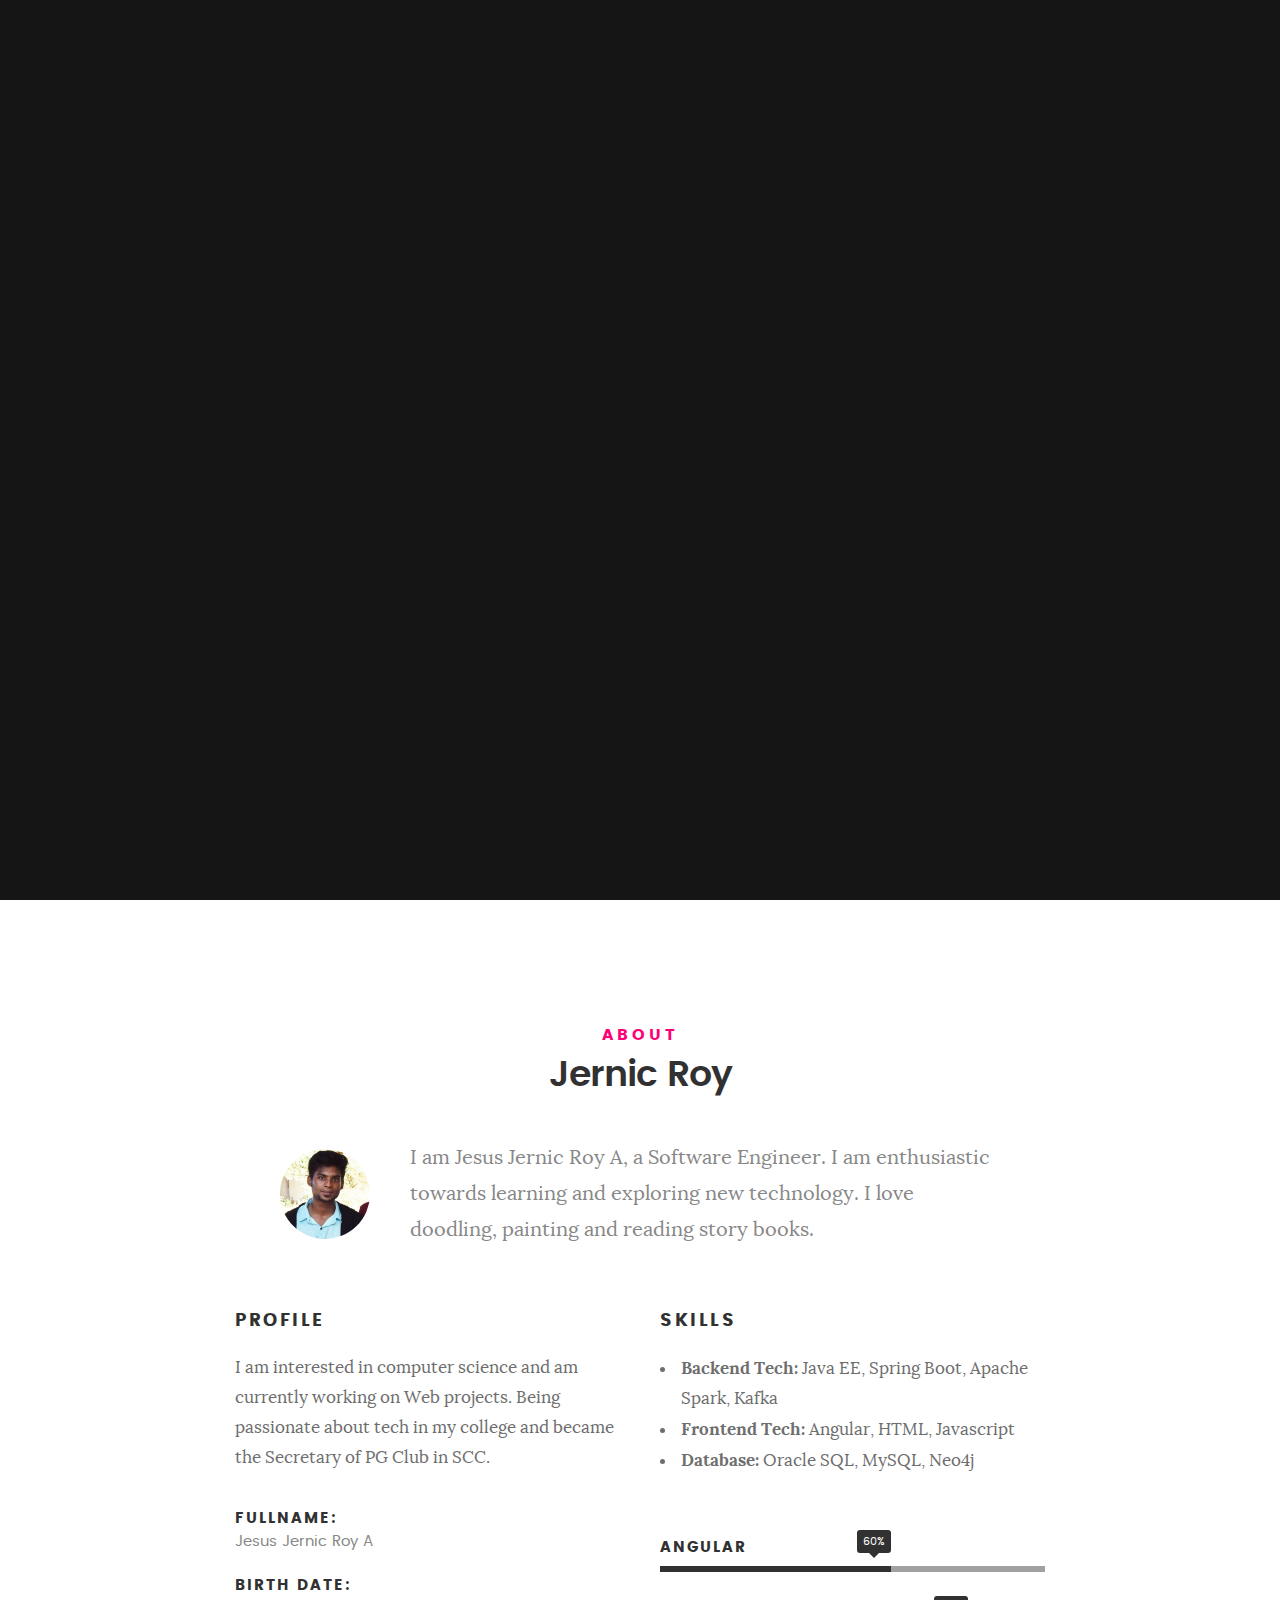
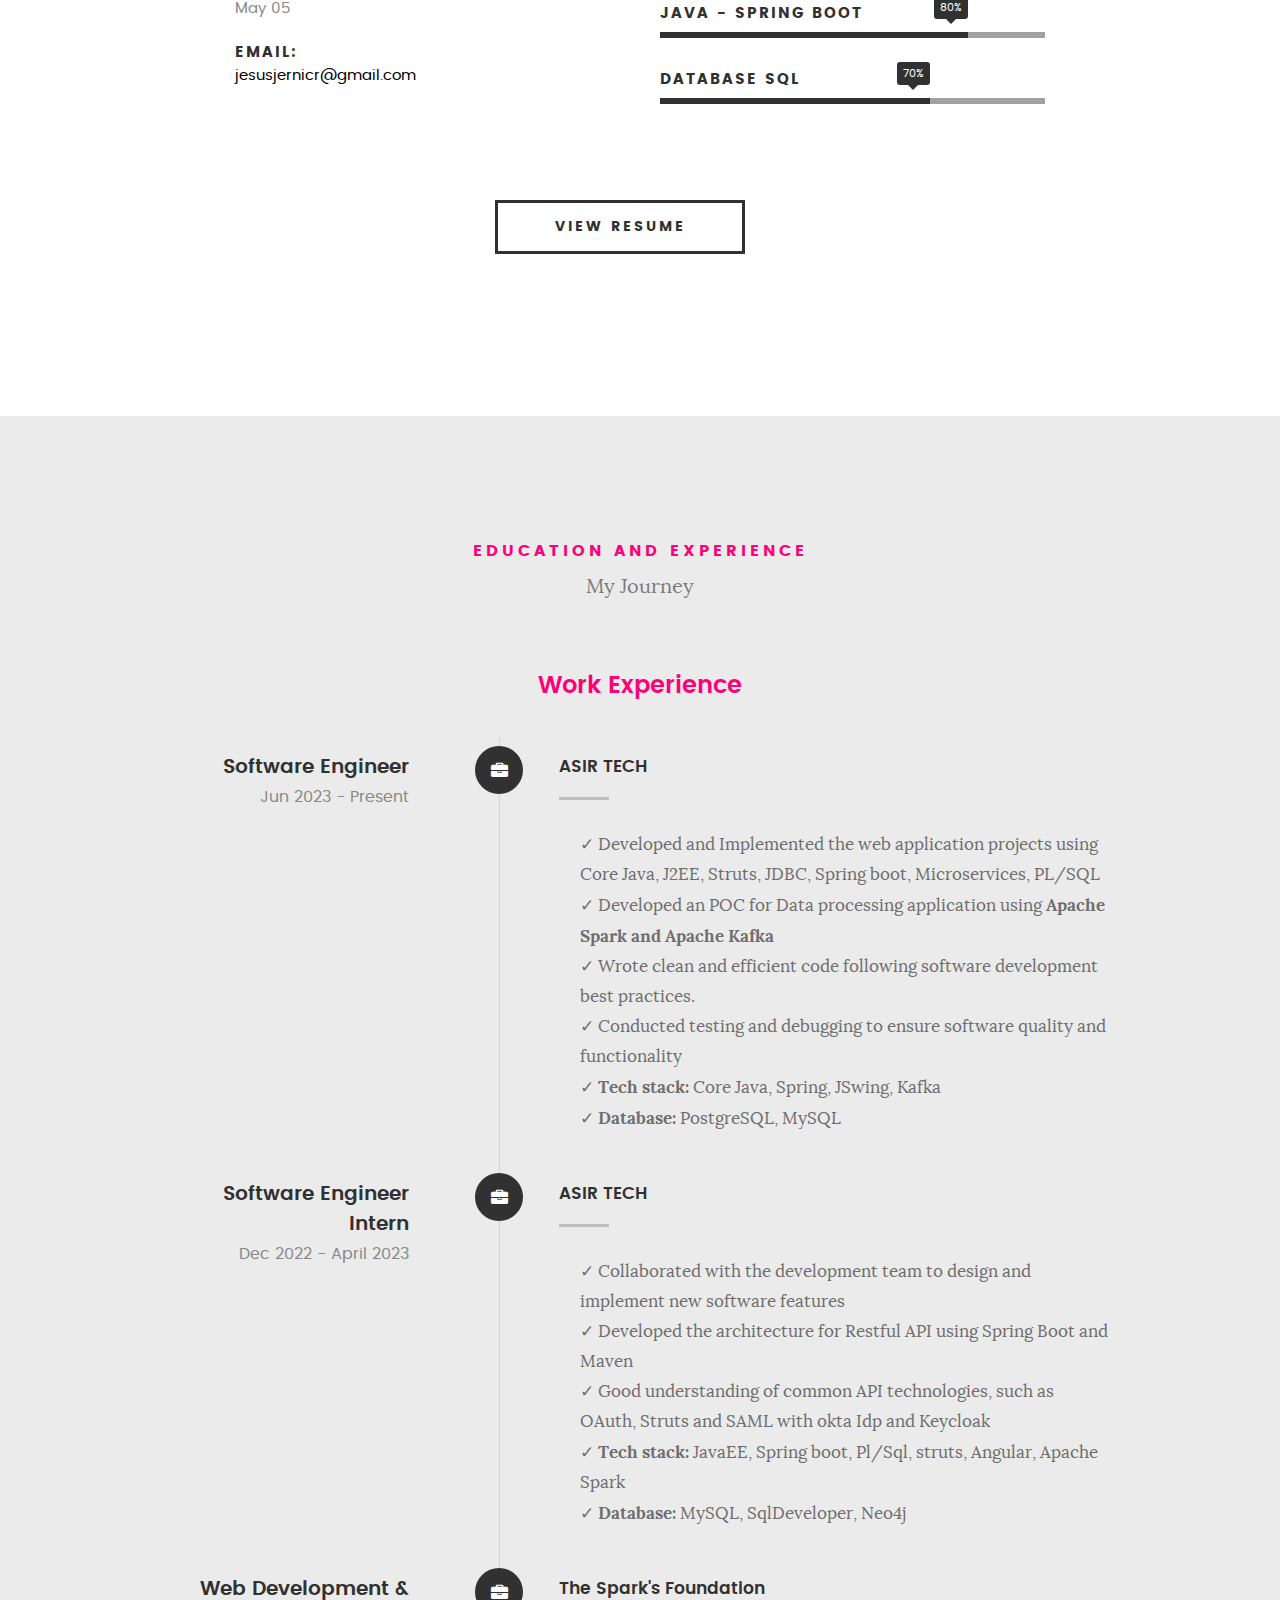
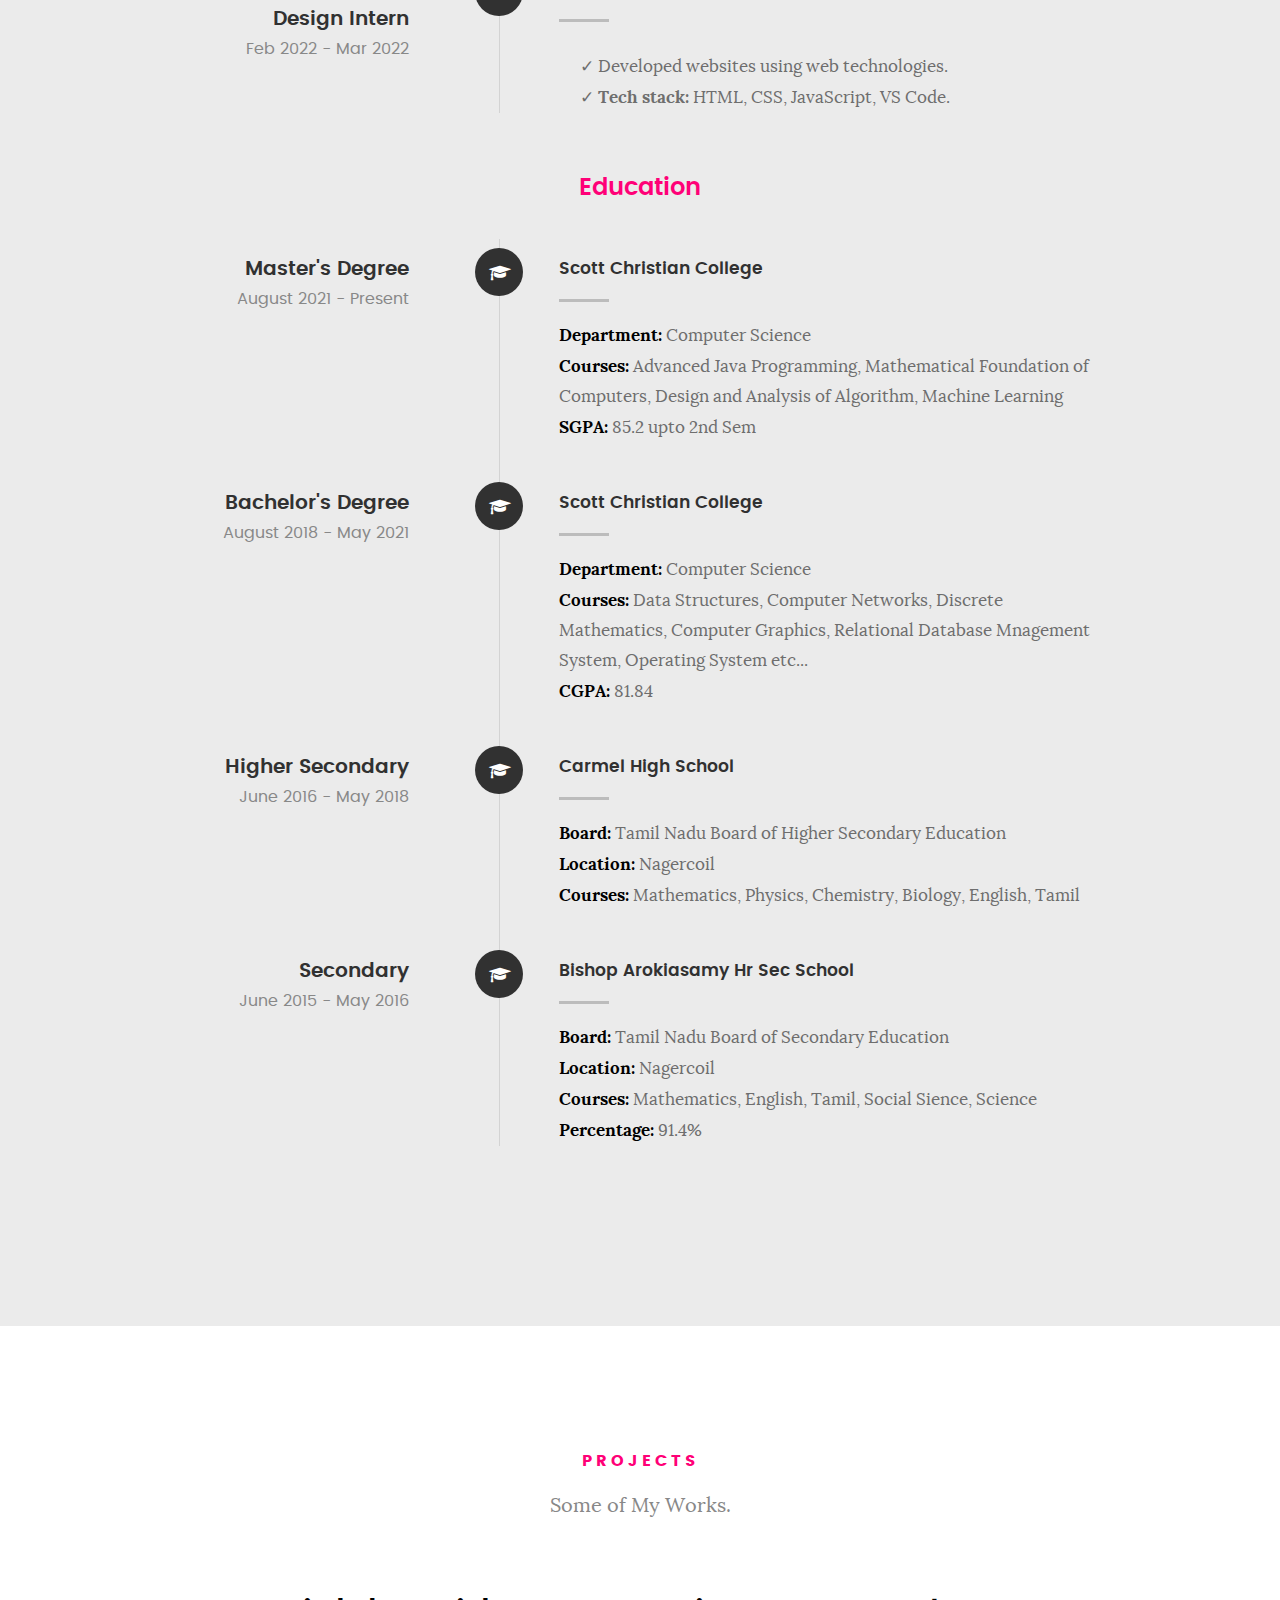
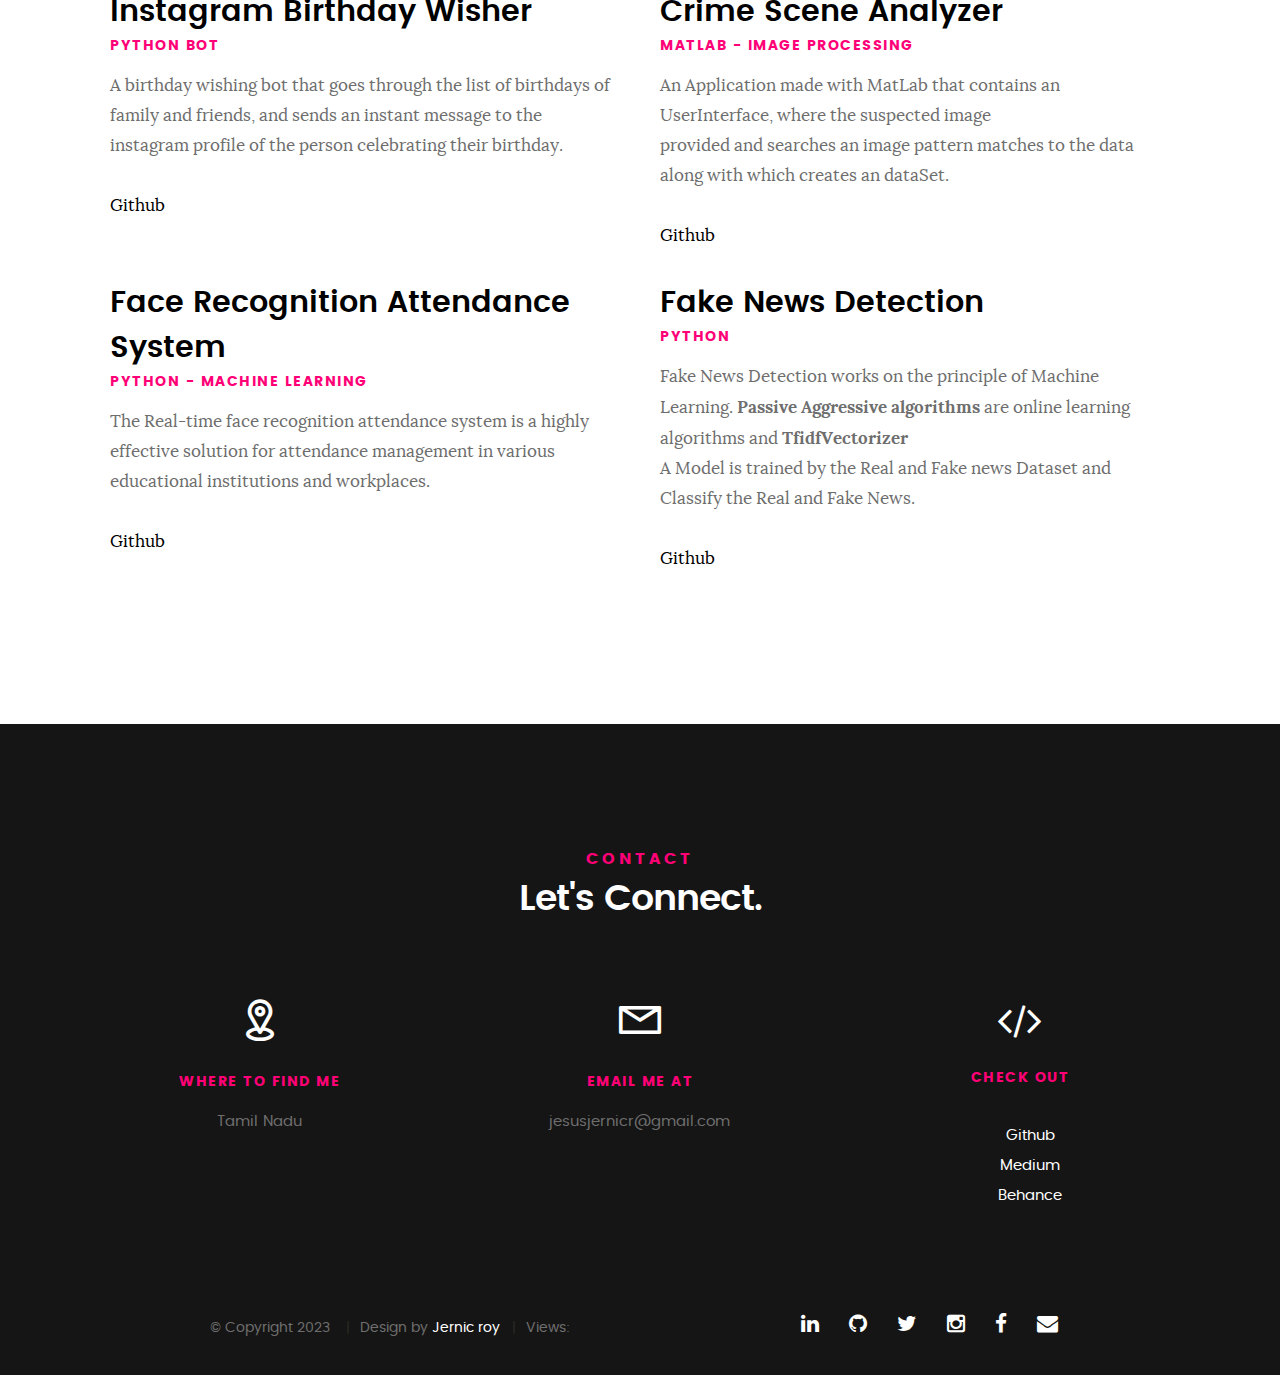
==== index.html @ b1a0dbc3 "alignment changes" ====
<!DOCTYPE html>
<!--[if IE 8 ]><html class="no-js oldie ie8" lang="en"> <![endif]-->
<!--[if IE 9 ]><html class="no-js oldie ie9" lang="en"> <![endif]-->
<!--[if (gte IE 9)|!(IE)]><!--><html class="no-js" lang="en"> <!--<![endif]-->
<head>

   <!--- basic page needs
   ================================================== -->
   <meta charset="utf-8">
	<title>Jernic Roy</title>
	<meta name="description" content="">  
	<meta name="author" content="">
	<meta name="google-site-verification" content="KGTA0Y9LGxuVoIXpGUr-eZbUnv25ZSPDcuXbjYUgkkc" />

   <!-- mobile specific metas
   ================================================== -->
	<meta name="viewport" content="width=device-width, initial-scale=1, maximum-scale=1">

 	<!-- CSS
   ================================================== -->
   <link rel="stylesheet" href="css/base.css">  
   <link rel="stylesheet" href="css/main.css">
   <link rel="stylesheet" href="css/vendor.css">     


   <!-- script
   ================================================== -->   
	<script src="js/modernizr.js"></script>
	<script src="js/pace.min.js"></script>
	<script src="js/add.on.js"></script>
   <!-- favicons
	================================================== -->
	<link rel="icon" type="image/png" href="logo.png">

</head>

<body id="top">

	<!-- header 
   ================================================== -->
   <header>   	
   	<div class="row">

   		<div class="top-bar">
   			<a class="menu-toggle" href="#"><span>Menu</span></a>

	   		<div class="logo">
		         <a target="_self" href="index.html"><b>Jernic Roy</b></a>
		      </div>		      

		   	<nav id="main-nav-wrap">
					<ul class="main-navigation">
						<li class="current"><a class="smoothscroll"  href="#intro" title="">Home</a></li>
						<li><a class="smoothscroll"  href="#about" title="">About</a></li>
						<li><a class="smoothscroll"  href="#resume" title="">Education and Experience</a></li>
						<li><a class="smoothscroll"  href="#portfolio" title="">Projects</a></li>				
						<li><a class="smoothscroll"  href="#contact" title="">Contact</a></li>				
					</ul>
				</nav>    		
   		</div> <!-- /top-bar --> 
   		
   	</div> <!-- /row --> 		
   </header> <!-- /header -->

	<!-- intro section
   ================================================== -->
   <section id="intro">   

   	<div class="intro-overlay"></div>	

   	<div class="intro-content">
   		<div class="row">

   			<div class="col-twelve">

	   			<h5>I AM</h5>
	   			<h1>Jernic Roy</h1>

	   			<p class="intro-position">
	   				<span>Software Engineer</span>
	   				<span>Full Stack Developer</span> 
	   			</p>

	   			<a class="button stroke smoothscroll" href="#about" title="">More About Me</a>

	   		</div>  
   			
   		</div>   		 		
   	</div> <!-- /intro-content --> 

   	<ul class="intro-social">        
         <li><a href="https://www.linkedin.com/in/jesus-jernic-roy/"><i class="fa fa-linkedin"></i></a></li>
         <li><a href="https://github.com/jernicroy"><i class="fa fa-github"></i></a></li>
         <li><a href="https://twitter.com/jernic_roy"><i class="fa fa-twitter"></i></a></li>
         <li><a href="https://www.instagram.com/jernic_roy/"><i class="fa fa-instagram"></i></a></li>
	 	 <li><a href="https://www.facebook.com/jernicroy.abraham/"><i class="fa fa-facebook"></i></a></li>
		 <li><a href="https://leetcode.com/jernicroy/"><i class="fa fa-solid fa-code"></i></a></li>
         <li><a href="mailto:jesusjernicr@gmail.com"><i class="fa fas fa-envelope"></i></a></li>

      </ul> <!-- /intro-social -->      	

   </section> <!-- /intro -->


   <!-- about section
   ================================================== -->
   <section id="about">  

   	<div class="row section-intro">
   		<div class="col-twelve">

   			<h5>About</h5>
   			<h1>Jernic Roy</h1>

   			<div class="intro-info">

   				<img src="images/profile-pic.jpg" alt="Profile Picture">

   				<p class="lead">I am Jesus Jernic Roy A, a Software Engineer. I am enthusiastic towards learning and exploring new technology. I love doodling, painting and reading story books.</p>
   			</div>   			

   		</div>   		
   	</div> <!-- /section-intro -->

   	<div class="row about-content">

   		<div class="col-six tab-full">

   			<h3>Profile</h3>
   			<p>I am interested in computer science and am currently working on Web projects. Being passionate about tech in my college and became the Secretary of PG Club in SCC. </p>

   			<ul class="info-list">
   				<li>
   					<strong>Fullname:</strong>
   					<span>Jesus Jernic Roy A</span>
   				</li>
   				<li>
   					<strong>Birth Date:</strong>
   					<span>May 05 </span>
   				</li>
   				<!-- <li>
   					<strong>Pronouns:</strong>
   					<span>He, Him</span>
   				</li> -->
   				<li>
   					<strong>Email:</strong>
   					<span><a href="mailto:jesusjernicr@gmail.com">jesusjernicr@gmail.com</a></span>
   				</li>

   			</ul> <!-- /info-list -->

   		</div>

   		<div class="col-six tab-full">

   			<h3>Skills</h3>
   			<!-- <p>I was introduced to coding only after I joined college. My college coursework includes languages like C, C++, Java and Python. Besides, I have developed projects using Java and the MySQL. I have worked with technologies such as HTML/CSS, Git and Linux.</p> -->
				<ul>
					<li><b>Backend Tech:</b> Java EE, Spring Boot, Apache Spark, Kafka </li>
					<li><b>Frontend Tech:</b> Angular, HTML, Javascript </li>
					<li><b>Database:</b> Oracle SQL, MySQL, Neo4j </li>
					&nbsp;
				</ul>
				<ul class="skill-bars">
				   <li>
				   	<div class="progress percent60"><span>60%</span></div>
				   	<strong>Angular </strong>
				   </li>
				   <li>
				   	<div class="progress percent80"><span>80%</span></div>
				   	<strong>Java - Spring Boot </strong>
				   </li>
				   <li>
				   	<div class="progress percent70"><span>70%</span></div>
				   	<strong>Database SQL</strong>
				   </li>
				   <!--<li>
				   <div class="progress percent60"><span>60%</span></div>
				   	<strong>JavaScript</strong>
				   </li>
				   <li>

				   	<div class="progress percent50"><span>50%</span></div>
				   	<strong>Dart</strong>
				   </li>-->
      
				</ul> <!-- /skill-bars -->		

   		</div>

   	</div>

   	<div class="row button-section">
   		<div class="col-twelve">
   			<a href="resources\Jernic Roy - Nov 2023.pdf" title="View Resume" class="button stroke">View Resume</a>
   		</div>   		
   	</div>

   </section> <!-- /process-->    


   <!-- resume Section
   ================================================== -->
	<section id="resume" class="grey-section">

		<div class="row section-intro">
   		<div class="col-twelve">

   			<h5>Education and Experience</h5>

   			<p class="lead">My Journey</p>

   		</div>   		
   	</div> <!-- /section-intro--> 

   	<div class="row resume-timeline">
   		<div class="col-twelve resume-header">
   			<h2>Work Experience</h2>
   		</div> <!-- /resume-header -->
   		<div class="col-twelve">
   			<div class="timeline-wrap">

				<div class="timeline-block">
					<div class="timeline-ico">
						<i class="fa fa-briefcase"></i>
					</div>

					<div class="timeline-header">
						<h3>Software Engineer</h3>
						<p>Jun 2023 - Present </p>
					</div>

					<div class="timeline-content">
						<h4>ASIR TECH</h4>
						<p>
							<ul class="no-bullet">
								<li>&#10003; Developed and Implemented the web application projects using Core Java,
											 J2EE, Struts, JDBC, Spring boot, Microservices, PL/SQL</li>
								<li>&#10003; Developed an POC for Data processing application using <b>Apache Spark and
Apache Kafka</b></li>
								<li>&#10003; Wrote clean and efficient code following software development best practices.</li>
								<li>&#10003; Conducted testing and debugging to ensure software quality and functionality</li>
								<li>&#10003; <b>Tech stack:</b> Core Java, Spring, JSwing, Kafka</li>
								<li>&#10003; <b>Database:</b> PostgreSQL, MySQL</li>
							</ul>
						</p>
					</div>
			 
				</div> <!-- Software Engineer -->

				<div class="timeline-block">
					<div class="timeline-ico">
						<i class="fa fa-briefcase"></i>
					</div>
					<div class="timeline-header">
						<h3>Software Engineer Intern</h3>
						<p>Dec 2022 - April 2023 </p>
					</div>

					<div class="timeline-content">
						<h4>ASIR TECH</h4>
						<p>
							<ul class="no-bullet">
								<li>&#10003; Collaborated with the development team to design and implement new
software features</li>
								<li>&#10003; Developed the architecture for Restful API using Spring Boot and Maven</b></li>
								<li>&#10003; Good understanding of common API technologies, such as OAuth, Struts and
									SAML with okta Idp and Keycloak</li>
								<li>&#10003; <b>Tech stack:</b> JavaEE, Spring boot, Pl/Sql, struts, Angular, Apache Spark</li>
								<li>&#10003; <b>Database:</b> MySQL, SqlDeveloper, Neo4j</li>
							</ul>
						</p>
					</div>
			 
				</div> <!-- Software Engineer Intern -->

				<div class="timeline-block">

	   				<div class="timeline-ico">
	   					<i class="fa fa-briefcase"></i>
	   				</div>

	   				<div class="timeline-header">
	   					<h3>Web Development & Design Intern</h3>
	   					<p>Feb 2022 - Mar 2022</p>
	   				</div>

	   				<div class="timeline-content">
	   					<h4>The Spark's Foundation</h4>
	   					<p>
	   						<ul class="no-bullet">
	   							<li> &#10003; Developed websites using web technologies.</li>
								<li> &#10003; <b>Tech stack:</b> HTML, CSS, JavaScript, VS Code.</li>
	   						</ul>
	   					</p>
	   				</div>
				
	   			</div> <!-- /timeline-block -->

   			</div> <!-- /timeline-block -->

   			</div> <!-- /timeline-wrap -->   			

   		</div> <!-- /col-twelve -->
   		
   	</div> <!-- /resume-timeline -->


   	<div class="row resume-timeline">

   		<div class="col-twelve resume-header">

   			<h2>Education</h2>

   		</div> <!-- /resume-header -->

   		<div class="col-twelve">

   			<div class="timeline-wrap">

				<div class="timeline-block">

					<div class="timeline-ico">
						<i class="fa fa-graduation-cap"></i>
					</div>

					<div class="timeline-header">
						<h3>Master's Degree</h3>
						<p>August 2021 - Present</p>
					</div>

					<div class="timeline-content">
						<h4>Scott Christian College</h4>
						<p>
							<strong style="color: black">Department:</strong> Computer Science<br>
						 <strong style="color: black">Courses: </strong>Advanced Java Programming, Mathematical Foundation of Computers, Design and Analysis of Algorithm, Machine Learning<br>
							<strong style="color: black">SGPA:</strong> 85.2 upto 2nd Sem
						</p>
					</div>

				</div> <!-- Master's Degree -->


   				<div class="timeline-block">

	   				<div class="timeline-ico">
	   					<i class="fa fa-graduation-cap"></i>
	   				</div>

	   				<div class="timeline-header">
	   					<h3>Bachelor's Degree</h3>
	   					<p>August 2018 - May 2021</p>
	   				</div>

	   				<div class="timeline-content">
	   					<h4>Scott Christian College</h4>
	   					<p>
	   						<strong style="color: black">Department:</strong> Computer Science<br>
							<strong style="color: black">Courses: </strong>Data Structures, Computer Networks, Discrete Mathematics, Computer Graphics, Relational Database Mnagement System, Operating System etc...<br>
	   						<strong style="color: black">CGPA:</strong> 81.84
	   					</p>
	   				</div>

	   			</div> <!-- Bachelor's Degree -->

	   			<div class="timeline-block">

	   				<div class="timeline-ico">
	   					<i class="fa fa-graduation-cap"></i>
	   				</div>

	   				<div class="timeline-header">
	   					<h3>Higher Secondary</h3>
	   					<p>June 2016 - May 2018</p>
	   				</div>

	   				<div class="timeline-content">
	   					<h4>Carmel High School </h4>
	   					<p>
	   						<strong style="color: black">Board: </strong> Tamil Nadu Board of Higher Secondary Education<br>
							<strong style="color: black">Location: </strong> Nagercoil<br>
							<strong style="color: black">Courses: </strong> Mathematics, Physics, Chemistry, Biology, English, Tamil<br>
	   						<!-- <strong style="color: black">Percentage:</strong> 88.4% -->
	   					</p>
	   				</div>

	   			</div> <!-- Higher Secondary -->

	   			<div class="timeline-block">

	   				<div class="timeline-ico">
	   					<i class="fa fa-graduation-cap"></i>
	   				</div>

	   				<div class="timeline-header">
	   					<h3>Secondary</h3>
	   					<p>June 2015 - May 2016</p>
	   				</div>

	   				<div class="timeline-content">
	   					<h4>Bishop Arokiasamy Hr Sec School </h4>
	   					<p>
							
	   						<strong style="color: black">Board: </strong> Tamil Nadu Board of Secondary Education <br>
							<strong style="color: black">Location: </strong> Nagercoil <br>
 							<strong style="color: black">Courses: </strong> Mathematics, English, Tamil, Social Sience, Science<br>
	   						<strong style="color: black">Percentage:</strong> 91.4%
	   					</p>
	   				</div>

	   			</div> <!-- Secondary -->

   			</div> <!-- /timeline-wrap -->   			

   		</div> <!-- /col-twelve -->
   		
   	</div> <!-- /resume-timeline -->
		
	</section> <!-- /features -->


	<!-- Portfolio Section
   ================================================== -->
	<section id="portfolio">

		<div class="row section-intro">
   		<div class="col-twelve">

   			<h5>Projects</h5>
   			<h1></h1>

   			<p class="lead">Some of My Works.</p>

   		</div>   		
   	</div> <!-- /section-intro--> 

   	<div class="row portfolio-content">

   		<div class="col-twelve">

			
			<div class="col-six tab-full projects">
				<h3 class="title-black">Instagram Birthday Wisher</h3>	

				<h5 class="project-type">Python Bot</h5>
				<p>
					 A birthday wishing bot that goes through the list of birthdays of family and friends, and sends an instant message to the instagram profile of the person celebrating their birthday.<br>
			 </p>
			 <p><a href="https://github.com/jernicroy/Birthday-Wishing-on-Instagram-Bot">Github</a></p>
			</div>

			<div class="col-six tab-full projects">
				<h3 class="title-black">Crime Scene Analyzer</h3>

				<h5 class="project-type">MatLAb - Image Processing</h5>
				<p>
					An Application made with MatLab that contains an UserInterface, where the suspected image <br>
					provided and searches an image pattern matches to the data along with which creates an
					dataSet.
				</p> 
				<p><a href="https://github.com/jernicroy/Crime-scene-analyzer">Github</a>
			</div>

		   <div class="col-six tab-full projects">
			<h3 class="title-black">Face Recognition Attendance System</h3>	
			<h5 class="project-type">Python - Machine Learning</h5>
			<p>
				The Real-time face recognition attendance system is a highly effective solution for
				attendance management in various educational institutions and workplaces.										 </p>
			 <p><a href="javascript:void(0)">Github</a></p>
		</div>

			<div class="col-six tab-full projects">
					
				<h3 class="title-black">Fake News Detection</h3>

				<h5 class="project-type">Python</h5>
				<p>
					Fake News Detection works on the principle of Machine Learning. <b>Passive Aggressive algorithms</b> are online learning<br>
					 algorithms and <b>TfidfVectorizer</b> <br>
					A Model is trained by the Real and Fake news Dataset and Classify the Real and Fake News.
				</p> 
				<p><a href="https://github.com/jernicroy/Fake-News-Detection">Github</a>
			</div>

			<!-- <div class="col-six tab-full projects">
					
				<h3 class="title-black">Number Guessing Game</h3>

				<h5 class="project-type">Java</h5>
				<p>
					Number Guessing game is a console application developed by Java based on OOPs Concepts. When an application starts,<br>
					a Random number generated and there are 10 attempts to find the number.<br>
					Based on the number of attempts, the scores will be displayed.
				</p> 
				<p><a href="https://github.com/jernicroy/Number_Game">Github</a>
			</div> -->

 			<!--checking code-->

   		</div>  <!-- /twelve -->   

   	</div> <!-- /portfolio-content --> 
	
	</section> <!-- /portfolio --> 


	
   <!-- contact
   ================================================== -->
	<section id="contact">

		<div class="row section-intro">
   		<div class="col-twelve">

   			<h5>Contact</h5>
   			<h1>Let's Connect.</h1>

   			<p class="lead"></p>

   		</div> 
   	</div> <!-- /section-intro -->

   	<div class="row contact-info">

   		<div class="col-four tab-full">

   			<div class="icon">
   				<i class="icon-pin"></i>
   			</div>

   			<h5>Where to find me</h5>
   			<p>
            Tamil Nadu<br>
            </p>

   		</div>

   		<div class="col-four tab-full collapse">

   			<div class="icon">
   				<i class="icon-mail"></i>
   			</div>

   			<h5>Email Me At</h5>

   			<p>jesusjernicr@gmail.com		     
			   </p>

   		</div>

   		<div class="col-four tab-full">

   			<div class="icon">
   				<i class="fa fas fa-code"></i>
   			</div>

   			<h5>Check out</h5>

   			<p>
   				<ul class="no-bullet">
   					<li><a href="https://github.com/jernicroy" >Github</a></li>
   					<li><a href="https://jernicroy.medium.com/">Medium</a></li>
   					<li><a href="https://www.behance.net/jernicroy" >Behance</a></li>
   				</ul>
			   </p>

   		</div>
   		
   	</div> <!-- /contact-info -->
		
	</section> <!-- /contact -->


   <!-- footer
   ================================================== -->

   <footer>
     	<div class="row">

     		<div class="col-six tab-full pull-right social">

     			<ul class="footer-social">        
			             <li><a href="https://www.linkedin.com/in/jesus-jernic-roy/"><i class="fa fa-linkedin"></i></a></li>
				         <li><a href="https://github.com/jernicroy"><i class="fa fa-github"></i></a></li>
				         <li><a href="https://twitter.com/jernic_roy"><i class="fa fa-twitter"></i></a></li>
				         <li><a href="https://www.instagram.com/jernic_roy/"><i class="fa fa-instagram"></i></a></li>
					 <li><a href="https://www.facebook.com/jernicroy.abraham/"><i class="fa fa-facebook"></i></a></li>
				         <li><a href="mailto:jernicroy2000@gmail.com"><i class="fa fas fa-envelope"></i></a></li>
			   </ul> 
	      		
	      </div>

      	<div class="col-six tab-full">
	      	<div class="copyright" style="display: flex;">
		        	<span>© Copyright 2023 </span> 
		        	<span>Design by <a href="https://www.linkedin.com/in/jesus-jernic-roy/" target="_blank">Jernic roy</a></span>   
					<span class="total-views" style="display: flex;">Views: &nbsp <b><p id = "count" style="color:rgb(255, 255, 255);"></p></b></span>      	
		         </div>		                  
	      	</div>

	      	<div id="go-top">
		         <a class="smoothscroll" title="Back to Top" href="#top"><i class="fa fa-long-arrow-up"></i></a>
		      </div>

      	</div> <!-- /row -->     	
   </footer>  

   <div id="preloader"> 
    	<div id="loader"></div>
   </div> 

   <!-- Java Script
   ================================================== --> 
   <script src="js/jquery-2.1.3.min.js"></script>
   <script src="js/plugins.js"></script>
   <script src="js/main.js"></script>
   <script src="js/api-script.js"></script>

</body>

</html>
---- css/base.css ----
/**
 * =================================================================== 
 *
 *  Kards v1.0 Base Stylesheet
 *  url: styleshout.com
 *  03-01-2016
 *  ------------------------------------------------------------------
 *  TOC:
 *  01. reset
 *  02. basic/base setup styles
 *  03. grid
 *  04. MISC
 *
 * =================================================================== 
 */

/** 
 * ===================================================================
 * 01. reset - normalize.css v3.0.2 | MIT License | git.io/normalize
 *
 * ------------------------------------------------------------------- 
 */
html {
	font-family: sans-serif;
	-ms-text-size-adjust: 100%;
	-webkit-text-size-adjust: 100%;
}

body {
	margin: 0;
}

article,
aside,
details,
figcaption,
figure,
footer,
header,
hgroup,
main,
menu,
nav,
section,
summary {
	display: block;
}

audio,
canvas,
progress,
video {
	display: inline-block;
	vertical-align: baseline;
}

audio:not([controls]) {
	display: none;
	height: 0;
}

[hidden],
template {
	display: none;
}

a {
	background: transparent;
}

a:active,
a:hover {
	outline: 0;
}

abbr[title] {
	border-bottom: 1px dotted;
}

b,
strong {
	font-weight: bold;
}

dfn {
	font-style: italic;
}

h1 {
	font-size: 2em;
	margin: 0.67em 0;
}

mark {
	background: #ff0;
	color: #000;
}

small {
	font-size: 80%;
}

sub,
sup {
	font-size: 75%;
	line-height: 0;
	position: relative;
	vertical-align: baseline;
}

sup {
	top: -0.5em;
}

sub {
	bottom: -0.25em;
}

img {
	border: 0;
}

svg:not(:root) {
	overflow: hidden;
}

figure {
	margin: 1em 40px;
}

hr {
	-moz-box-sizing: content-box;
	box-sizing: content-box;
	height: 0;
}

pre {
	overflow: auto;
}

code,
kbd,
pre,
samp {
	font-family: monospace, monospace;
	font-size: 1em;
}

button,
input,
optgroup,
select,
textarea {
	color: inherit;
	font: inherit;
	margin: 0;
}

button {
	overflow: visible;
}

button,
select {
	text-transform: none;
}

button,
html input[type="button"],
input[type="reset"],
input[type="submit"] {
	-webkit-appearance: button;
	cursor: pointer;
}

button[disabled],
html input[disabled] {
	cursor: default;
}

button::-moz-focus-inner,
input::-moz-focus-inner {
	border: 0;
	padding: 0;
}

input {
	line-height: normal;
}

input[type="checkbox"],
input[type="radio"] {
	box-sizing: border-box;
	padding: 0;
}

input[type="number"]::-webkit-inner-spin-button,
input[type="number"]::-webkit-outer-spin-button {
	height: auto;
}

input[type="search"] {
	-webkit-appearance: textfield;
	-moz-box-sizing: content-box;
	-webkit-box-sizing: content-box;
	box-sizing: content-box;
}

input[type="search"]::-webkit-search-cancel-button,
input[type="search"]::-webkit-search-decoration {
	-webkit-appearance: none;
}

fieldset {
	border: 1px solid #c0c0c0;
	margin: 0 2px;
	padding: 0.35em 0.625em 0.75em;
}

legend {
	border: 0;
	padding: 0;
}

textarea {
	overflow: auto;
}

optgroup {
	font-weight: bold;
}

table {
	border-collapse: collapse;
	border-spacing: 0;
}

td,
th {
	padding: 0;
}

/** 
 * ===================================================================
 * 02. basic/base setup styles - (_basic.scss)
 *
 * ------------------------------------------------------------------- 
 */
html {
	font-size: 62.5%;
	box-sizing: border-box;
}

*,
*::before,
*::after {
	box-sizing: inherit;
}

body {
	font-weight: normal;
	line-height: 1;
	text-rendering: optimizeLegibility;
	word-wrap: break-word;
	-webkit-overflow-scrolling: touch;
	-webkit-text-size-adjust: none;
}

body,
input,
button {
	-moz-osx-font-smoothing: grayscale;
	-webkit-font-smoothing: antialiased;
}

/**
 * Media - (_basic.scss)
 * ------------------------------------------------------------------- 
 */
img,
video {
	max-width: 100%;
	height: auto;
}

/**
 * Typography resets - (_basic.scss)
 * ------------------------------------------------------------------- 
 */
div,
dl,
dt,
dd,
ul,
ol,
li,
h1,
h2,
h3,
h4,
h5,
h6,
pre,
form,
p,
blockquote,
th,
td {
	margin: 0;
	padding: 0;
}

h1,
h2,
h3,
h4,
h5,
h6 {
	-webkit-font-variant-ligatures: common-ligatures;
	-moz-font-variant-ligatures: common-ligatures;
	font-variant-ligatures: common-ligatures;
	text-rendering: optimizeLegibility;
}

em,
i {
	font-style: italic;
	line-height: inherit;
}

strong,
b {
	font-weight: bold;
	line-height: inherit;
}

small {
	font-size: 60%;
	line-height: inherit;
}

ol,
ul {
	list-style: none;
}

li {
	display: block;
}

/**
 * links - (_basic.scss)
 * ------------------------------------------------------------------- 
 */
a {
	text-decoration: none;
	line-height: inherit;
}

a img {
	border: none;
}

/**
 * inputs - (_basic.scss)
 * ------------------------------------------------------------------- 
 */
fieldset {
	margin: 0;
	padding: 0;
}

input[type="email"],
input[type="number"],
input[type="search"],
input[type="text"],
input[type="tel"],
input[type="url"],
input[type="password"],
textarea {
	-webkit-appearance: none;
	-moz-appearance: none;
	-ms-appearance: none;
	-o-appearance: none;
	appearance: none;
}

/** 
 * ===================================================================
 * 03. grid - (_grid.scss)
 *
 * ------------------------------------------------------------------- 
 */
.row {
	width: 94%;
	max-width: 1140px;
	margin: 0 auto;
}

.row:before,
.row:after {
	content: "";
	display: table;
}

.row:after {
	clear: both;
}

.row .row {
	width: auto;
	max-width: none;
	margin-left: -20px;
	margin-right: -20px;
}

[class*="col-"],
.bgrid {
	float: left;
}

[class*="col-"] + [class*="col-"].end {
	float: right;
}

[class*="col-"] {
	padding: 0 20px;
}

.col-one {
	width: 8.33333%;
}

.col-two,
.col-1-6 {
	width: 16.66667%;
}

.col-three,
.col-1-4 {
	width: 25%;
}

.col-four,
.col-1-3 {
	width: 33.33333%;
}

.col-five {
	width: 41.66667%;
}

.col-six,
.col-1-2 {
	width: 50%;
}

.col-seven {
	width: 58.33333%;
}

.col-eight,
.col-2-3 {
	width: 66.66667%;
}

.col-nine,
.col-3-4 {
	width: 75%;
}

.col-ten,
.col-5-6 {
	width: 83.33333%;
}

.col-eleven {
	width: 91.66667%;
}

.col-twelve,
.col-full {
	width: 100%;
}

/**
 * small screens - (_grid.scss)
 * --------------------------------------------------------------- 
 */
@media screen and (max-width:1024px) {
	.row .row {
		margin-left: -18px;
		margin-right: -18px;
	}

	[class*="col-"] {
		padding: 0 18px;
	}

}

/**
 * tablets - (_grid.scss)
 * --------------------------------------------------------------- 
 */
@media screen and (max-width:768px) {
	.row {
		width: auto;
		padding-left: 30px;
		padding-right: 30px;
	}

	.row .row {
		padding-left: 0;
		padding-right: 0;
		margin-left: -15px;
		margin-right: -15px;
	}

	[class*="col-"] {
		padding: 0 15px;
	}

	.tab-1-4 {
		width: 25%;
	}

	.tab-1-3 {
		width: 33.33333%;
	}

	.tab-1-2 {
		width: 50%;
	}

	.tab-2-3 {
		width: 66.66667%;
	}

	.tab-3-4 {
		width: 75%;
	}

	.tab-full {
		width: 100%;
	}

}

/**
 * large mobile devices - (_grid.scss)
 * --------------------------------------------------------------- 
 */
@media screen and (max-width:600px) {
	.row {
		padding-left: 25px;
		padding-right: 25px;
	}

	.row .row {
		margin-left: -10px;
		margin-right: -10px;
	}

	[class*="col-"] {
		padding: 0 10px;
	}

	.mob-1-4 {
		width: 25%;
	}

	.mob-1-2 {
		width: 50%;
	}

	.mob-3-4 {
		width: 75%;
	}

	.mob-full {
		width: 100%;
	}

}

/**
 * small mobile devices - (_grid.scss)
 * --------------------------------------------------------------- 
 */
@media screen and (max-width:400px) {
	.row .row {
		padding-left: 0;
		padding-right: 0;
		margin-left: 0;
		margin-right: 0;
	}

	[class*="col-"] {
		width: 100% !important;
		float: none !important;
		clear: both !important;
		margin-left: 0;
		margin-right: 0;
		padding: 0;
	}

	[class*="col-"] + [class*="col-"].end {
		float: none;
	}

}

/** 
 * ===================================================================
 * block grids - (_grid.scss)
 *
 * ------------------------------------------------------------------- 
 */
[class*="block-"]:before,
[class*="block-"]:after {
	content: "";
	display: table;
}

[class*="block-"]:after {
	clear: both;
}

.block-1-6 .bgrid {
	width: 16.66667%;
}

.block-1-4 .bgrid {
	width: 25%;
}

.block-1-3 .bgrid {
	width: 33.33333%;
}

.block-1-2 .bgrid {
	width: 50%;
}

/**
 * Clearing for block grid columns. Allow columns with 
 * different heights to align properly.
 */
.block-1-6 .bgrid:nth-child(6n+1),
.block-1-4 .bgrid:nth-child(4n+1),
.block-1-3 .bgrid:nth-child(3n+1),
.block-1-2 .bgrid:nth-child(2n+1) {
	clear: both;
}

/**
 * small screens - (_grid.scss)
 * --------------------------------------------------------------- 
 */
@media screen and (max-width:1024px) {
	.block-s-1-6 .bgrid {
		width: 16.66667%;
	}

	.block-s-1-4 .bgrid {
		width: 25%;
	}

	.block-s-1-3 .bgrid {
		width: 33.33333%;
	}

	.block-s-1-2 .bgrid {
		width: 50%;
	}

	.block-s-full .bgrid {
		width: 100%;
		clear: both;
	}

	[class*="block-s-"] .bgrid:nth-child(n) {
		clear: none;
	}

	.block-s-1-6 .bgrid:nth-child(6n+1),
	.block-s-1-4 .bgrid:nth-child(4n+1),
	.block-s-1-3 .bgrid:nth-child(3n+1),
	.block-s-1-2 .bgrid:nth-child(2n+1) {
		clear: both;
	}

}

/**
 * tablets - (_grid.scss)
 * --------------------------------------------------------------- 
 */
@media screen and (max-width:768px) {
	.block-tab-1-6 .bgrid {
		width: 16.66667%;
	}

	.block-tab-1-4 .bgrid {
		width: 25%;
	}

	.block-tab-1-3 .bgrid {
		width: 33.33333%;
	}

	.block-tab-1-2 .bgrid {
		width: 50%;
	}

	.block-tab-full .bgrid {
		width: 100%;
		clear: both;
	}

	[class*="block-tab-"] .bgrid:nth-child(n) {
		clear: none;
	}

	.block-tab-1-6 .bgrid:nth-child(6n+1),
	.block-tab-1-4 .bgrid:nth-child(4n+1),
	.block-tab-1-3 .bgrid:nth-child(3n+1),
	.block-tab-1-2 .bgrid:nth-child(2n+1) {
		clear: both;
	}

}

/**
 * large mobile devices - (_grid.scss)
 * --------------------------------------------------------------- 
 */
@media screen and (max-width:600px) {
	.block-mob-1-6 .bgrid {
		width: 16.66667%;
	}

	.block-mob-1-4 .bgrid {
		width: 25%;
	}

	.block-mob-1-3 .bgrid {
		width: 33.33333%;
	}

	.block-mob-1-2 .bgrid {
		width: 50%;
	}

	.block-mob-full .bgrid {
		width: 100%;
		clear: both;
	}

	[class*="block-mob-"] .bgrid:nth-child(n) {
		clear: none;
	}

	.block-mob-1-6 .bgrid:nth-child(6n+1),
	.block-mob-1-4 .bgrid:nth-child(4n+1),
	.block-mob-1-3 .bgrid:nth-child(3n+1),
	.block-mob-1-2 .bgrid:nth-child(2n+1) {
		clear: both;
	}

}

/**
 * stack on small mobile devices - (_grid.scss)
 * --------------------------------------------------------------- 
 */
@media screen and (max-width:400px) {
	.stack .bgrid {
		width: 100% !important;
		float: none !important;
		clear: both !important;
		margin-left: 0;
		margin-right: 0;
	}

}

/** 
 * ===================================================================
 * 04. MISC  - (_grid.scss)
 *
 * ------------------------------------------------------------------- 
 */

/**
 * Clearing - (http://nicolasgallagher.com/micro-clearfix-hack/
 */
.group:before,
.group:after {
	content: "";
	display: table;
}

.group:after {
	clear: both;
}

/**
 * Misc Helper Styles 
 */
.hide {
	display: none;
}

.invisible {
	visibility: hidden;
}

.antialiased {
	-webkit-font-smoothing: antialiased;
	-moz-osx-font-smoothing: grayscale;
}

.remove-bottom {
	margin-bottom: 0;
}

.half-bottom {
	margin-bottom: 1.5rem !important;
}

.add-bottom {
	margin-bottom: 3rem !important;
}

.no-border {
	border: none;
}

.full-width {
	width: 100%;
}

.text-center {
	text-align: center;
}

.text-left {
	text-align: left;
}

.text-right {
	text-align: right;
}

.pull-left {
	float: left;
}

.pull-right {
	float: right;
}

.align-center {
	margin-left: auto;
	margin-right: auto;
	text-align: center;
}

/*# sourceMappingURL=base.css.map */
---- css/main.css ----
/**
 * =================================================================== 
 *
 *  Kards v1.0 Main Stylesheet
 *  url: styleshout.com
 *  03-01-2016
 *  ------------------------------------------------------------------
 *  TOC:
 *  01. webfonts and iconfonts
 *  02. base style overrides
 *  03. typography & general theme styles
 *  04. preloader
 *  05. forms
 *  06. buttons 
 *  07. other components
 *  08. common styles
 *  09. header styles
 *  10. intro
 *  11. about
 *  12. resume
 *  13. portfolio
 *  14. call-to-action section
 *  15. services
 *  16. stats
 *  17. contact
 *  18. footer
 *
 * =================================================================== 
 */


/** 
 * ===================================================================
 * 01. webfonts and iconfonts - (_document-setup.scss)
 *
 * ------------------------------------------------------------------- 
 */
@import url("fonts.css");
@import url("font-awesome/css/font-awesome.min.css");
@import url("micons/micons.css");


/** 
 * ===================================================================
 * 02. base style overrides - (_document-setup.scss)
 *
 * ------------------------------------------------------------------- 
 */
html {
	font-size: 10px;
}

@media only screen and (max-width:1024px) {
	html {
		font-size: 9.411764705882353px;
	}
}
@media only screen and (max-width:768px) {
	html {
		font-size: 10px;
	}
}
@media only screen and (max-width:400px) {
	html {
		font-size: 9.411764705882353px;
	}
}

html, body {
	height: 100%;
}
body {
	background: #151515;
	font-family: "lora-regular", serif;
	font-size: 1.7rem;
	line-height: 3rem;
	color: #6e6e6e;
}

/**
 * links - (_document-setup.scss)
 * -------------------------------------------------------------------
 */
a, a:visited {
	color: #000000;
	-moz-transition: all 0.3s ease-in-out;
	-o-transition: all 0.3s ease-in-out;
	-webkit-transition: all 0.3s ease-in-out;
	-ms-transition: all 0.3s ease-in-out;
	transition: all 0.3s ease-in-out;
}
a:hover, a:focus, a:active {
	color: #FF0077;
	outline: 0;
}

/** 
 * ===================================================================
 * 03. typography & general theme styles - (_document-setup.scss)
 *
 * ------------------------------------------------------------------- 
 */
h1, h2, h3, h4, h5, h6, .h01, .h02, .h03, .h04, .h05, .h06 {
	font-family: "poppins-semibold", sans-serif;
	color: #313131;
	font-style: normal;
	text-rendering: optimizeLegibility;
	margin-bottom: 2.1rem;
}
h3, .h03, h4, .h04 {
	margin-bottom: 1.8rem;
}
h5, .h05, h6, .h06 {
	font-family: "poppins-bold";
	margin-bottom: 1.2rem;
}
h1, .h01 {
	font-size: 3.1rem;
	line-height: 1.355;
	letter-spacing: -.1rem;
}
@media only screen and (max-width:600px) {
	h1, .h01 {
		font-size: 2.6rem;
		letter-spacing: -.07rem;
	}
}
h2, .h02 {
	font-size: 2.4rem;
	line-height: 1.25;
}
h3, .h03 {
	font-size: 2rem;
	line-height: 1.5;
}
h4, .h04 {
	font-size: 1.7rem;
	line-height: 1.765;
}
h5, .h05 {
	font-size: 1.4rem;
	line-height: 1.714;
	text-transform: uppercase;
	letter-spacing: .15rem;
}
h6, .h06 {
	font-size: 1.3rem;
	line-height: 1.846;
	text-transform: uppercase;
	letter-spacing: .15rem;
}
p img {
	margin: 0;
}
p.lead {
	font-family: "lora-regular", serif;
	font-size: 2rem;
	line-height: 1.8;
	color: #888888;
}
@media only screen and (max-width:768px) {
	p.lead {
		font-size: 1.7rem;
	}
}
em, i, strong, b {
	font-size: 1.7rem;
	line-height: 3rem;
	font-style: normal;
	font-weight: normal;
}
em, i {
	font-family: "lora-italic", serif;
}
strong, b {
	font-family: "lora-bold", serif;
}
small {
	font-size: 1.2rem;
	line-height: inherit;
}
blockquote {
	margin: 3rem 0;
	padding-left: 4rem;
	position: relative;
}
blockquote:before {
	content: "\201C";
	font-size: 8rem;
	line-height: 0px;
	margin: 0;
	color: #313131;
	font-family: arial, sans-serif;
	position: absolute;
	top: 3rem;
	left: 0;
}
blockquote p {
	font-family: georgia, serif;
	font-style: italic;
	padding: 0;
	font-size: 1.9rem;
	line-height: 1.737;
}
blockquote cite {
	display: block;
	font-size: 1.3rem;
	font-style: normal;
	line-height: 1.616;
}
blockquote cite:before {
	content: "\2014 \0020";
}
blockquote cite a, blockquote cite a:visited {
	color: #888888;
	border: none;
}
abbr {
	font-family: "poppins-bold", serif;
	font-variant: small-caps;
	text-transform: lowercase;
	letter-spacing: .05rem;
	color: #888888;
}
var, kbd, samp, code, pre {
	font-family: Consolas, "Andale Mono", Courier, "Courier New", monospace;
}
pre {
	padding: 2.4rem 3rem 3rem;
	background: #F1F1F1;
}
code {
	font-size: 1.4rem;
	margin: 0 .2rem;
	padding: .3rem .6rem;
	white-space: nowrap;
	background: #F1F1F1;
	border: 1px solid #E1E1E1;
	border-radius: 3px;
}
pre > code {
	display: block;
	white-space: pre;
	line-height: 2;
	padding: 0;
	margin: 0;
}
pre.prettyprint > code {
	border: none;
}
del {
	text-decoration: line-through;
}
abbr[title], dfn[title] {
	border-bottom: 1px dotted;
	cursor: help;
}
mark {
	background: #FFF49B;
	color: #000;
}
hr {
	border: solid #d2d2d2;
	border-width: 1px 0 0;
	clear: both;
	margin: 2.4rem 0 1.5rem;
	height: 0;
}

/**
 * Lists - (_document-setup.scss)  
 * -------------------------------------------------------------------
 */
ol {
	list-style: decimal;
}
ul {
	list-style: disc;
}
li {
	display: list-item;
}
ol, ul {
	margin-left: 1.7rem;
}
ul li {
	padding-left: .4rem;
}
ul ul, ul ol, ol ol, ol ul {
	margin: .6rem 0 .6rem 1.7rem;
}
ul.disc li {
	display: list-item;
	list-style: none;
	padding: 0 0 0 .8rem;
	position: relative;
}
ul.disc li::before {
	content: "";
	display: inline-block;
	width: 8px;
	height: 8px;
	border-radius: 50%;
	background: #FF0077;
	position: absolute;
	left: -17px;
	top: 11px;
	vertical-align: middle;
}
ul.no-bullet{
	list-style: none;
}
ul.no-bullet li a{
	color: white;
}
ul.no-bullet li a:hover{
	color: #FF0077;
}
dt {
	margin: 0;
	color: #FF0077;
}
dd {
	margin: 0 0 0 2rem;
}

/**
 * tables - (_document-setup.scss)  
 * -------------------------------------------------------------------
 */
table {
	border-width: 0;
	width: 100%;
	max-width: 100%;
	font-family: "lora-regular", sans-serif;
}
th, td {
	padding: 1.5rem 3rem;
	text-align: left;
	border-bottom: 1px solid #E8E8E8;
}
th {
	color: #313131;
	font-family: "poppins-bold", sans-serif;
}
td {
	line-height: 1.5;
}
th:first-child, td:first-child {
	padding-left: 0;
}
th:last-child, td:last-child {
	padding-right: 0;
}
.table-responsive {
	overflow-x: auto;
	-webkit-overflow-scrolling: touch;
}

/**
 * Spacing - (_document-setup.scss)  
 * -------------------------------------------------------------------
 */
button, .button {
	margin-bottom: 1.2;
}
fieldset {
	margin-bottom: 1.5rem;
}
input,
textarea,
select,
pre,
blockquote,
figure,
table,
p,
ul,
ol,
dl,
form,
.fluid-video-wrapper,
.ss-custom-select {
	margin-bottom: 3rem;
}

/**
 * floated image - (_document-setup.scss)  
 * -------------------------------------------------------------------
 */
img.pull-right {
	margin: .9rem 0 0 2.4rem;
}
img.pull-left {
	margin: .9rem 2.4rem 0 0;
}

/**
 * block grid paddings - (_document-setup.scss) 
 * -------------------------------------------------------------------
 */
.bgrid {
	padding: 0 20px;
}
@media only screen and (max-width:1024px) {
	.bgrid {
		padding: 0 18px;
	}
}
@media only screen and (max-width:768px) {
	.bgrid {
		padding: 0 15px;
	}
}
@media only screen and (max-width:600px) {
	.bgrid {
		padding: 0 10px;
	}
}
@media only screen and (max-width:400px) {
	.bgrid {
		padding: 0;
	}
}

/**
 * pace.js styles - minimal  - (_document-setup.scss)
 * -------------------------------------------------------------------
 */
.pace {
	-webkit-pointer-events: none;
	pointer-events: none;
	-webkit-user-select: none;
	-moz-user-select: none;
	user-select: none;
}
.pace-inactive {
	display: none;
}
.pace .pace-progress {
	background: #FF0077;
	position: fixed;
	z-index: 900;
	top: 0;
	right: 100%;
	width: 100%;
	height: 6px;
}

/** 
 * ===================================================================
 * 04. preloader - (_preloader-1.scss)
 *
 * ------------------------------------------------------------------- 
 */
#preloader {
	position: fixed;
	top: 0;
	left: 0;
	right: 0;
	bottom: 0;
	background: #151515;
	z-index: 800;
	height: 100%;
	width: 100%;
}
.no-js #preloader, .oldie #preloader {
	display: none;
}
#loader {
	position: absolute;
	left: 50%;
	top: 50%;
	width: 60px;
	height: 60px;
	margin: -30px 0 0 -30px;
	padding: 0;
}
#loader:before {
	content: "";
	border-top: 11px solid rgba(255, 255, 255, 0.1);
	border-right: 11px solid rgba(255, 255, 255, 0.1);
	border-bottom: 11px solid rgba(255, 255, 255, 0.1);
	border-left: 11px solid #FF0077;
	-webkit-animation: load 1.1s infinite linear;
	animation: load 1.1s infinite linear;
	display: block;
	border-radius: 50%;
	width: 60px;
	height: 60px;
}
@-webkit-keyframes load {
	0% {
		-webkit-transform: rotate(0deg);
		transform: rotate(0deg);
	}
	100% {
		-webkit-transform: rotate(360deg);
		transform: rotate(360deg);
	}
}
@keyframes load {
	0% {
		-webkit-transform: rotate(0deg);
		transform: rotate(0deg);
	}
	100% {
		-webkit-transform: rotate(360deg);
		transform: rotate(360deg);
	}
}

/** 
 * ===================================================================
 * 05. forms - (_forms.scss)
 *
 * ------------------------------------------------------------------- 
 */
fieldset {
	border: none;
}
input[type="email"],
input[type="number"],
input[type="search"],
input[type="text"],
input[type="tel"],
input[type="url"],
input[type="password"],
textarea,
select {
	display: block;
	height: 6rem;
	padding: 1.5rem 0;
	border: 0;
	outline: none;
	vertical-align: middle;
	color: #313131;
	font-family: "poppins-regular", sans-serif;
	font-size: 1.5rem;
	line-height: 3rem;
	max-width: 100%;
	background: transparent;
	border-bottom: 1px solid rgba(0, 0, 0, 0.3);
	-moz-transition: all 0.3s ease-in-out;
	-o-transition: all 0.3s ease-in-out;
	-webkit-transition: all 0.3s ease-in-out;
	-ms-transition: all 0.3s ease-in-out;
	transition: all 0.3s ease-in-out;
}
.ss-custom-select {
	position: relative;
	padding: 0;
}
.ss-custom-select select {
	-webkit-appearance: none;
	-moz-appearance: none;
	-ms-appearance: none;
	-o-appearance: none;
	appearance: none;
	text-indent: 0.01px;
	text-overflow: '';
	margin: 0;
	line-height: 3rem;
	vertical-align: middle;
}
.ss-custom-select select option {
	padding-left: 2rem;
	padding-right: 2rem;
}
.ss-custom-select select::-ms-expand {
	display: none;
}
.ss-custom-select::after {
	content: '\f0d7';
	font-family: 'FontAwesome';
	position: absolute;
	top: 50%;
	right: 1.5rem;
	margin-top: -10px;
	bottom: auto;
	width: 20px;
	height: 20px;
	line-height: 20px;
	font-size: 18px;
	text-align: center;
	pointer-events: none;
	color: #252525;
}

/* IE9 and below */
.oldie .ss-custom-select::after {
	display: none;
}
textarea {
	min-height: 25rem;
}
input[type="email"]:focus,
input[type="number"]:focus,
input[type="search"]:focus,
input[type="text"]:focus,
input[type="tel"]:focus,
input[type="url"]:focus,
input[type="password"]:focus,
textarea:focus,
select:focus {
	color: #cc005f;
	border-bottom: 1px solid #FF0077;
}
label, legend {
	font-family: "poppins-bold", sans-serif;
	font-size: 1.4rem;
	margin-bottom: .6rem;
	color: #3b3b3b;
	display: block;
}
input[type="checkbox"], input[type="radio"] {
	display: inline;
}
label > .label-text {
	display: inline-block;
	margin-left: 1rem;
	font-family: "poppins-regular", sans-serif;
	line-height: inherit;
}
label > input[type="checkbox"], label > input[type="radio"] {
	margin: 0;
	position: relative;
	top: .15rem;
}

/**
 * Style Placeholder Text  
 * -
 */
::-webkit-input-placeholder {
	color: #a1a1a1;
}
:-moz-placeholder {
	color: #a1a1a1;  /* Firefox 18- */
}
::-moz-placeholder {
	color: #a1a1a1;  /* Firefox 19+ */
}
:-ms-input-placeholder {
	color: #a1a1a1;
}
.placeholder {
	color: #a1a1a1 !important;
}

/** 
 * ===================================================================
 * 06. buttons - (_button-essentials.scss)
 *
 * ------------------------------------------------------------------- 
 */
.button,
a.button,
button,
input[type="submit"],
input[type="reset"],
input[type="button"] {
	display: inline-block;
	font-family: "poppins-bold", sans-serif;
	font-size: 1.4rem;
	text-transform: uppercase;
	letter-spacing: .3rem;
	height: 5.4rem;
	line-height: 5.4rem;
	padding: 0 3rem;
	margin: 0 .3rem 1.2rem 0;
	background: #d8d8d8;
	color: #313131;
	text-decoration: none;
	cursor: pointer;
	text-align: center;
	white-space: nowrap;
	border: none;
	-moz-transition: all 0.3s ease-in-out;
	-o-transition: all 0.3s ease-in-out;
	-webkit-transition: all 0.3s ease-in-out;
	-ms-transition: all 0.3s ease-in-out;
	transition: all 0.3s ease-in-out;
}
.button:hover,
a.button:hover,
button:hover,
input[type="submit"]:hover,
input[type="reset"]:hover,
input[type="button"]:hover,
.button:focus,
button:focus,
input[type="submit"]:focus,
input[type="reset"]:focus,
input[type="button"]:focus {
	background: #bebebe;
	color: #000000;
	outline: 0;
}
.button.button-primary,
a.button.button-primary,
button.button-primary,
input[type="submit"].button-primary,
input[type="reset"].button-primary,
input[type="button"].button-primary {
	background: #313131;
	color: #FFFFFF;
}
.button.button-primary:hover,
a.button.button-primary:hover,
button.button-primary:hover,
input[type="submit"].button-primary:hover,
input[type="reset"].button-primary:hover,
input[type="button"].button-primary:hover,
.button.button-primary:focus,
button.button-primary:focus,
input[type="submit"].button-primary:focus,
input[type="reset"].button-primary:focus,
input[type="button"].button-primary:focus {
	background: #1f1f1f;
}
button.full-width, .button.full-width {
	width: 100%;
	margin-right: 0;
}
button.medium, .button.medium {
	height: 5.7rem !important;
	line-height: 5.7rem !important;
	padding: 0 1.8rem !important;
}
button.large, .button.large {
	height: 6rem !important;
	line-height: 6rem !important;
	padding: 0rem 3rem !important;
}
button.stroke, .button.stroke {
	background: transparent !important;
	border: 3px solid #313131;
	line-height: 4.8rem;
}
button.stroke.medium, .button.stroke.medium {
	line-height: 5.1rem !important;
}
button.stroke.large, .button.stroke.large {
	line-height: 5.4rem !important;
}
button.stroke:hover, .button.stroke:hover {
	border: 3px solid #FF0077;
	color: #FF0077;
}
button::-moz-focus-inner, input::-moz-focus-inner {
	border: 0;
	padding: 0;
}


/** 
 * ===================================================================
 * 07. other components - (_others.scss)
 *
 * ------------------------------------------------------------------- 
 */

/**
 * alert box - (_alert-box.scss)
 * -------------------------------------------------------------------
 */
.alert-box {
	padding: 2.1rem 4rem 2.1rem 3rem;
	position: relative;
	margin-bottom: 3rem;
	border-radius: 3px;
	font-family: "poppins-regular", sans-serif;
	font-size: 1.5rem;
}
.alert-box .close {
	position: absolute;
	right: 1.8rem;
	top: 1.8rem;
	cursor: pointer;
}
.ss-error {
	background-color: #ffd1d2;
	color: #e65153;
}
.ss-success {
	background-color: #c8e675;
	color: #758c36;
}
.ss-info {
	background-color: #d7ecfb;
	color: #4a95cc;
}
.ss-notice {
	background-color: #fff099;
	color: #bba31b;
}

/**
 * additional typo styles - (_additional-typo.scss)
 * -------------------------------------------------------------------
 */

/**
 * drop cap 
 */
.drop-cap:first-letter {
	float: left;
	margin: 0;
	padding: 1.5rem .6rem 0 0;
	font-size: 8.4rem;
	font-family: "poppins-bold", sans-serif;
	line-height: 6rem;
	text-indent: 0;
	background: transparent;
	color: #313131;
}

/**
 * line definition style
 */
.lining dt, .lining dd {
	display: inline;
	margin: 0;
}
.lining dt + dt:before, .lining dd + dt:before {
	content: "\A";
	white-space: pre;
}
.lining dd + dd:before {
	content: ", ";
}
.lining dd + dd:before {
	content: ", ";
}
.lining dd:before {
	content: ": ";
	margin-left: -0.2em;
}

/**
 * dictionary definition style
 */
.dictionary-style dt {
	display: inline;
	counter-reset: definitions;
}
.dictionary-style dt + dt:before {
	content: ", ";
	margin-left: -0.2em;
}
.dictionary-style dd {
	display: block;
	counter-increment: definitions;
}
.dictionary-style dd:before {
	content: counter(definitions, decimal) ". ";
}

/** 
 * Pull Quotes
 * -----------
 * markup:
 *
 * <aside class="pull-quote">
 *		<blockquote>
 *			<p></p>
 *		</blockquote>
 *	</aside>
 *
 * --------------------------------------------------------------------- 
 */
.pull-quote {
	position: relative;
	padding: 2.1rem 3rem 2.1rem 0px;
}
.pull-quote:before, .pull-quote:after {
	height: 1em;
	position: absolute;
	font-size: 8rem;
	font-family: Arial, Sans-Serif;
	color: #333;
}
.pull-quote:before {
	content: "\201C";
	top: 33px;
	left: 0;
}
.pull-quote:after {
	content: '\201D';
	bottom: -33px;
	right: 0;
}
.pull-quote blockquote {
	margin: 0;
}
.pull-quote blockquote:before {
	content: none;
}

/** 
 * Stats Tab
 * ---------
 * markup:
 *
 * <ul class="stats-tabs">
 *		<li><a href="#">[value]<em>[name]</em></a></li>
 *	</ul>
 *
 * Extend this object into your markup.
 *
 * ---------------------------------------------------------------------
 */
.stats-tabs {
	padding: 0;
	margin: 3rem 0;
}
.stats-tabs li {
	display: inline-block;
	margin: 0 1.5rem 3rem 0;
	padding: 0 1.5rem 0 0;
	border-right: 1px solid #ccc;
}
.stats-tabs li:last-child {
	margin: 0;
	padding: 0;
	border: none;
}
.stats-tabs li a {
	display: inline-block;
	font-size: 2.5rem;
	font-family: "poppins-bold", sans-serif;
	border: none;
	color: #252525;
}
.stats-tabs li a:hover {
	color: #FF0077;
}
.stats-tabs li a em {
	display: block;
	margin: .6rem 0 0 0;
	font-size: 1.4rem;
	font-family: "poppins-regular", sans-serif;
	color: #888888;
}

/**
 * skillbars - (_skillbars.scss)
 * -------------------------------------------------------------------
 */
.skill-bars {
	list-style: none;
	margin: 6rem 0 3rem;
}
.skill-bars li {
	height: .6rem;
	background: #a1a1a1;
	width: 100%;
	margin-bottom: 6rem;
	padding: 0;
	position: relative;
}
.skill-bars li strong {
	position: absolute;
	left: 0;
	top: -3rem;
	font-family: "poppins-bold", sans-serif;
	color: #313131;
	text-transform: uppercase;
	letter-spacing: .2rem;
	font-size: 1.5rem;
	line-height: 2.4rem;
}
.skill-bars li .progress {
	background: #313131;
	position: relative;
	height: 100%;
}
.skill-bars li .progress span {
	position: absolute;
	right: 0;
	top: -3.6rem;
	display: block;
	font-family: "poppins-regular", sans-serif;
	color: white;
	font-size: 1.1rem;
	line-height: 1;
	background: #313131;
	padding: .6rem .6rem;
	border-radius: 3px;
}
.skill-bars li .progress span::after {
	position: absolute;
	left: 50%;
	bottom: -5px;
	margin-left: -5px;
	border-right: 5px solid transparent;
	border-left: 5px solid transparent;
	border-top: 5px solid #313131;
	content: "";
}

.skill-bars li .percent5   { width: 5%; }
.skill-bars li .percent10  { width: 10%; }
.skill-bars li .percent15  { width: 15%; }
.skill-bars li .percent20  { width: 20%; }
.skill-bars li .percent25  { width: 25%; }
.skill-bars li .percent30  { width: 30%; }
.skill-bars li .percent35  { width: 35%; }
.skill-bars li .percent40  { width: 40%; }
.skill-bars li .percent45  { width: 45%; }
.skill-bars li .percent50  { width: 50%; }
.skill-bars li .percent55  { width: 55%; }
.skill-bars li .percent60  { width: 60%; }
.skill-bars li .percent65  { width: 65%; }
.skill-bars li .percent70  { width: 70%; }
.skill-bars li .percent75  { width: 75%; }
.skill-bars li .percent80  { width: 80%; }
.skill-bars li .percent85  { width: 85%; }
.skill-bars li .percent90  { width: 90%; }
.skill-bars li .percent95  { width: 95%; }
.skill-bars li .percent100 { width: 100%; }


/** 
 * ===================================================================
 * 08. common styles (_layout.scss)
 *
 * ------------------------------------------------------------------- 
 */
.grey-section {
	background: #ebebeb;
}
.grey-section p.lead {
	color: #7d7d7d;
}
.section-intro {
	max-width: 700px;
	margin-left: auto;
	margin-right: auto;
	text-align: center;
	margin-bottom: 3.6rem;
	position: relative;
}
.section-intro h1 {
	font-family: "poppins-semibold", serif;
	font-size: 3.6rem;
	color: #313131;
	line-height: 1.25;
	margin-bottom: 1.2rem;
}
.section-intro h5 {
	color: #FF0077;
	font-size: 1.6rem;
	line-height: 1.875;
	margin-bottom: 0.3rem;
	letter-spacing: .4rem;
}

/**
 * responsive:
 * common styles
 * ------------------------------------------------------------------- 
 */
@media only screen and (max-width:768px) {
	.section-intro {
		max-width: 650px;
	}
	.section-intro h1 {
		font-size: 3rem;
	}
}
@media only screen and (max-width:600px) {
	.section-intro h1 {
		font-size: 2.6rem;
	}
	.section-intro h5 {
		font-size: 1.5rem;
		letter-spacing: .3rem;
	}
}
@media only screen and (max-width:400px) {
	.section-intro h1 {
		font-size: 2.4rem;
	}
}


/** 
 * ===================================================================
 * 09. header styles - (_layout.scss)
 *
 * ------------------------------------------------------------------- 
 */
header {
	position: fixed;
	width: 100%;
	min-height: 66px;
	z-index: 600;
}
header .row {
	position: relative;
	min-height: 66px;
}
header .top-bar {
	display: block;
	background: #000000;
	min-width: 50px;
	min-height: 66px;
	position: absolute;
	left: 30px;
	top: 0;
}
header .logo {
	float: left;
	margin-left: 20px;
	margin-right: 50px;
	margin-top: 25px;
	position: relative;
}
header .logo a {
	display: flex;
	margin: 0;
	padding: 0;
	border: none;
	font: 0/0 a;
	text-shadow: none;
	color: transparent;
	width: 92px;
	height: 35px;
	background: url("../images/logo.png") no-repeat center;
	background-size: 92px 15px;
}

/**
 * menu toggle - (_layout.css)
 * ------------------------------------------------------------------- 
 */
.menu-toggle {
	float: left;
	width: 40px;
	height: 40px;
	margin-left: 20px;
	margin-top: 13px;
	display: block;
	position: relative;
}
.menu-toggle span {
	display: block;
	background-color: #FF0077;
	width: 24px;
	height: 3px;
	margin-top: -1.5px;
	font: 0/0 a;
	text-shadow: none;
	color: transparent;
	position: absolute;
	right: 8px;
	top: 50%;
	bottom: auto;
	left: auto;
	-moz-transition: background 0.2s ease-in-out;
	-o-transition: background 0.2s ease-in-out;
	-webkit-transition: background 0.2s ease-in-out;
	-ms-transition: background 0.2s ease-in-out;
	transition: background 0.2s ease-in-out;
}
.menu-toggle span::before, .menu-toggle span::after {
	content: '';
	width: 100%;
	height: 100%;
	background-color: inherit;
	position: absolute;
	left: 0;
	-moz-transition-duration: 0.2s, 0.2s;
	-o-transition-duration: 0.2s, 0.2s;
	-webkit-transition-duration: 0.2s, 0.2s;
	-ms-transition-duration: 0.2s, 0.2s;
	transition-duration: 0.2s, 0.2s;
	-moz-transition-delay: 0.2s, 0s;
	-o-transition-delay: 0.2s, 0s;
	-webkit-transition-delay: 0.2s, 0s;
	-ms-transition-delay: 0.2s, 0s;
	transition-delay: 0.2s, 0s;
}
.menu-toggle span::before {
	top: -8px;
	-moz-transition-property: top, transform;
	-o-transition-property: top, transform;
	-webkit-transition-property: top, transform;
	-ms-transition-property: top, transform;
	transition-property: top, transform;
}
.menu-toggle span::after {
	bottom: -8px;
	-moz-transition-property: bottom, transform;
	-o-transition-property: bottom, transform;
	-webkit-transition-property: bottom, transform;
	-ms-transition-property: bottom, transform;
	transition-property: bottom, transform;
}

/* is clicked */
.menu-toggle.is-clicked span {
	background-color: rgba(255, 0, 119, 0);
}
.menu-toggle.is-clicked span::before, .menu-toggle.is-clicked span::after {
	background-color: #ff0077;
	-moz-transition-delay: 0s, 0.2s;
	-o-transition-delay: 0s, 0.2s;
	-webkit-transition-delay: 0s, 0.2s;
	-ms-transition-delay: 0s, 0.2s;
	transition-delay: 0s, 0.2s;
}
.menu-toggle.is-clicked span::before {
	top: 0;
	-webkit-transform: rotate(45deg);
	-ms-transform: rotate(45deg);
	transform: rotate(45deg);
}
.menu-toggle.is-clicked span::after {
	bottom: 0;
	-webkit-transform: rotate(-45deg);
	-ms-transform: rotate(-45deg);
	transform: rotate(-45deg);
}

/* navigation panel */
#main-nav-wrap {
	display: block;
	width: 100%;
	font-family: "poppins-medium", sans-serif;
	font-size: 1.5rem;
	position: absolute;
	top: 100%;
	left: 0;
}

/* dropdown nav */
.main-navigation {
	background: #000000;
	padding: 24px 30px 42px;
	margin: 0;
	width: 100%;
	height: auto;
	clear: both;
	display: none;
}
.main-navigation > li {
	display: block;
	height: auto;
	text-align: left;
	padding: 0;
}
.main-navigation li a {
	display: block;
	color: #FFFFFF;
	width: auto;
	padding: 15px 0;
	line-height: 16px;
	border: none;
}
.main-navigation li a:hover {
	color: #FF0077;
	padding-left: 1rem;
}
.main-navigation li.current > a {
	background: none;
	color: #FF0077;
}

/**
 * responsive:
 * header styles
 * --------------------------------------------------------------- 
 */
@media only screen and (max-width:1024px) {
	header .top-bar {
		left: 60px;
	}
}
@media only screen and (max-width:768px) {
	header .top-bar {
		left: 50px;
	}
}
@media only screen and (max-width:600px) {
	header .top-bar {
		left: 35px;
	}
}
@media only screen and (max-width:400px) {
	header .top-bar {
		left: 25px;
	}
}


/** 
 * ===================================================================
 * 10. intro - (_layout.scss) 
 *
 * ------------------------------------------------------------------- 
 */
#intro {
	background: #151515 url(../images/intro-bg.jpg) no-repeat center bottom;
	-webkit-background-size: cover;
	-moz-background-size: cover;
	background-size: cover;
	background-attachment: fixed;
	width: 100%;
	height: 100%;
	min-height: 720px;
	display: table;
	position: relative;
	text-align: center;
}
.intro-overlay {
	position: absolute;
	top: 0;
	left: 0;
	width: 100%;
	height: 100%;
	background: #111111;
	opacity: .85;
}

.intro-content {
	display: table-cell;
	vertical-align: middle;
	text-align: center;
	-webkit-transform: translateY(-2.1rem);
	-ms-transform: translateY(-2.1rem);
	transform: translateY(-2.1rem);
}
.intro-content h1 {
	color: #FFFFFF;
	font-family: "poppins-medium", sans-serif;
	font-size: 8.4rem;
	line-height: 1.071;
	max-width: 900px;
	margin-top: 0;
	margin-bottom: .6rem;
	margin-left: auto;
	margin-right: auto;
	text-shadow: 0 0 20px rgba(0, 0, 0, 0.5);
}
.intro-content h5 {
	color: #cc005f;
	font-family: "poppins-bold", sans-serif;
	font-size: 2.3rem;
	line-height: 1.565;
	margin-bottom: 0;
	text-transform: uppercase;
	letter-spacing: .3rem;
	text-shadow: 0 0 6px rgba(0, 0, 0, 0.2);
}
.intro-content .intro-position {
	font-family: "lora-regular", serif;
	font-size: 1.7rem;
	line-height: 2.4rem;
	text-transform: uppercase;
	letter-spacing: .2rem;
	color: #FFFFFF;
	text-shadow: 0 0 6px rgba(0, 0, 0, 0.2);
}
.intro-content .intro-position span {
	display: inline-block;
}
.intro-content .intro-position span::after {
	content: "|";
	text-align: center;
	display: inline-block;
	padding: 0 8px 0 14px;
	color: rgba(255, 255, 255, 0.3);
}
.intro-content .intro-position span:first-child::before {
	content: "|";
	text-align: center;
	display: inline-block;
	padding: 0 14px 0 8px;
	color: rgba(255, 255, 255, 0.3);
}
.intro-content .button {
	color: #FFFFFF !important;
	border-color: rgba(255, 255, 255, 0.3);
	height: 6rem !important;
	line-height: 5.4rem !important;
	padding: 0 3.5rem 0 3rem !important;
	margin-top: .6rem;
	font-size: 1.3rem;
	text-transform: uppercase;
	letter-spacing: .25rem;
}
.intro-content .button:hover, .intro-content .button:focus {
	border-color: #cc005f;
}
.intro-content .button::after {
	display: inline-block;
	content: "\f107";
	font-family: fontAwesome;
	font-size: 1.6rem;
	line-height: inherit;
	text-align: center;
	position: relative;
	left: 1.2rem;
}

.intro-social {
	display: block;
	position: absolute;
	width: 100%;
	left: 0;
	bottom: 7.2rem;
	font-size: 3.3rem;
	margin: 0;
	padding: 0;
}
.intro-social li {
	display: inline-block;
	margin: 0 20px;
	padding: 0;
}
.intro-social li a, .intro-social li a:visited {
	color: #FFFFFF;
}
.intro-social li a:hover, .intro-social li a:focus {
	color: #cc005f;
}

/**
 * responsive:
 * Intro
 * --------------------------------------------------------------- 
 */
@media only screen and (max-width:1024px) {
	.intro-content h1 {
		font-size: 7.6rem;
	}
	.intro-social {
		font-size: 3rem;
	}
	.intro-social li {
		margin: 0 15px;
	}
}
@media only screen and (max-width:768px) {
	#intro {
		min-height: 660px;
	}
	.intro-content h1 {
		font-size: 5.2rem;
	}
	.intro-content h5 {
		font-size: 1.8rem;
	}
	.intro-content .intro-position {
		font-size: 1.3rem;
	}
	.intro-social {
		font-size: 2.5rem;
	}
	.intro-social li {
		margin: 0 10px;
	}
}
@media only screen and (max-width:600px) {
	#intro {
		min-height: 600px;
	}
	.intro-content h1 {
		font-size: 4.6rem;
		margin-bottom: .6rem;
	}
	.intro-content h5 {
		font-size: 1.5rem;
		margin-bottom: .3rem;
		letter-spacing: .2rem;
	}
	.intro-content .intro-position {
		font-size: 1.2rem;
	}
	.intro-content .intro-position span {
		padding: 0 .6rem;
	}
	.intro-content .intro-position span::before, .intro-content .intro-position span::after {
		display: none !important;
	}
	.intro-social {
		font-size: 2.4rem;
	}
}


/** 
 * ===================================================================
 * 11. about - (_layout.scss)
 *
 * ------------------------------------------------------------------- 
 */
#about {
	background: #FFFFFF;
	padding-top: 12rem;
	padding-bottom: 15rem;
}
#about .section-intro {
	margin-bottom: 3rem;
}

.intro-info {
	margin-top: 4.2rem;
	margin-right: -30px;
	margin-left: -30px;
}
.intro-info img {
	height: 9rem;
	width: 9rem;
	border-radius: 50%;
	margin: .9rem 0 0 0;
	float: left;
}
.intro-info .lead {
	text-align: left;
	padding-left: 13rem;
}

.about-content {
	position: relative;
	text-align: left;
	max-width: 850px;
	margin-bottom: 3.6rem;
}
.about-content h3 {
	font-family: "poppins-bold", sans-serif;
	font-size: 1.8rem;
	text-transform: uppercase;
	letter-spacing: .25rem;
}
.about-content .info-list {
	list-style: none;
	margin-left: 0;
}
.about-content .info-list li {
	padding: 0 0 1.5rem 0;
	margin-bottom: .6rem;
}
.about-content .info-list li strong {
	font-family: "poppins-bold", sans-serif;
	color: #313131;
	text-transform: uppercase;
	letter-spacing: .2rem;
	font-size: 1.5rem;
	line-height: 3rem;
}
.about-content .info-list li span {
	display: block;
	font-family: "poppins-regular", sans-serif;
	color: #888888;
	font-size: 1.5rem;
	line-height: 1;
}
.about-content .skill-bars {
	margin-top: 6rem;
}

.button-section {
	text-align: center;
}
.button-section .button {
	width: 250px;
}
.button-section [class*="col-"] .button:first-child {
	margin-right: 4rem;
}

/**
 * responsive:
 * about
 * ------------------------------------------------------------------- 
 */
@media only screen and (max-width:1024px) {
	.intro-info {
		margin-right: 0;
		margin-left: 0;
	}
}
@media only screen and (max-width:768px) {
	.intro-info img {
		height: 7.8rem;
		width: 7.8rem;
	}
	.intro-info .lead {
		padding-left: 11rem;
	}
	.about-content h3 {
		text-align: center;
	}
	.about-content .info-list, .about-content .skill-bars {
		margin-bottom: 4.2rem;
	}
	.button-section .button {
		width: 100%;
		margin-bottom: 3rem;
	}
	.button-section [class*="col-"] .button:first-child {
		margin-right: 0;
	}
}
@media only screen and (max-width:600px) {
	.intro-info {
		text-align: center;
		margin-top: 3rem;
	}
	.intro-info img {
		height: 6.6rem;
		width: 6.6rem;
		float: none;
		display: inline-block;
	}
	.intro-info .lead {
		padding-left: 0;
		text-align: center;
	}
}

/** 
 * ===================================================================
 * 12. resume - (_layout.scss)
 *
 * ------------------------------------------------------------------- 
 */
#resume {
	padding-top: 12rem;
	padding-bottom: 12rem;
}

#resume .resume-header {
	text-align: center;
}
#resume .resume-header h2 {
	color: #FF0077;
}

#resume .resume-timeline {
	max-width: 980px;
}
#resume .timeline-wrap {
	position: relative;
	margin-top: 1.5rem;
	margin-bottom: 6rem;
}
#resume .timeline-wrap::before {
	content: "";
	display: block;
	width: 1px;
	height: 100%;
	background: rgba(0, 0, 0, 0.1);
	position: absolute;
	left: 35%;
	top: 0;
}
#resume .timeline-block {
	position: relative;
	padding-top: 1.5rem;
}
#resume .timeline-ico {
	height: 4.8rem;
	width: 4.8rem;
	line-height: 4.8rem;
	background: #313131;
	border-radius: 50%;
	text-align: center;
	color: #FFFFFF;
	position: absolute;
	left: 35%;
	top: .9rem;
	margin-left: -2.4rem;
}
#resume .timeline-ico i {
	position: relative;
	left: .05rem;
	top: .2rem;
}

#resume .timeline-header {
	float: left;
	width: 35%;
	padding-right: 90px;
	text-align: right;
}
#resume .timeline-header h3 {
	margin-bottom: 0;
}
#resume .timeline-header p {
	font-family: "poppins-regular", sans-serif;
	font-size: 1.6rem;
	color: #888888;
}
#resume .timeline-content {
	margin-left: 35%;
	padding-left: 60px;
}
#resume .timeline-content h4 {
	position: relative;
	padding-bottom: 1.8rem;
}
#resume .timeline-content h4::after {
	content: "";
	display: block;
	height: 3px;
	width: 50px;
	background: rgba(0, 0, 0, 0.2);
	position: absolute;
	left: 0;
	bottom: 0;
}

/**
 * responsive:
 * resume
 * ------------------------------------------------------------------- 
 */
@media only screen and (max-width:1024px) {
	#resume .timeline-header {
		padding-right: 50px;
	}
	#resume .timeline-header h3 {
		font-size: 1.8rem;
	}
	#resume .timeline-header p {
		font-size: 1.4rem;
	}
	#resume .timeline-content {
		padding-left: 50px;
	}
}
@media only screen and (max-width:768px) {
	#resume .timeline-wrap::before {
		left: 2.4rem;
	}
	#resume .timeline-ico {
		left: 2.4rem;
	}
	#resume .timeline-header {
		float: none;
		width: auto;
		padding-right: 15px;
		text-align: left;
	}
	#resume .timeline-header h3 {
		font-size: 2rem;
	}
	#resume .timeline-header p {
		font-size: 1.5rem;
		margin-bottom: 1.5rem;
	}
	#resume .timeline-content {
		margin: 0;
	}
	#resume .timeline-content h4 {
		padding-bottom: 0;
		padding-top: 2.1rem;
		margin-bottom: .6rem;
		font-size: 1.7rem;
	}
	#resume .timeline-content h4::after {
		bottom: auto;
		top: 0;
	}
	#resume .timeline-header, #resume .timeline-content {
		padding-left: 7rem;
	}
}
@media only screen and (max-width:480px) {
	#resume .resume-header h2 {
		font-size: 2.2rem;
	}
	#resume .timeline-wrap::before {
		left: 1.8rem;
	}
	#resume .timeline-ico {
		height: 3.6rem;
		width: 3.6rem;
		line-height: 3.6rem;
		left: 1.8rem;
		margin-left: -1.8rem;
		font-size: 1.5rem;
	}
	#resume .timeline-header, #resume .timeline-content {
		padding-left: 5.5rem;
	}
}


/** 
 * ===================================================================
 * 13. portfolio - (_layout.scss)
 *
 * ------------------------------------------------------------------- 
 */
#portfolio {
	background: #FFFFFF;
	padding-top: 12rem;
	padding-bottom: 12rem;
}
#portfolio .folio-item {
	padding: 0;
	position: relative;
	overflow: hidden;
}
#portfolio .folio-item img {
	vertical-align: middle;
	-moz-transition: all 0.5s ease-in-out;
	-o-transition: all 0.5s ease-in-out;
	-webkit-transition: all 0.5s ease-in-out;
	-ms-transition: all 0.5s ease-in-out;
	transition: all 0.5s ease-in-out;
}

#portfolio .overlay {
	position: absolute;
	top: 0;
	left: 0;
	width: 100%;
	height: 100%;
	background: transparent;
	-moz-transition: all 0.5s ease-in-out;
	-o-transition: all 0.5s ease-in-out;
	-webkit-transition: all 0.5s ease-in-out;
	-ms-transition: all 0.5s ease-in-out;
	transition: all 0.5s ease-in-out;
}

#portfolio .folio-item-table {
	display: table;
	width: 100%;
	height: 100%;
}
#portfolio .folio-item-cell {
	display: table-cell;
	vertical-align: middle;
	text-align: center;
	-moz-transition: all 0.5s ease-in-out;
	-o-transition: all 0.5s ease-in-out;
	-webkit-transition: all 0.5s ease-in-out;
	-ms-transition: all 0.5s ease-in-out;
	transition: all 0.5s ease-in-out;
	position: relative;
	left: -100%;
}

#portfolio .folio-title {
	color: #FFFFFF;
	font-size: 3.3rem;
	padding: 0 3rem;
	margin-bottom: 0;
}
#portfolio .title-black{
	color: black;
	font-size: 3rem;
	margin-bottom: 0;
}
#portfolio .folio-types {
	margin: 0;
	padding: 0;
	text-transform: uppercase;
	font-family: "poppins-regular", sans-serif;
	font-size: 1.2rem;
	letter-spacing: .1rem;
	color: rgba(255, 255, 255, 0.6);
}
#portfolio .folio-item:hover .overlay {
	background: rgba(0, 0, 0, 0.8);
}
#portfolio .folio-item:hover .folio-item-cell {
	left: 0;
}
#portfolio .folio-item:hover img {
	-webkit-transform: scale(1.05);
	-ms-transform: scale(1.05);
	transform: scale(1.05);
}

.project-type
{
	color: #FF0077
}
.projects
{
	
}

/**
 * responsive:
 * portfolio
 * ------------------------------------------------------------------- 
 */
@media only screen and (max-width:1024px) {
	#portfolio .folio-title {
		font-size: 3.1rem;
	}
}
@media only screen and (max-width:768px) {
	#portfolio .folio-title {
		font-size: 2.5rem;
	}
}
@media only screen and (max-width:400px) {
	#portfolio .folio-title {
		font-size: 2.2rem;
	}
}

/**
 * Popup Modal - (_layout.scss)
 * ------------------------------------------------------------------
 */
.popup-modal {
	max-width: 550px;
	background: #FFFFFF;
	position: relative;
	margin: 0 auto;
}
.popup-modal .media {
	position: relative;
}
.popup-modal img {
	vertical-align: bottom;
}
.popup-modal .description-box {
	padding: 1.8rem 3.6rem 3rem;
}
.popup-modal .description-box h4 {
	font-family: "poppins-bold", sans-serif;
	font-size: 1.5rem;
	line-height: 2.4rem;
	margin-bottom: .6rem;
}
.popup-modal .description-box p {
	font-family: "poppins-regular", sans-serif;
	font-size: 1.4rem;
	line-height: 2.4rem;
	margin-bottom: 12px;
}
.popup-modal .categories {
	font-family: "poppins-bold", sans-serif;
	font-size: 1.1rem;
	line-height: 1.8rem;
	text-transform: uppercase;
	letter-spacing: .1rem;
	display: block;
	text-align: left;
	color: rgba(0, 0, 0, 0.5);
}
.popup-modal .link-box {
	width: 100%;
	overflow: hidden;
	background: #000000;
}
.popup-modal .link-box a {
	font-family: "poppins-bold", sans-serif;
	font-size: 1.2rem;
	line-height: 6rem;
	color: #FFFFFF;
	text-transform: uppercase;
	letter-spacing: 3px;
	cursor: pointer;
	display: block;
	text-align: center;
	float: left;
	width: 50%;
	-moz-transition: all 0.3s ease-in-out;
	-o-transition: all 0.3s ease-in-out;
	-webkit-transition: all 0.3s ease-in-out;
	-ms-transition: all 0.3s ease-in-out;
	transition: all 0.3s ease-in-out;
}
.popup-modal .link-box a:first-child {
	border-right: 1px solid rgba(200, 200, 200, 0.1);
}
.popup-modal .link-box a:hover {
	background: #cc005f;
	border: none;
}
@media only screen and (max-width:600px) {
	.popup-modal {
		width: auto;
		margin: 0 20px;
	}
}

/**
 * transition effect for modal popup - (_layout.scss)
 * ------------------------------------------------------------------ 
 */

/* overlay at start */
.mfp-fade.mfp-bg {
	opacity: 0;
	-moz-transition: all 0.3s ease-in-out;
	-o-transition: all 0.3s ease-in-out;
	-webkit-transition: all 0.3s ease-in-out;
	-ms-transition: all 0.3s ease-in-out;
	transition: all 0.3s ease-in-out;
}

/* overlay animate in */
.mfp-fade.mfp-bg.mfp-ready {
	opacity: .9;
}

/* overlay animate out */
.mfp-fade.mfp-bg.mfp-removing {
	opacity: 0;
}

/* content at start */
.mfp-fade.mfp-wrap .mfp-content {
	opacity: 0;
	-webkit-transform: translateY(-100%);
	-ms-transform: translateY(-100%);
	transform: translateY(-100%);
	-moz-transition: all 0.3s ease-in-out;
	-o-transition: all 0.3s ease-in-out;
	-webkit-transition: all 0.3s ease-in-out;
	-ms-transition: all 0.3s ease-in-out;
	transition: all 0.3s ease-in-out;
}

/* content animate in */
.mfp-fade.mfp-wrap.mfp-ready .mfp-content {
	opacity: 1;
	-webkit-transform: translateY(0);
	-ms-transform: translateY(0);
	transform: translateY(0);
}

/* content animate out */
.mfp-fade.mfp-wrap.mfp-removing .mfp-content {
	opacity: 0;
	-webkit-transform: translateY(-100%);
	-ms-transform: translateY(-100%);
	transform: translateY(-100%);
}

/** 
 * ===================================================================
 * 14. call-to-action section - (_layout.scss)
 *
 * ------------------------------------------------------------------- 
 */
#cta {
	padding-top: 10.2rem;
	padding-bottom: 9rem;
	text-align: center;
}
#cta p.lead {
	color: #6e6e6e;
}
.cta-content {
	max-width: 640px;
}
.cta-thumb {
	display: inline-block;
	margin-bottom: 1.2rem;
}
.cta-thumb img {
	height: 7.8rem;
	width: 7.8rem;
	border-radius: 50%;
}

/**
 * section ads - (_layout.scss)
 * ------------------------------------------------------------------- 
 */
.section-ads h2 {
	position: relative;
	padding-bottom: 2.1rem;
}
.section-ads h2::after {
	content: "";
	display: block;
	height: 3px;
	width: 80px;
	background: rgba(0, 0, 0, 0.2);
	position: absolute;
	left: 50%;
	bottom: 0;
	margin-left: -40px;
}
.section-ads h2 a, .section-ads h2 a:visited {
	color: #313131;
}
.section-ads span {
	color: #3F0D39;
}

/**
 * responsive:
 * cta
 * -------------------------------------------------------------------
 */
@media only screen and (max-width:650px) {
	.cta-content {
		max-width: 650px;
	}
	.cta-content h2 {
		font-size: 2.4rem;
	}
}


/** 
 * ===================================================================
 * 15. services - (_layout.scss)
 *
 * ------------------------------------------------------------------- 
 */
#services {
	background: #313131 url(../images/bg.jpg) no-repeat center;
	-webkit-background-size: cover;
	-moz-background-size: cover;
	background-size: cover;
	padding-top: 12rem;
	padding-bottom: 12rem;
	color: white;
	position: relative;
}
#services .overlay {
	position: absolute;
	top: 0;
	left: 0;
	width: 100%;
	height: 100%;
	background: #151515;
	opacity: .9;
}

#services .section-intro {
	margin-bottom: 1.8rem;
}

#services .section-intro h1 {
	color: white;
}
#services .section-intro h5 {
	color: #FF0077;
}
#services .section-intro p {
	color: rgba(255, 255, 255, 0.7);
}
.services-content {
	max-width: 1200px;
}
.services-list {
	margin-top: 1.2rem;
	text-align: center;
}
.services-list .service {
	margin-bottom: 1.2rem;
	padding: 0 30px;
}
.services-list .icon {
	display: inline-block;
	margin-bottom: 2.1rem;
}
.services-list .icon i {
	font-size: 5.4rem;
	color: #FF0077;
}
.services-list h3 {
	color: #FFFFFF;
}
.services-list .desc {
	color: rgba(255, 255, 255, 0.6);
}

/* pagination */
.owl-pagination {
	text-align: center;
	width: 100%;
	margin: .6rem 0 0;
}
.owl-theme .owl-controls .owl-page {
	display: inline-block;
}
.owl-theme .owl-controls .owl-page span {
	display: block;
	width: 1.2rem;
	height: 1.2rem;
	margin: 1.2rem .8rem 0 .8rem;
	border-radius: 50%;
	display: inline-block;
	background: #FFFFFF;
}
.owl-theme .owl-controls .owl-page.active span {
	background: #FF0077;
}


/** 
 * ===================================================================
 * 16. stats - (_layout.scss)
 *
 * ------------------------------------------------------------------- 
 */
#stats {
	background: #990047;
	padding-top: 7.2rem;
	padding-bottom: 6rem;
	text-align: center;
}
#stats .row {
	max-width: 1440px;
}
#stats .stat {
	border-left: 1px solid rgba(255, 255, 255, 0.12);
	min-height: 17.4rem;
}
#stats .stat:first-child {
	border: none;
}
#stats .icon-part i {
	font-size: 4.8rem;
	color: #000000;
}
#stats .stat-count {
	color: #FFFFFF;
	font-size: 3.6rem;
	margin-top: 1.2rem;
	margin-bottom: 0;
	font-family: "poppins-medium", sans-serif;
	color: white;
}
#stats .stat-title {
	color: rgba(255, 255, 255, 0.5);
}

/**
 * responsive:
 * stats
 * -------------------------------------------------------------------
 */
@media only screen and (max-width:1024px) {
	#stats .stat:nth-child(n) {
		border-left: 1px solid rgba(255, 255, 255, 0.12);
		padding-bottom: 1.5rem;
	}
	#stats .stat:nth-child(3n+1) {
		border: none;
	}
}
@media only screen and (max-width:768px) {
	#stats .stat:nth-child(n) {
		border-left: 1px solid rgba(255, 255, 255, 0.12);
	}
	#stats .stat:nth-child(2n+1) {
		border: none;
	}
}
@media only screen and (max-width:600px) {
	#stats .stat:nth-child(n) {
		border: none;
	}
}


/** 
 * ===================================================================
 * 17. contact - (_layout.scss)
 *
 * ------------------------------------------------------------------- 
 */
#contact {
	background: #151515;
	padding-top: 12rem;
	padding-bottom: 7.2rem;
}
#contact .section-intro h1 {
	color: white;
}
#contact .section-intro h5 {
	color: #FF0077;
}
#contact .section-intro p {
	color: rgba(255, 255, 255, 0.7);
}

/* contact form */
.contact-form {
	max-width: 740px;
}

.contact-form ::-webkit-input-placeholder {
	color: rgba(255, 255, 255, 0.3);
}
.contact-form :-moz-placeholder {
	color: rgba(255, 255, 255, 0.3);  /* Firefox 18- */
}
.contact-form ::-moz-placeholder {
	color: rgba(255, 255, 255, 0.3);  /* Firefox 19+ */
}
.contact-form :-ms-input-placeholder {
	color: rgba(255, 255, 255, 0.3);
}
.contact-form .placeholder {
	color: rgba(255, 255, 255, 0.3) !important;
}

#contact form {
	margin-top: 0;
	margin-bottom: 3rem;
}
#contact form .form-field {
	position: relative;
}
#contact form .form-field:before, #contact form .form-field:after {
	content: "";
	display: table;
}
#contact form .form-field:after {
	clear: both;
}
#contact form .form-field label {
	font-family: "poppins-bold", sans-serif;
	font-size: 1.1rem;
	line-height: 2.4rem;
	position: absolute;
	bottom: -1.2rem;
	right: .6rem;
	text-transform: uppercase;
	letter-spacing: .1rem;
	padding: 0 2rem;
	margin: 0;
	color: #FFFFFF;
	background: #FF0077;
}
#contact form .form-field label::after {
	position: absolute;
	left: -5px;
	top: 50%;
	margin-top: -6px;
	border-top: 5px solid transparent;
	border-bottom: 5px solid transparent;
	border-right: 5px solid #FF0077;
	content: "";
}
#contact input[type="text"],
#contact input[type="password"],
#contact input[type="email"],
#contact textarea {
	width: 100%;
	color: rgba(255, 255, 255, 0.7);
	margin-bottom: 0;
	border: none;
	border-bottom: 1px solid rgba(255, 255, 255, 0.1);
}
#contact input[type="text"],
#contact input[type="password"],
#contact input[type="email"] {
	height: 6.6rem;
	padding: 1.8rem 2rem;
}
#contact input[type="text"]:focus,
#contact input[type="password"]:focus,
#contact input[type="email"]:focus {
	border-color: #FF0077;
	color: #FFFFFF;
}
#contact textarea {
	min-height: 20rem;
	padding: 1.8rem 2rem;
}
#contact textarea:focus {
	border-color: #FF0077;
	color: #FFFFFF;
}
#contact button.submitform {
	font-size: 1.5rem;
	display: block;
	letter-spacing: .2rem;
	height: 6.6rem;
	line-height: 6.6rem;
	padding: 0 3rem;
	margin-top: 4.8rem;
	width: 100%;
	background: #FF0077;
	color: #FFFFFF;
}
#contact button.submitform:hover, #contact button.submitform:focus {
	background: #cc005f;
}
#message-warning, #message-success {
	display: none;
	background: #0d0d0d;
	border-radius: 3px;
	padding: 3rem;
	margin-bottom: 3.6rem;
	width: 100%;
}
#message-warning {
	color: #fa0003;
}
#message-success {
	color: #FF0077;
}
#message-warning i, #message-success i {
	margin-right: 10px;
}

/* form loader */
#submit-loader {
	display: none;
	position: relative;
	left: 0;
	top: 1.8rem;
	width: 100%;
	text-align: center;
}
#submit-loader .text-loader {
	display: none;
	font-family: "poppins-bold", sans-serif;
	color: #FFFFFF;
	letter-spacing: .3rem;
	text-transform: uppercase;
}
.oldie #submit-loader .s-loader {
	display: none;
}
.oldie #submit-loader .text-loader {
	display: block;
}
.contact-info {
	margin: 4.8rem auto 0;
	font-family: "poppins-regular", sans-serif;
	font-size: 1.5rem;
	text-align: center;
}
.contact-info .collapse {
	padding: 0;
}
.contact-info .icon {
	margin-bottom: 2.1rem;
}
.contact-info .icon i {
	font-size: 4.2rem;
	color: #FFFFFF;
}
.contact-info h5 {
	color: #FF0077;
}

/**
 * loader animation - (_layout.scss)
 * --------------------------------------------------------------- 
 */
.s-loader {
	margin: 1.2rem auto 3rem;
	width: 70px;
	text-align: center;
	-webkit-transform: translateX(0.45rem);
	-ms-transform: translateX(0.45rem);
	transform: translateX(0.45rem);
}
.s-loader > div {
	width: 1rem;
	height: 1rem;
	background-color: #FFFFFF;
	border-radius: 100%;
	display: inline-block;
	margin-right: .9rem;
	-webkit-animation: sk-bouncedelay 1.4s infinite ease-in-out both;
	animation: sk-bouncedelay 1.4s infinite ease-in-out both;
}
.s-loader .bounce1 {
	-webkit-animation-delay: -0.32s;
	animation-delay: -0.32s;
}
.s-loader .bounce2 {
	-webkit-animation-delay: -0.16s;
	animation-delay: -0.16s;
}
@-webkit-keyframes sk-bouncedelay {
	0%, 80%, 100% {
		-webkit-transform: scale(0);
		-ms-transform: scale(0);
		transform: scale(0);
	}
	40% {
		-webkit-transform: scale(1);
		-ms-transform: scale(1);
		transform: scale(1);
	}
}
@keyframes sk-bouncedelay {
	0%, 80%, 100% {
		-webkit-transform: scale(0);
		-ms-transform: scale(0);
		transform: scale(0);
	}
	40% {
		-webkit-transform: scale(1);
		-ms-transform: scale(1);
		transform: scale(1);
	}
}


/** 
 * ===================================================================
 * 18. footer - (_layout.scss)
 *
 * ------------------------------------------------------------------- 
 */
footer {
	padding-bottom: 3rem;
	font-size: 1.4rem;
	font-family: "poppins-regular", sans-serif;
}
footer a, footer a:visited {
	color: #FFFFFF;
}
footer a:hover, footer a:focus {
	color: #FF0077;
}
footer .row {
	max-width: 900px;
}
footer .social {
	text-align: right;
}
footer .footer-social {
	display: inline-block;
	font-size: 2.1rem;
	margin: 0;
	padding: 0;
	position: relative;
	top: -.3rem;
}
footer .footer-social li {
	display: inline-block;
	margin: 0 12px;
	padding: 0;
}
footer .footer-social li a {
	color: #FFFFFF;
}
footer .copyright span {
	display: inline-block;
}
footer .copyright span::after {
	content: "|";
	display: inline-block;
	padding: 0 1rem 0 1.2rem;
	color: rgba(255, 255, 255, 0.1);
}
footer .copyright span:last-child::after {
	display: none;
}

/**
 * responsive:
 * footer
 * -------------------------------------------------------------------
 */
@media only screen and (max-width:768px) {
	footer {
		text-align: center;
	}
	footer .social {
		display: block;
		width: 100%;
		text-align: center;
		margin-bottom: 1.5rem;
	}
	footer .copyright span {
		display: block;
	}
	footer .copyright span::after {
		display: none;
	}
}

/**
 * go to top - (_layout.scss)
 * ------------------------------------------------------------------- 
 */
#go-top {
	position: fixed;
	bottom: 0;
	right: 0;
	z-index: 600;
	display: none;
}
#go-top a {
	text-decoration: none;
	border: 0 none;
	display: block;
	height: 6.6rem;
	width: 6rem;
	line-height: 6.6rem;
	text-align: center;
	background: #cc005f;
	color: #FFFFFF;
	text-align: center;
	text-transform: uppercase;
	-moz-transition: all 0.3s ease-in-out;
	-o-transition: all 0.3s ease-in-out;
	-webkit-transition: all 0.3s ease-in-out;
	-ms-transition: all 0.3s ease-in-out;
	transition: all 0.3s ease-in-out;
}
#go-top a i {
	font-size: 1.6rem;
	line-height: inherit;
}
#go-top a:hover {
	background: #000000;
}

/*# sourceMappingURL=main.css.map */
---- css/vendor.css ----
/**
 * =================================================================== 
 *
 *  Kards v1.0 Vendor/Third Party CSS 
 *  url: styleshout.com
 *  03-01-2016
 *  ------------------------------------------------------------------
 *  TOC:
 *  01. Core Owl Carousel CSS File
 *  02. Magnific Popup CSS
 *
 * =================================================================== 
 */

/* 
 *  01. Core Owl Carousel CSS File
 *	 v1.3.3
 */

/* clearfix */
.owl-carousel .owl-wrapper:after {
	content: ".";
	display: block;
	clear: both;
	visibility: hidden;
	line-height: 0;
	height: 0;
}

/* display none until init */
.owl-carousel {
	display: none;
	position: relative;
	width: 100%;
	-ms-touch-action: pan-y;
}
.owl-carousel .owl-wrapper {
	display: none;
	position: relative;
	-webkit-transform: translate3d(0px, 0px, 0px);
}
.owl-carousel .owl-wrapper-outer {
	overflow: hidden;
	position: relative;
	width: 100%;
}
.owl-carousel .owl-wrapper-outer.autoHeight {
	-webkit-transition: height 500ms ease-in-out;
	-moz-transition: height 500ms ease-in-out;
	-ms-transition: height 500ms ease-in-out;
	-o-transition: height 500ms ease-in-out;
	transition: height 500ms ease-in-out;
}
.owl-carousel .owl-item {
	float: left;
}
.owl-controls .owl-page, .owl-controls .owl-buttons div {
	cursor: pointer;
}
.owl-controls {
	-webkit-user-select: none;
	-khtml-user-select: none;
	-moz-user-select: none;
	-ms-user-select: none;
	user-select: none;
	-webkit-tap-highlight-color: transparent;
}

/* mouse grab icon */
.grabbing {
	cursor: url(grabbing.png) 8 8, move;
}

/* fix */
.owl-carousel .owl-wrapper, .owl-carousel .owl-item {
	-webkit-backface-visibility: hidden;
	-moz-backface-visibility: hidden;
	-ms-backface-visibility: hidden;
	-webkit-transform: translate3d(0, 0, 0);
	-moz-transform: translate3d(0, 0, 0);
	-ms-transform: translate3d(0, 0, 0);
}

/* 
 *  Owl Carousel CSS3 Transitions 
 *  v1.3.2
 */
.owl-origin {
	-webkit-perspective: 1200px;
	-webkit-perspective-origin-x: 50%;
	-webkit-perspective-origin-y: 50%;
	-moz-perspective: 1200px;
	-moz-perspective-origin-x: 50%;
	-moz-perspective-origin-y: 50%;
	perspective: 1200px;
}

/* fade */
.owl-fade-out {
	z-index: 10;
	-webkit-animation: fadeOut .7s both ease;
	-moz-animation: fadeOut .7s both ease;
	animation: fadeOut .7s both ease;
}
.owl-fade-in {
	-webkit-animation: fadeIn .7s both ease;
	-moz-animation: fadeIn .7s both ease;
	animation: fadeIn .7s both ease;
}

/* backSlide */
.owl-backSlide-out {
	-webkit-animation: backSlideOut 1s both ease;
	-moz-animation: backSlideOut 1s both ease;
	animation: backSlideOut 1s both ease;
}
.owl-backSlide-in {
	-webkit-animation: backSlideIn 1s both ease;
	-moz-animation: backSlideIn 1s both ease;
	animation: backSlideIn 1s both ease;
}

/* goDown */
.owl-goDown-out {
	-webkit-animation: scaleToFade .7s ease both;
	-moz-animation: scaleToFade .7s ease both;
	animation: scaleToFade .7s ease both;
}
.owl-goDown-in {
	-webkit-animation: goDown .6s ease both;
	-moz-animation: goDown .6s ease both;
	animation: goDown .6s ease both;
}

/* scaleUp */
.owl-fadeUp-in {
	-webkit-animation: scaleUpFrom .5s ease both;
	-moz-animation: scaleUpFrom .5s ease both;
	animation: scaleUpFrom .5s ease both;
}
.owl-fadeUp-out {
	-webkit-animation: scaleUpTo .5s ease both;
	-moz-animation: scaleUpTo .5s ease both;
	animation: scaleUpTo .5s ease both;
}

/* Keyframes */

/*empty*/
@-webkit-keyframes empty {
	0% {
		opacity: 1;
	}
}
@-moz-keyframes empty {
	0% {
		opacity: 1;
	}
}
@keyframes empty {
	0% {
		opacity: 1;
	}
}
@-webkit-keyframes fadeIn {
	0% {
		opacity: 0;
	}
	100% {
		opacity: 1;
	}
}
@-moz-keyframes fadeIn {
	0% {
		opacity: 0;
	}
	100% {
		opacity: 1;
	}
}
@keyframes fadeIn {
	0% {
		opacity: 0;
	}
	100% {
		opacity: 1;
	}
}
@-webkit-keyframes fadeOut {
	0% {
		opacity: 1;
	}
	100% {
		opacity: 0;
	}
}
@-moz-keyframes fadeOut {
	0% {
		opacity: 1;
	}
	100% {
		opacity: 0;
	}
}
@keyframes fadeOut {
	0% {
		opacity: 1;
	}
	100% {
		opacity: 0;
	}
}
@-webkit-keyframes backSlideOut {
	25% {
		opacity: .5;
		-webkit-transform: translateZ(-500px);
	}
	75% {
		opacity: .5;
		-webkit-transform: translateZ(-500px) translateX(-200%);
	}
	100% {
		opacity: .5;
		-webkit-transform: translateZ(-500px) translateX(-200%);
	}
}
@-moz-keyframes backSlideOut {
	25% {
		opacity: .5;
		-moz-transform: translateZ(-500px);
	}
	75% {
		opacity: .5;
		-moz-transform: translateZ(-500px) translateX(-200%);
	}
	100% {
		opacity: .5;
		-moz-transform: translateZ(-500px) translateX(-200%);
	}
}
@keyframes backSlideOut {
	25% {
		opacity: .5;
		transform: translateZ(-500px);
	}
	75% {
		opacity: .5;
		transform: translateZ(-500px) translateX(-200%);
	}
	100% {
		opacity: .5;
		transform: translateZ(-500px) translateX(-200%);
	}
}
@-webkit-keyframes backSlideIn {
	0%, 25% {
		opacity: .5;
		-webkit-transform: translateZ(-500px) translateX(200%);
	}
	75% {
		opacity: .5;
		-webkit-transform: translateZ(-500px);
	}
	100% {
		opacity: 1;
		-webkit-transform: translateZ(0) translateX(0);
	}
}
@-moz-keyframes backSlideIn {
	0%, 25% {
		opacity: .5;
		-moz-transform: translateZ(-500px) translateX(200%);
	}
	75% {
		opacity: .5;
		-moz-transform: translateZ(-500px);
	}
	100% {
		opacity: 1;
		-moz-transform: translateZ(0) translateX(0);
	}
}
@keyframes backSlideIn {
	0%, 25% {
		opacity: .5;
		transform: translateZ(-500px) translateX(200%);
	}
	75% {
		opacity: .5;
		transform: translateZ(-500px);
	}
	100% {
		opacity: 1;
		transform: translateZ(0) translateX(0);
	}
}
@-webkit-keyframes scaleToFade {
	to {
		opacity: 0;
		-webkit-transform: scale(0.8);
	}
}
@-moz-keyframes scaleToFade {
	to {
		opacity: 0;
		-moz-transform: scale(0.8);
	}
}
@keyframes scaleToFade {
	to {
		opacity: 0;
		transform: scale(0.8);
	}
}
@-webkit-keyframes goDown {
	from {
		-webkit-transform: translateY(-100%);
	}
}
@-moz-keyframes goDown {
	from {
		-moz-transform: translateY(-100%);
	}
}
@keyframes goDown {
	from {
		transform: translateY(-100%);
	}
}
@-webkit-keyframes scaleUpFrom {
	from {
		opacity: 0;
		-webkit-transform: scale(1.5);
	}
}
@-moz-keyframes scaleUpFrom {
	from {
		opacity: 0;
		-moz-transform: scale(1.5);
	}
}
@keyframes scaleUpFrom {
	from {
		opacity: 0;
		transform: scale(1.5);
	}
}
@-webkit-keyframes scaleUpTo {
	to {
		opacity: 0;
		-webkit-transform: scale(1.5);
	}
}
@-moz-keyframes scaleUpTo {
	to {
		opacity: 0;
		-moz-transform: scale(1.5);
	}
}
@keyframes scaleUpTo {
	to {
		opacity: 0;
		transform: scale(1.5);
	}
}


/* 
 *  02. Magnific Popup CSS
 */
.mfp-bg {
	top: 0;
	left: 0;
	width: 100%;
	height: 100%;
	z-index: 1042;
	overflow: hidden;
	position: fixed;
	background: #0b0b0b;
	opacity: 0.8;
	filter: alpha(opacity=80);
}
.mfp-wrap {
	top: 0;
	left: 0;
	width: 100%;
	height: 100%;
	z-index: 1043;
	position: fixed;
	outline: none !important;
	-webkit-backface-visibility: hidden;
}
.mfp-container {
	text-align: center;
	position: absolute;
	width: 100%;
	height: 100%;
	left: 0;
	top: 0;
	padding: 0 8px;
	-webkit-box-sizing: border-box;
	-moz-box-sizing: border-box;
	box-sizing: border-box;
}
.mfp-container:before {
	content: '';
	display: inline-block;
	height: 100%;
	vertical-align: middle;
}
.mfp-align-top .mfp-container:before {
	display: none;
}
.mfp-content {
	position: relative;
	display: inline-block;
	vertical-align: middle;
	margin: 0 auto;
	text-align: left;
	z-index: 1045;
}
.mfp-inline-holder .mfp-content, .mfp-ajax-holder .mfp-content {
	width: 100%;
	cursor: auto;
}
.mfp-ajax-cur {
	cursor: progress;
}
.mfp-zoom-out-cur, .mfp-zoom-out-cur .mfp-image-holder .mfp-close {
	cursor: -moz-zoom-out;
	cursor: -webkit-zoom-out;
	cursor: zoom-out;
}
.mfp-zoom {
	cursor: pointer;
	cursor: -webkit-zoom-in;
	cursor: -moz-zoom-in;
	cursor: zoom-in;
}
.mfp-auto-cursor .mfp-content {
	cursor: auto;
}
.mfp-close, .mfp-arrow, .mfp-preloader, .mfp-counter {
	-webkit-user-select: none;
	-moz-user-select: none;
	user-select: none;
}
.mfp-loading.mfp-figure {
	display: none;
}
.mfp-hide {
	display: none !important;
}
.mfp-preloader {
	color: #CCC;
	position: absolute;
	top: 50%;
	width: auto;
	text-align: center;
	margin-top: -0.8em;
	left: 8px;
	right: 8px;
	z-index: 1044;
}
.mfp-preloader a {
	color: #CCC;
}
.mfp-preloader a:hover {
	color: #FFF;
}
.mfp-s-ready .mfp-preloader {
	display: none;
}
.mfp-s-error .mfp-content {
	display: none;
}
button.mfp-close, button.mfp-arrow {
	overflow: visible;
	cursor: pointer;
	background: transparent;
	border: 0;
	-webkit-appearance: none;
	display: block;
	outline: none;
	padding: 0;
	z-index: 1046;
	-webkit-box-shadow: none;
	box-shadow: none;
}
button::-moz-focus-inner {
	padding: 0;
	border: 0;
}
.mfp-close {
	width: 44px;
	height: 44px;
	line-height: 44px;
	position: absolute;
	right: 0;
	top: 0;
	text-decoration: none;
	text-align: center;
	opacity: 0.65;
	filter: alpha(opacity=65);
	padding: 0 0 18px 10px;
	color: #FFF;
	font-style: normal;
	font-size: 28px;
	font-family: Arial, Baskerville, monospace;
}
.mfp-close:hover, .mfp-close:focus {
	opacity: 1;
	filter: alpha(opacity=100);
}
.mfp-close:active {
	top: 1px;
}
.mfp-close-btn-in .mfp-close {
	color: #333;
}
.mfp-image-holder .mfp-close, .mfp-iframe-holder .mfp-close {
	color: #FFF;
	right: -6px;
	text-align: right;
	padding-right: 6px;
	width: 100%;
}
.mfp-counter {
	position: absolute;
	top: 0;
	right: 0;
	color: #CCC;
	font-size: 12px;
	line-height: 18px;
	white-space: nowrap;
}
.mfp-arrow {
	position: absolute;
	opacity: 0.65;
	filter: alpha(opacity=65);
	margin: 0;
	top: 50%;
	margin-top: -55px;
	padding: 0;
	width: 90px;
	height: 110px;
	-webkit-tap-highlight-color: transparent;
}
.mfp-arrow:active {
	margin-top: -54px;
}
.mfp-arrow:hover, .mfp-arrow:focus {
	opacity: 1;
	filter: alpha(opacity=100);
}
.mfp-arrow:before, .mfp-arrow:after, .mfp-arrow .mfp-b, .mfp-arrow .mfp-a {
	content: '';
	display: block;
	width: 0;
	height: 0;
	position: absolute;
	left: 0;
	top: 0;
	margin-top: 35px;
	margin-left: 35px;
	border: medium inset transparent;
}
.mfp-arrow:after, .mfp-arrow .mfp-a {
	border-top-width: 13px;
	border-bottom-width: 13px;
	top: 8px;
}
.mfp-arrow:before, .mfp-arrow .mfp-b {
	border-top-width: 21px;
	border-bottom-width: 21px;
	opacity: 0.7;
}
.mfp-arrow-left {
	left: 0;
}
.mfp-arrow-left:after, .mfp-arrow-left .mfp-a {
	border-right: 17px solid #FFF;
	margin-left: 31px;
}
.mfp-arrow-left:before, .mfp-arrow-left .mfp-b {
	margin-left: 25px;
	border-right: 27px solid #3F3F3F;
}
.mfp-arrow-right {
	right: 0;
}
.mfp-arrow-right:after, .mfp-arrow-right .mfp-a {
	border-left: 17px solid #FFF;
	margin-left: 39px;
}
.mfp-arrow-right:before, .mfp-arrow-right .mfp-b {
	border-left: 27px solid #3F3F3F;
}
.mfp-iframe-holder {
	padding-top: 40px;
	padding-bottom: 40px;
}
.mfp-iframe-holder .mfp-content {
	line-height: 0;
	width: 100%;
	max-width: 900px;
}
.mfp-iframe-holder .mfp-close {
	top: -40px;
}
.mfp-iframe-scaler {
	width: 100%;
	height: 0;
	overflow: hidden;
	padding-top: 56.25%;
}
.mfp-iframe-scaler iframe {
	position: absolute;
	display: block;
	top: 0;
	left: 0;
	width: 100%;
	height: 100%;
	box-shadow: 0 0 8px rgba(0, 0, 0, 0.6);
	background: #000;
}

/* Main image in popup */
img.mfp-img {
	width: auto;
	max-width: 100%;
	height: auto;
	display: block;
	line-height: 0;
	-webkit-box-sizing: border-box;
	-moz-box-sizing: border-box;
	box-sizing: border-box;
	padding: 40px 0 40px;
	margin: 0 auto;
}

/* The shadow behind the image */
.mfp-figure {
	line-height: 0;
}
.mfp-figure:after {
	content: '';
	position: absolute;
	left: 0;
	top: 40px;
	bottom: 40px;
	display: block;
	right: 0;
	width: auto;
	height: auto;
	z-index: -1;
	box-shadow: 0 0 8px rgba(0, 0, 0, 0.6);
	background: #444;
}
.mfp-figure small {
	color: #BDBDBD;
	display: block;
	font-size: 12px;
	line-height: 14px;
}
.mfp-figure figure {
	margin: 0;
}
.mfp-bottom-bar {
	margin-top: -36px;
	position: absolute;
	top: 100%;
	left: 0;
	width: 100%;
	cursor: auto;
}
.mfp-title {
	text-align: left;
	line-height: 18px;
	color: #F3F3F3;
	word-wrap: break-word;
	padding-right: 36px;
}
.mfp-image-holder .mfp-content {
	max-width: 100%;
}
.mfp-gallery .mfp-image-holder .mfp-figure {
	cursor: pointer;
}
@media screen and (max-width:800px) and (orientation:landscape), screen and (max-height:300px) {

	/**
	     * Remove all paddings around the image on small screen
	     */
	.mfp-img-mobile .mfp-image-holder {
		padding-left: 0;
		padding-right: 0;
	}
	.mfp-img-mobile img.mfp-img {
		padding: 0;
	}
	.mfp-img-mobile .mfp-figure:after {
		top: 0;
		bottom: 0;
	}
	.mfp-img-mobile .mfp-figure small {
		display: inline;
		margin-left: 5px;
	}
	.mfp-img-mobile .mfp-bottom-bar {
		background: rgba(0, 0, 0, 0.6);
		bottom: 0;
		margin: 0;
		top: auto;
		padding: 3px 5px;
		position: fixed;
		-webkit-box-sizing: border-box;
		-moz-box-sizing: border-box;
		box-sizing: border-box;
	}
	.mfp-img-mobile .mfp-bottom-bar:empty {
		padding: 0;
	}
	.mfp-img-mobile .mfp-counter {
		right: 5px;
		top: 3px;
	}
	.mfp-img-mobile .mfp-close {
		top: 0;
		right: 0;
		width: 35px;
		height: 35px;
		line-height: 35px;
		background: rgba(0, 0, 0, 0.6);
		position: fixed;
		text-align: center;
		padding: 0;
	}
}
@media all and (max-width:900px) {
	.mfp-arrow {
		-webkit-transform: scale(0.75);
		transform: scale(0.75);
	}
	.mfp-arrow-left {
		-webkit-transform-origin: 0;
		transform-origin: 0;
	}
	.mfp-arrow-right {
		-webkit-transform-origin: 100%;
		transform-origin: 100%;
	}
	.mfp-container {
		padding-left: 6px;
		padding-right: 6px;
	}
}
.mfp-ie7 .mfp-img {
	padding: 0;
}
.mfp-ie7 .mfp-bottom-bar {
	width: 600px;
	left: 50%;
	margin-left: -300px;
	margin-top: 5px;
	padding-bottom: 5px;
}
.mfp-ie7 .mfp-container {
	padding: 0;
}
.mfp-ie7 .mfp-content {
	padding-top: 44px;
}
.mfp-ie7 .mfp-close {
	top: 0;
	right: 0;
	padding-top: 0;
}

/*# sourceMappingURL=vendor.css.map */
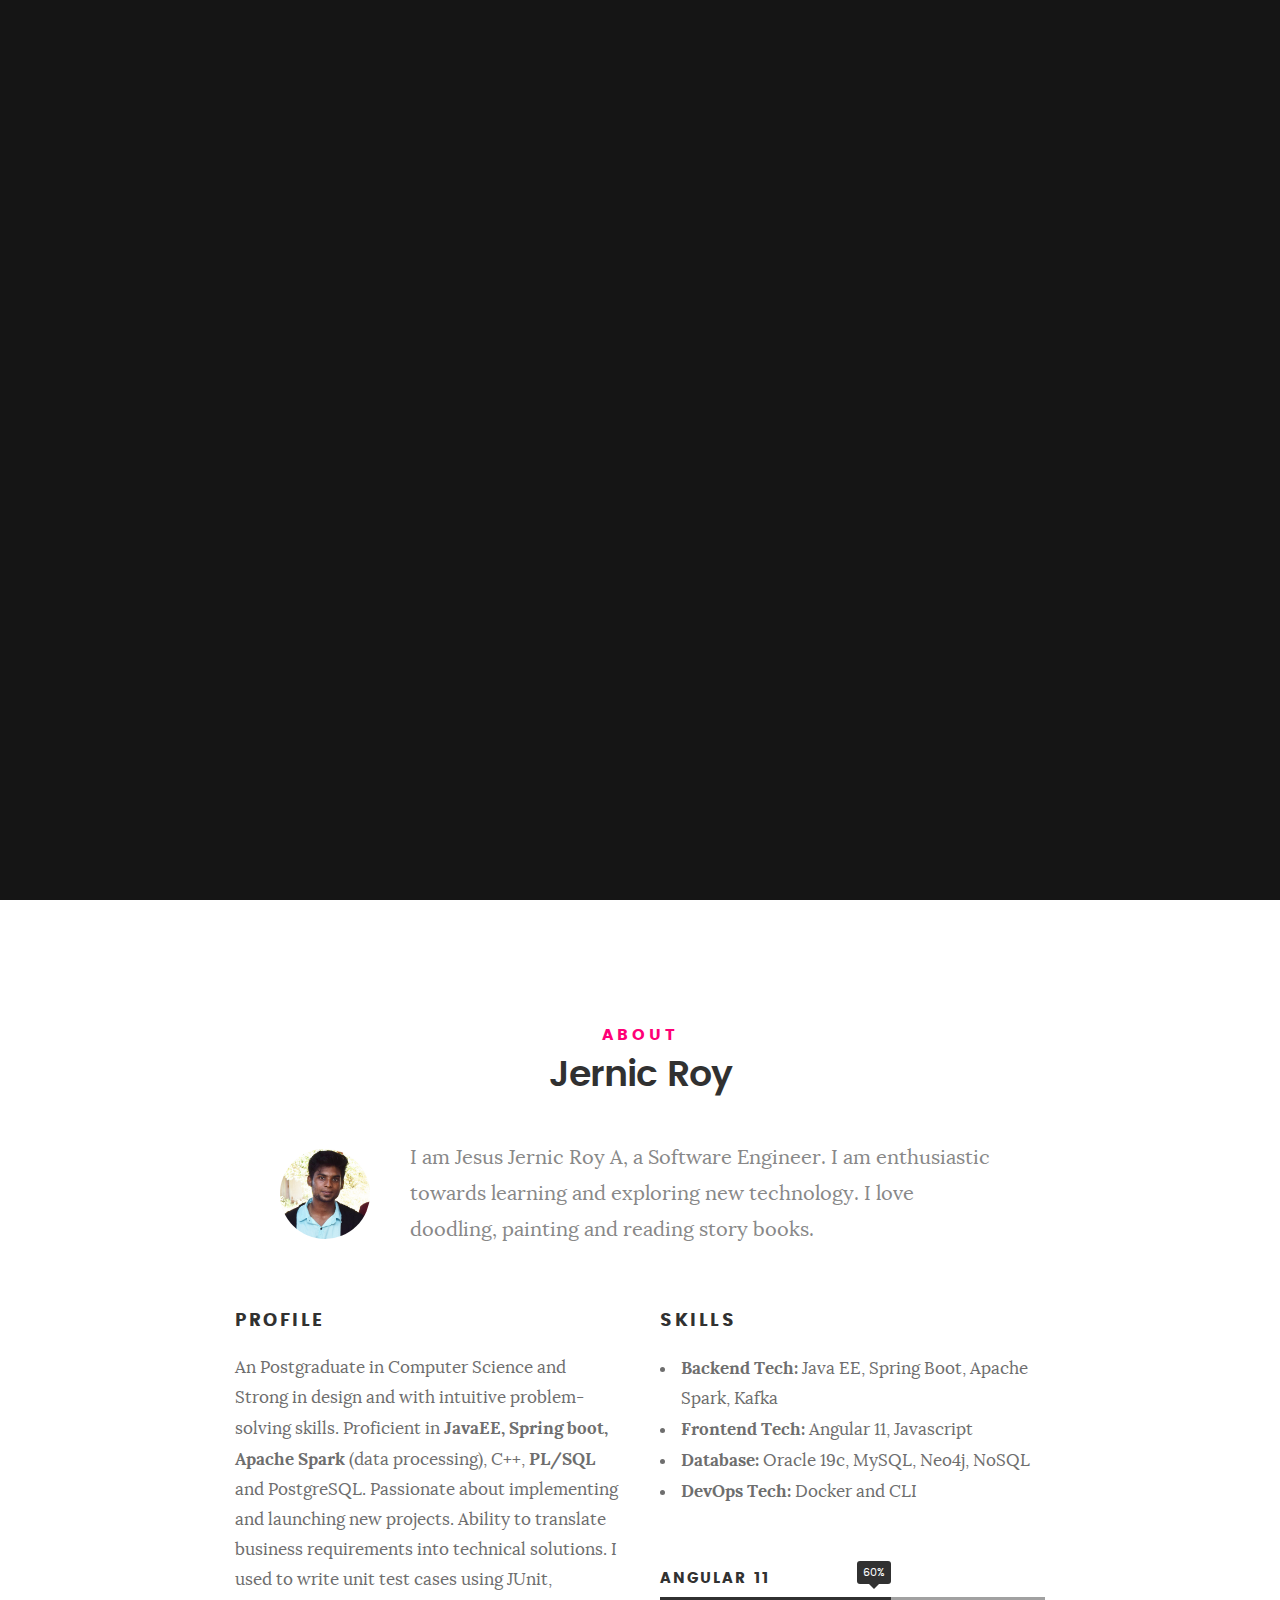
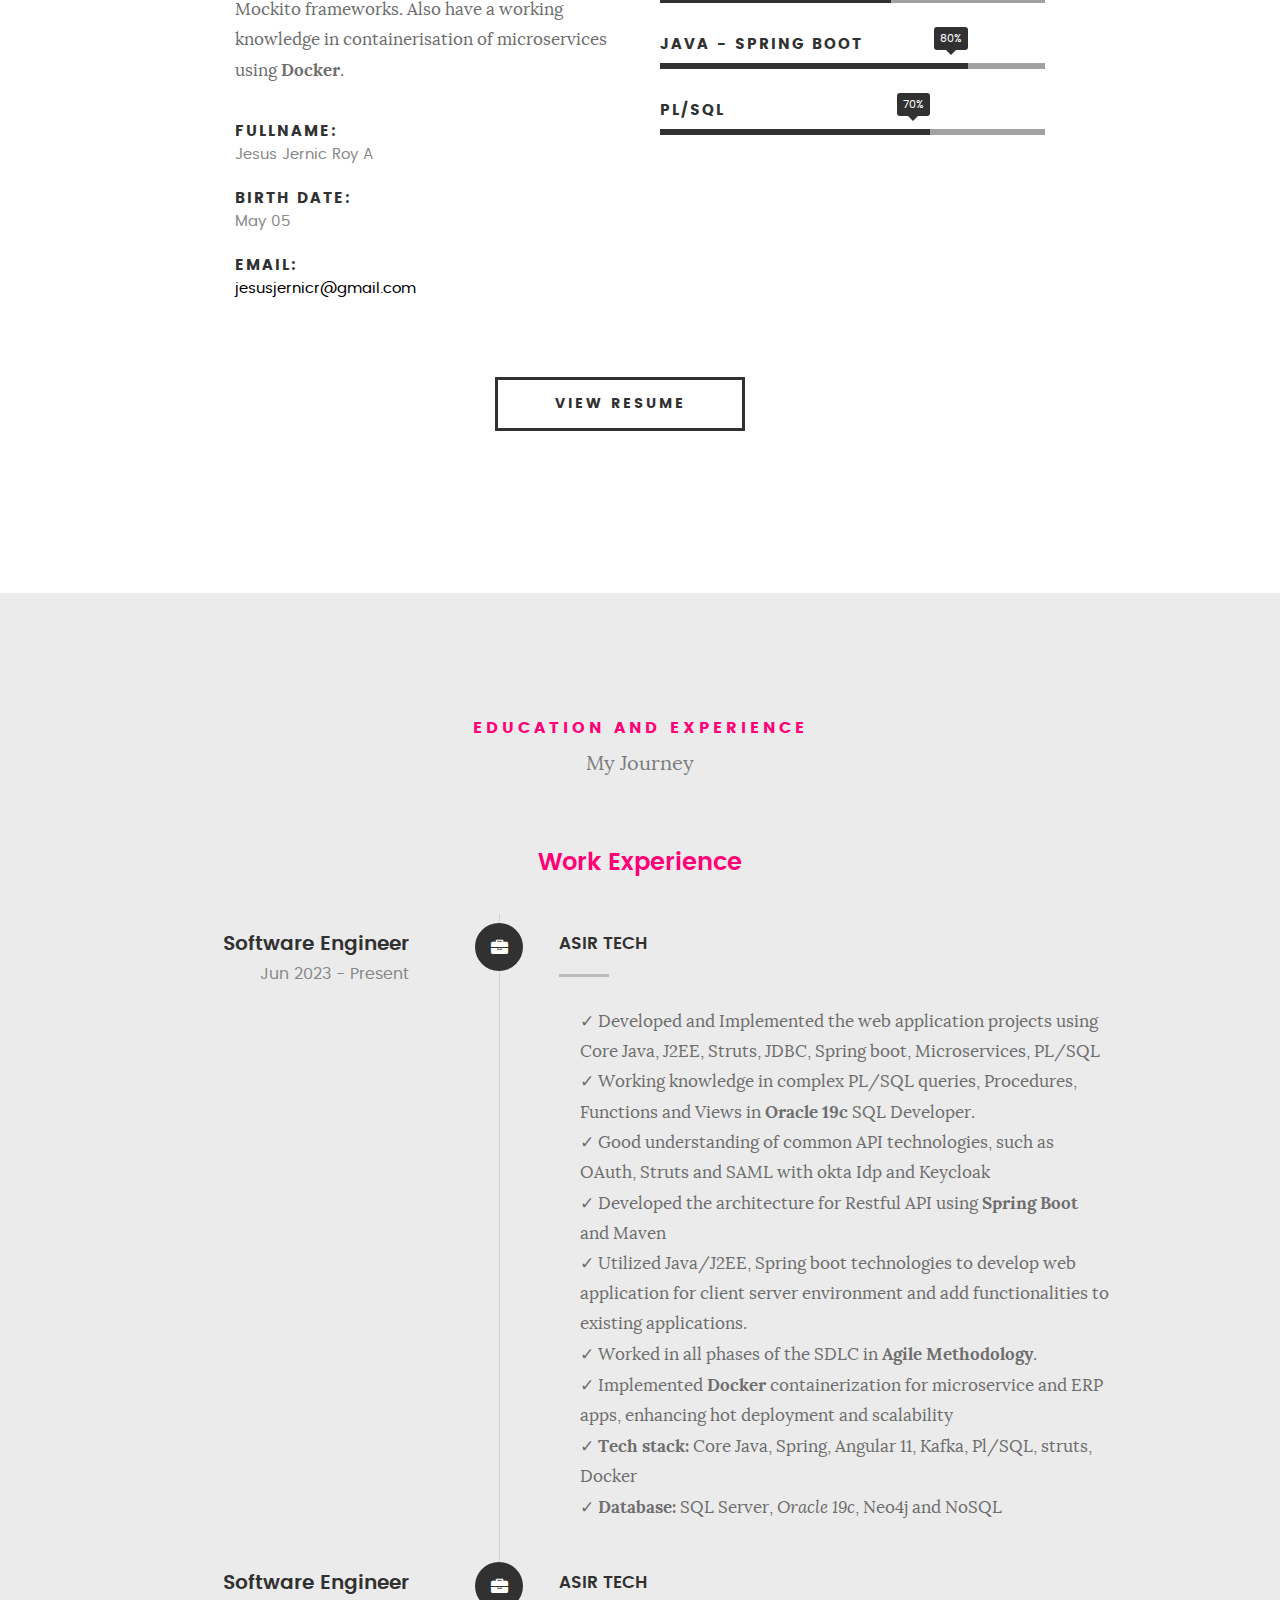
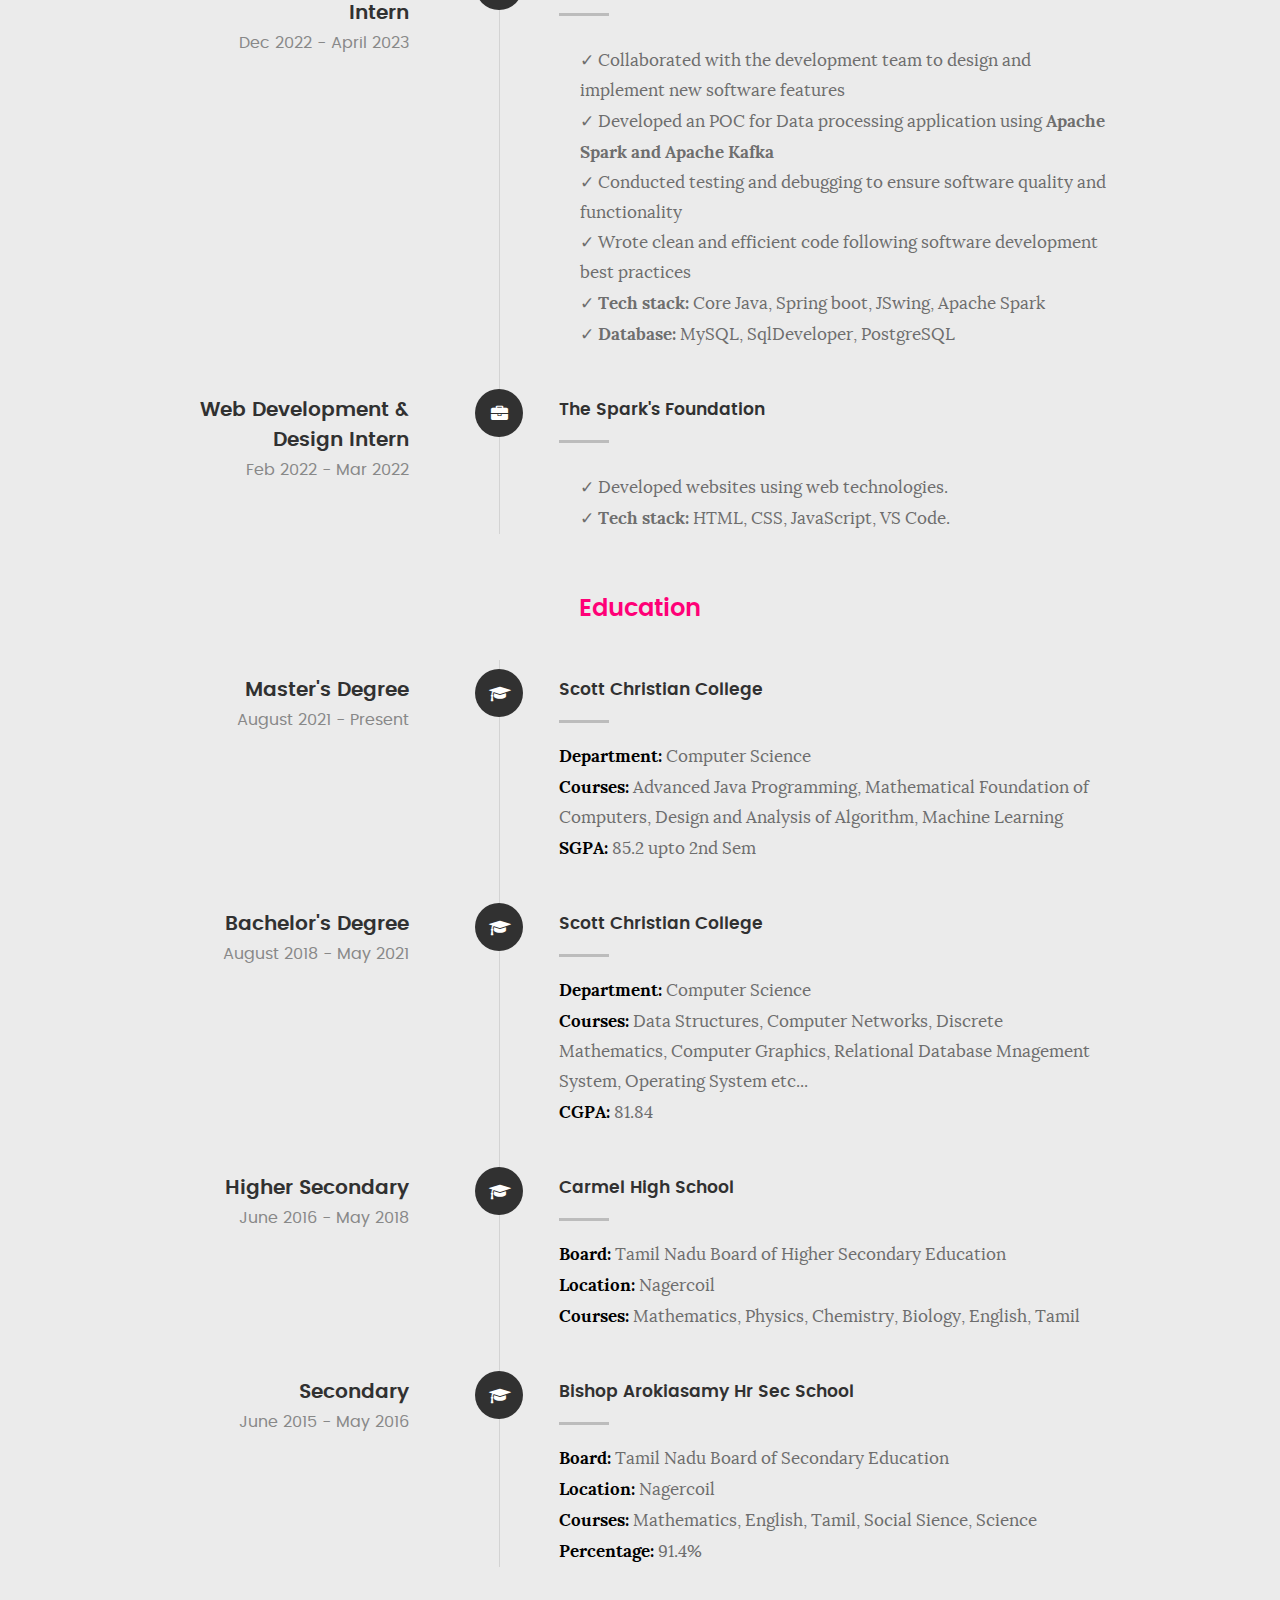
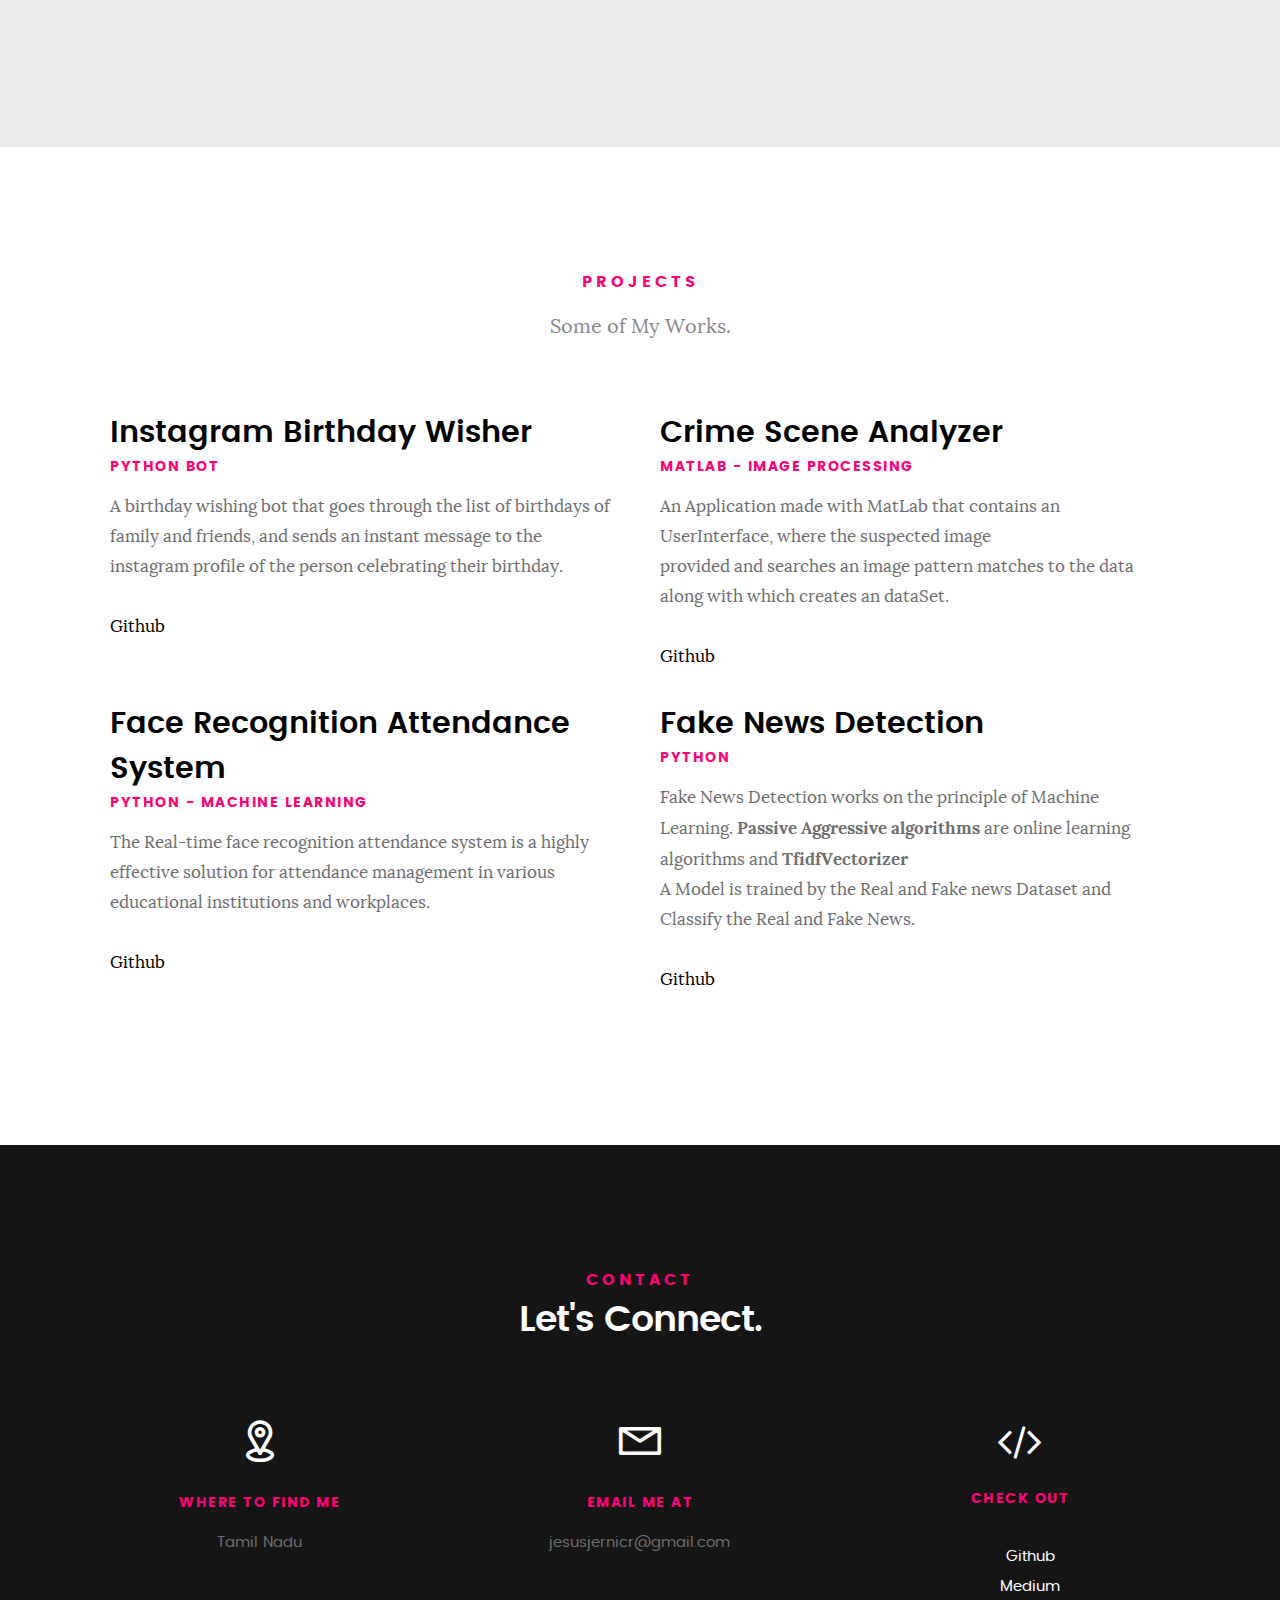
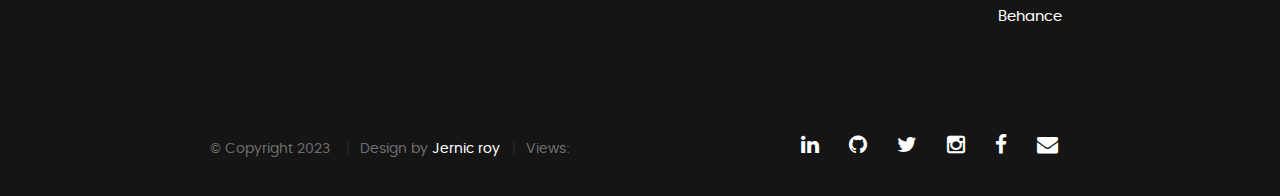
==== commit 96a19697: "modified experience" ====
--- a/index.html
+++ b/index.html
@@ -127,7 +127,7 @@
    		<div class="col-six tab-full">
 
    			<h3>Profile</h3>
-   			<p>I am interested in computer science and am currently working on Web projects. Being passionate about tech in my college and became the Secretary of PG Club in SCC. </p>
+   			<p>An Postgraduate in Computer Science and Strong in design and with intuitive problem-solving skills. Proficient in <b> JavaEE, Spring boot, Apache Spark</b> (data processing), C++, <b>PL/SQL</b> and PostgreSQL. Passionate about implementing and launching new projects. Ability to translate business requirements into technical solutions. I used to write unit test cases using JUnit, Mockito frameworks. Also have a working knowledge in containerisation of microservices using <b>Docker</b>.</p>
 
    			<ul class="info-list">
    				<li>
@@ -157,14 +157,15 @@
    			<!-- <p>I was introduced to coding only after I joined college. My college coursework includes languages like C, C++, Java and Python. Besides, I have developed projects using Java and the MySQL. I have worked with technologies such as HTML/CSS, Git and Linux.</p> -->
 				<ul>
 					<li><b>Backend Tech:</b> Java EE, Spring Boot, Apache Spark, Kafka </li>
-					<li><b>Frontend Tech:</b> Angular, HTML, Javascript </li>
-					<li><b>Database:</b> Oracle SQL, MySQL, Neo4j </li>
+					<li><b>Frontend Tech:</b> Angular 11, Javascript </li>
+					<li><b>Database:</b> Oracle 19c, MySQL, Neo4j, NoSQL </li>
+					<li><b>DevOps Tech:</b> Docker and CLI </li>
 					&nbsp;
 				</ul>
 				<ul class="skill-bars">
 				   <li>
 				   	<div class="progress percent60"><span>60%</span></div>
-				   	<strong>Angular </strong>
+				   	<strong>Angular 11</strong>
 				   </li>
 				   <li>
 				   	<div class="progress percent80"><span>80%</span></div>
@@ -172,7 +173,7 @@
 				   </li>
 				   <li>
 				   	<div class="progress percent70"><span>70%</span></div>
-				   	<strong>Database SQL</strong>
+				   	<strong>PL/SQL</strong>
 				   </li>
 				   <!--<li>
 				   <div class="progress percent60"><span>60%</span></div>
@@ -192,7 +193,7 @@
 
    	<div class="row button-section">
    		<div class="col-twelve">
-   			<a href="resources\Jernic Roy - Nov 2023.pdf" title="View Resume" class="button stroke">View Resume</a>
+   			<a href="resources\Jernic Roy Resume.pdf" title="View Resume" class="button stroke">View Resume</a>
    		</div>   		
    	</div>
 
@@ -236,12 +237,18 @@
 							<ul class="no-bullet">
 								<li>&#10003; Developed and Implemented the web application projects using Core Java,
 											 J2EE, Struts, JDBC, Spring boot, Microservices, PL/SQL</li>
-								<li>&#10003; Developed an POC for Data processing application using <b>Apache Spark and
-Apache Kafka</b></li>
-								<li>&#10003; Wrote clean and efficient code following software development best practices.</li>
-								<li>&#10003; Conducted testing and debugging to ensure software quality and functionality</li>
-								<li>&#10003; <b>Tech stack:</b> Core Java, Spring, JSwing, Kafka</li>
-								<li>&#10003; <b>Database:</b> PostgreSQL, MySQL</li>
+								<li>&#10003; Working knowledge in complex PL/SQL queries, Procedures, Functions and
+											Views in <b>Oracle 19c</b> SQL Developer.</li>
+								<li>&#10003; Good understanding of common API technologies, such as OAuth, Struts and
+												SAML with okta Idp and Keycloak</li>
+								<li>&#10003; Developed the architecture for Restful API using <b>Spring Boot</b> and Maven</li>
+								<li>&#10003; Utilized Java/J2EE, Spring boot technologies to develop web application for
+									client server environment and add functionalities to existing applications.</li>
+								<li>&#10003; Worked in all phases of the SDLC in <b>Agile Methodology</b>.</li>
+								<li>&#10003; Implemented <b>Docker</b> containerization for microservice and ERP apps,
+									enhancing hot deployment and scalability</li>
+								<li>&#10003; <b>Tech stack:</b> Core Java, Spring, Angular 11, Kafka, Pl/SQL, struts, Docker</li>
+								<li>&#10003; <b>Database:</b> SQL Server, <i>Oracle 19c</i>, Neo4j and NoSQL</li>
 							</ul>
 						</p>
 					</div>
@@ -261,13 +268,12 @@
 						<h4>ASIR TECH</h4>
 						<p>
 							<ul class="no-bullet">
-								<li>&#10003; Collaborated with the development team to design and implement new
-software features</li>
-								<li>&#10003; Developed the architecture for Restful API using Spring Boot and Maven</b></li>
-								<li>&#10003; Good understanding of common API technologies, such as OAuth, Struts and
-									SAML with okta Idp and Keycloak</li>
-								<li>&#10003; <b>Tech stack:</b> JavaEE, Spring boot, Pl/Sql, struts, Angular, Apache Spark</li>
-								<li>&#10003; <b>Database:</b> MySQL, SqlDeveloper, Neo4j</li>
+								<li>&#10003; Collaborated with the development team to design and implement new software features</li>
+								<li>&#10003; Developed an POC for Data processing application using <b>Apache Spark and Apache Kafka</b></li>
+								<li>&#10003; Conducted testing and debugging to ensure software quality and functionality</li>
+								<li>&#10003; Wrote clean and efficient code following software development best practices</li>
+								<li>&#10003; <b>Tech stack:</b> Core Java, Spring boot, JSwing, Apache Spark</li>
+								<li>&#10003; <b>Database:</b> MySQL, SqlDeveloper, PostgreSQL</li>
 							</ul>
 						</p>
 					</div>
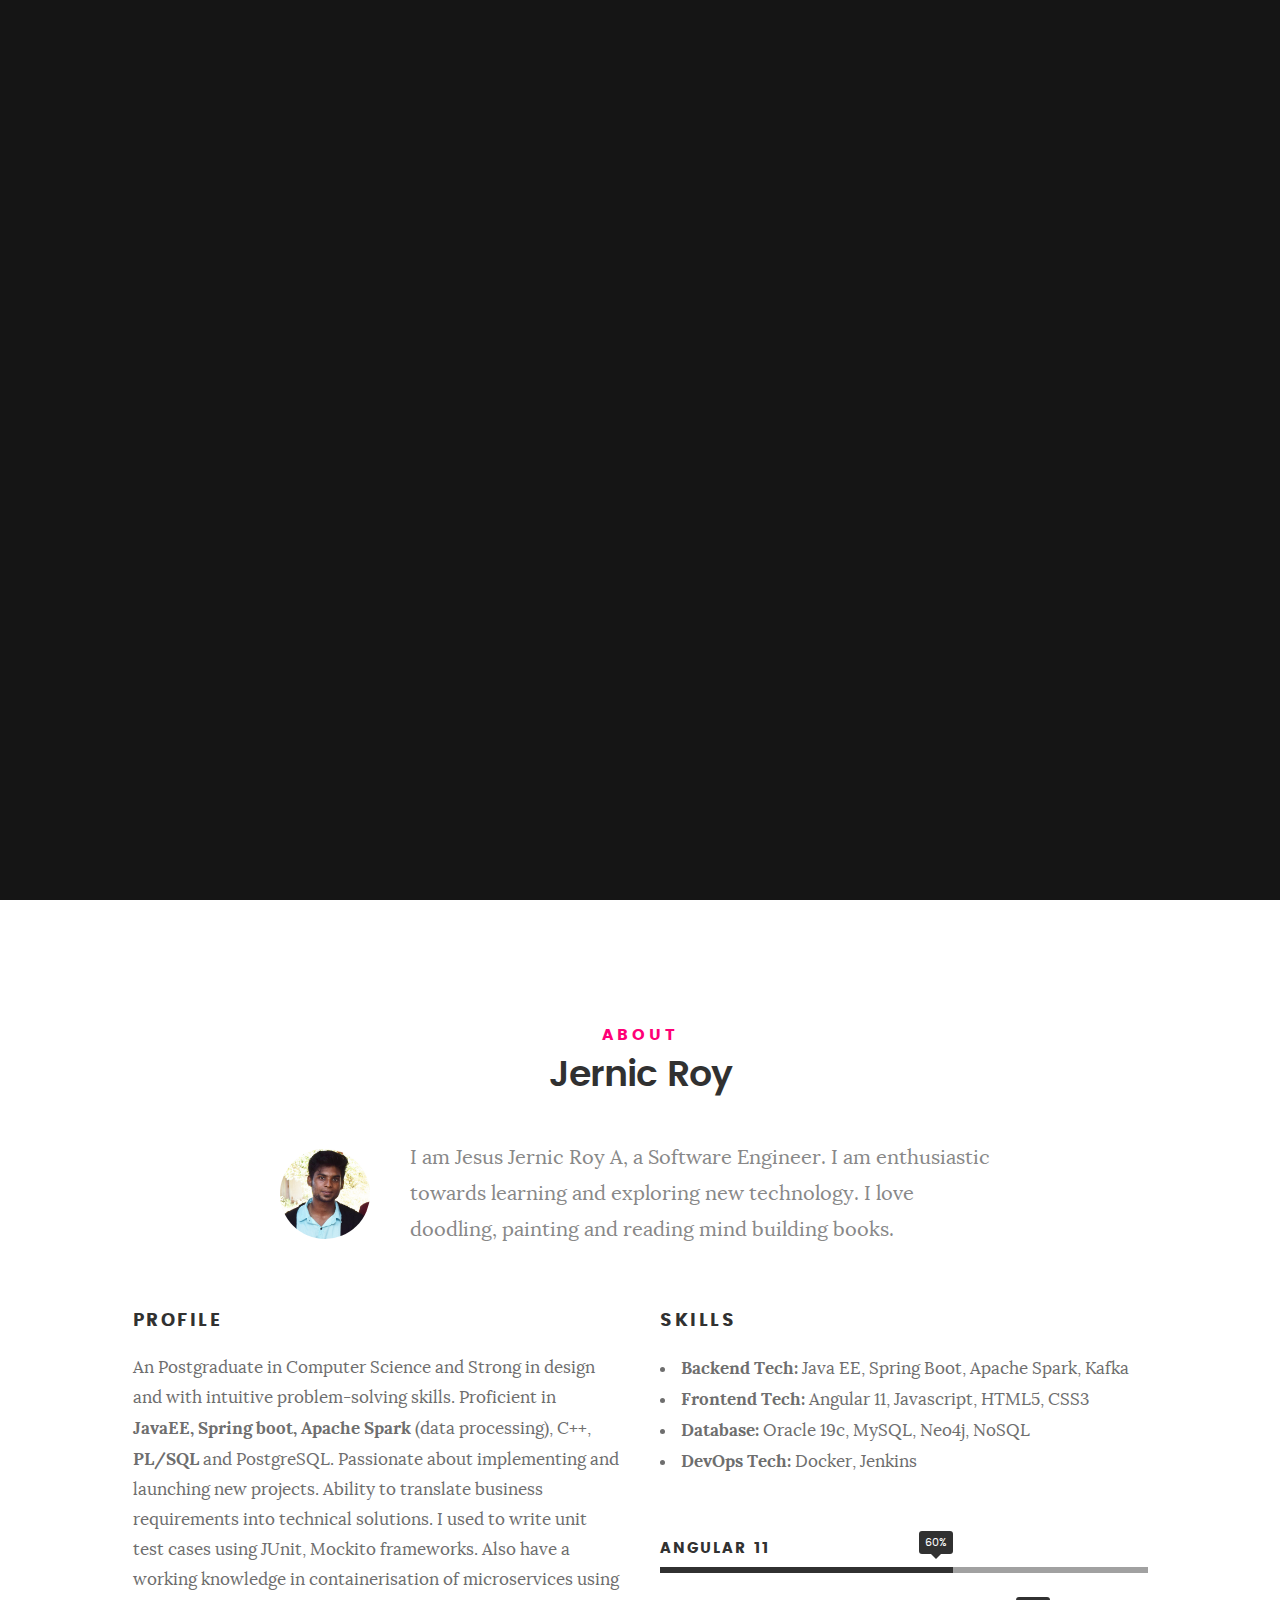
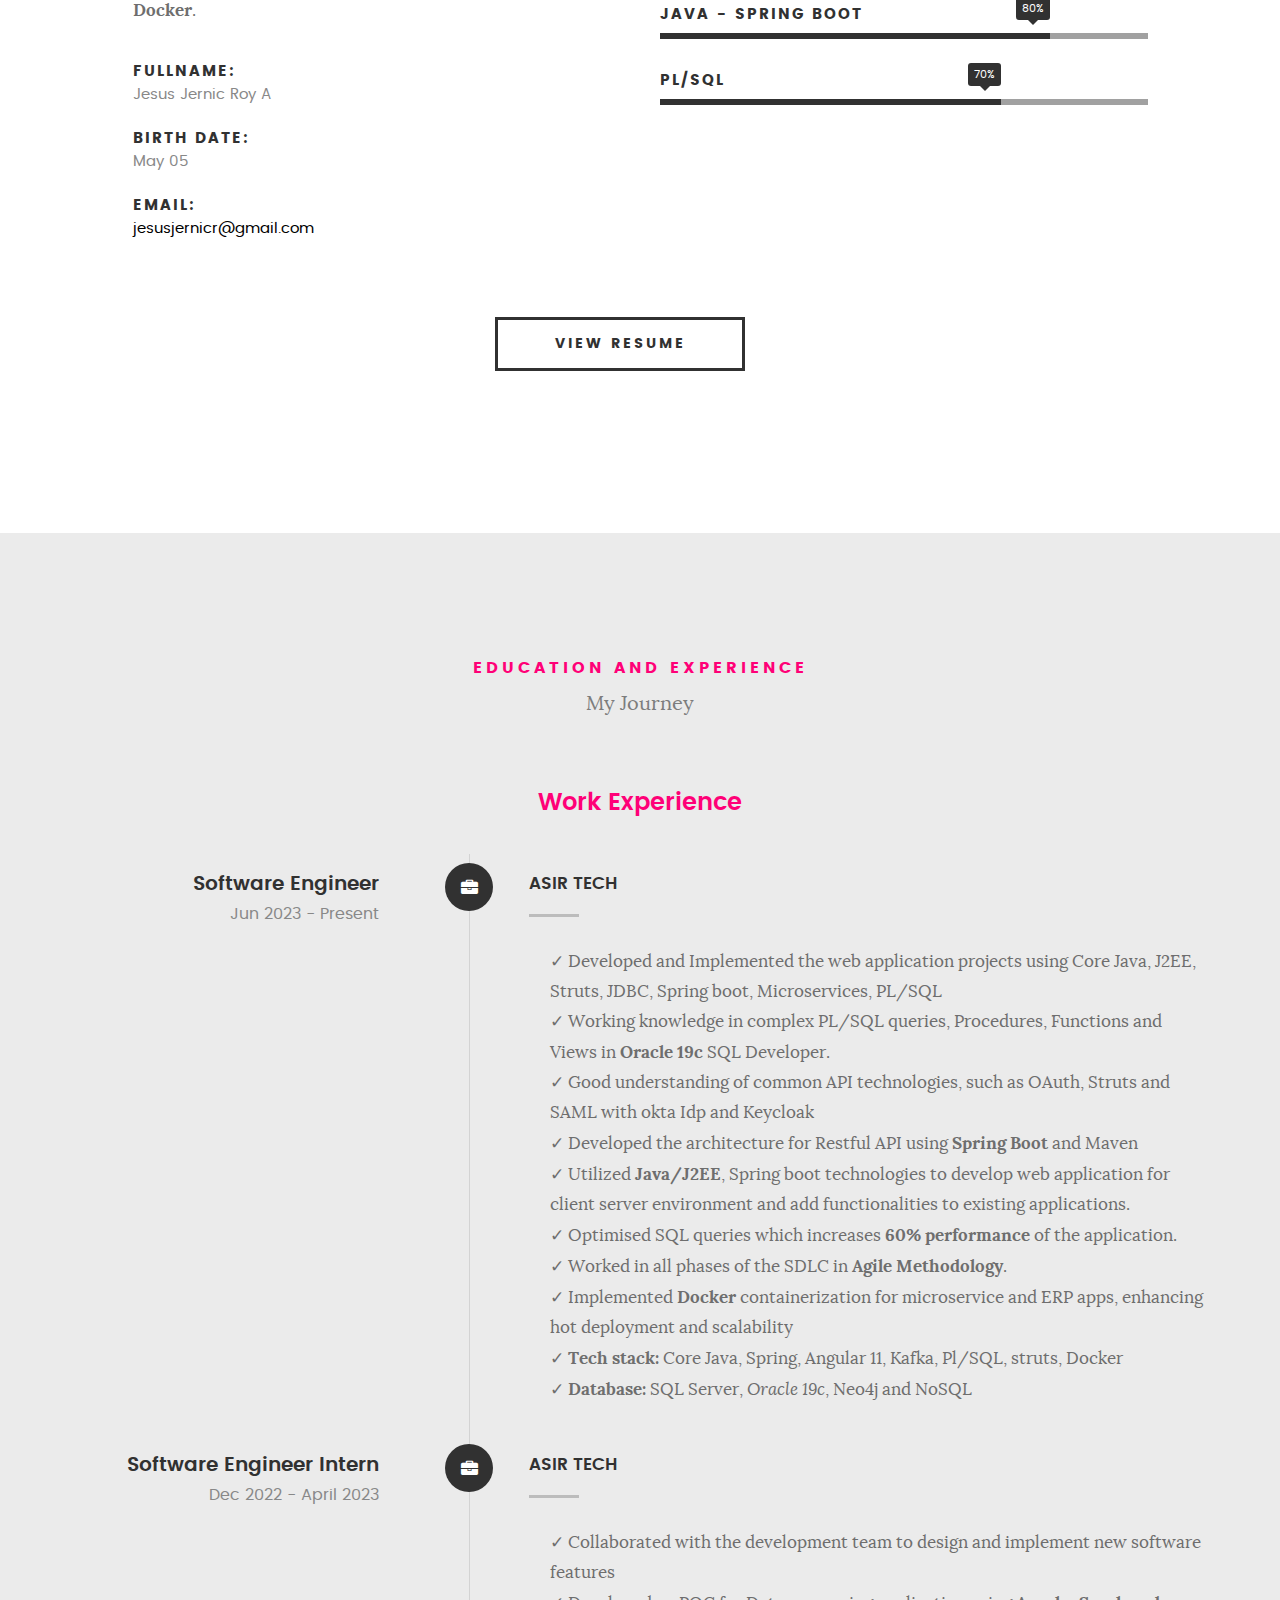
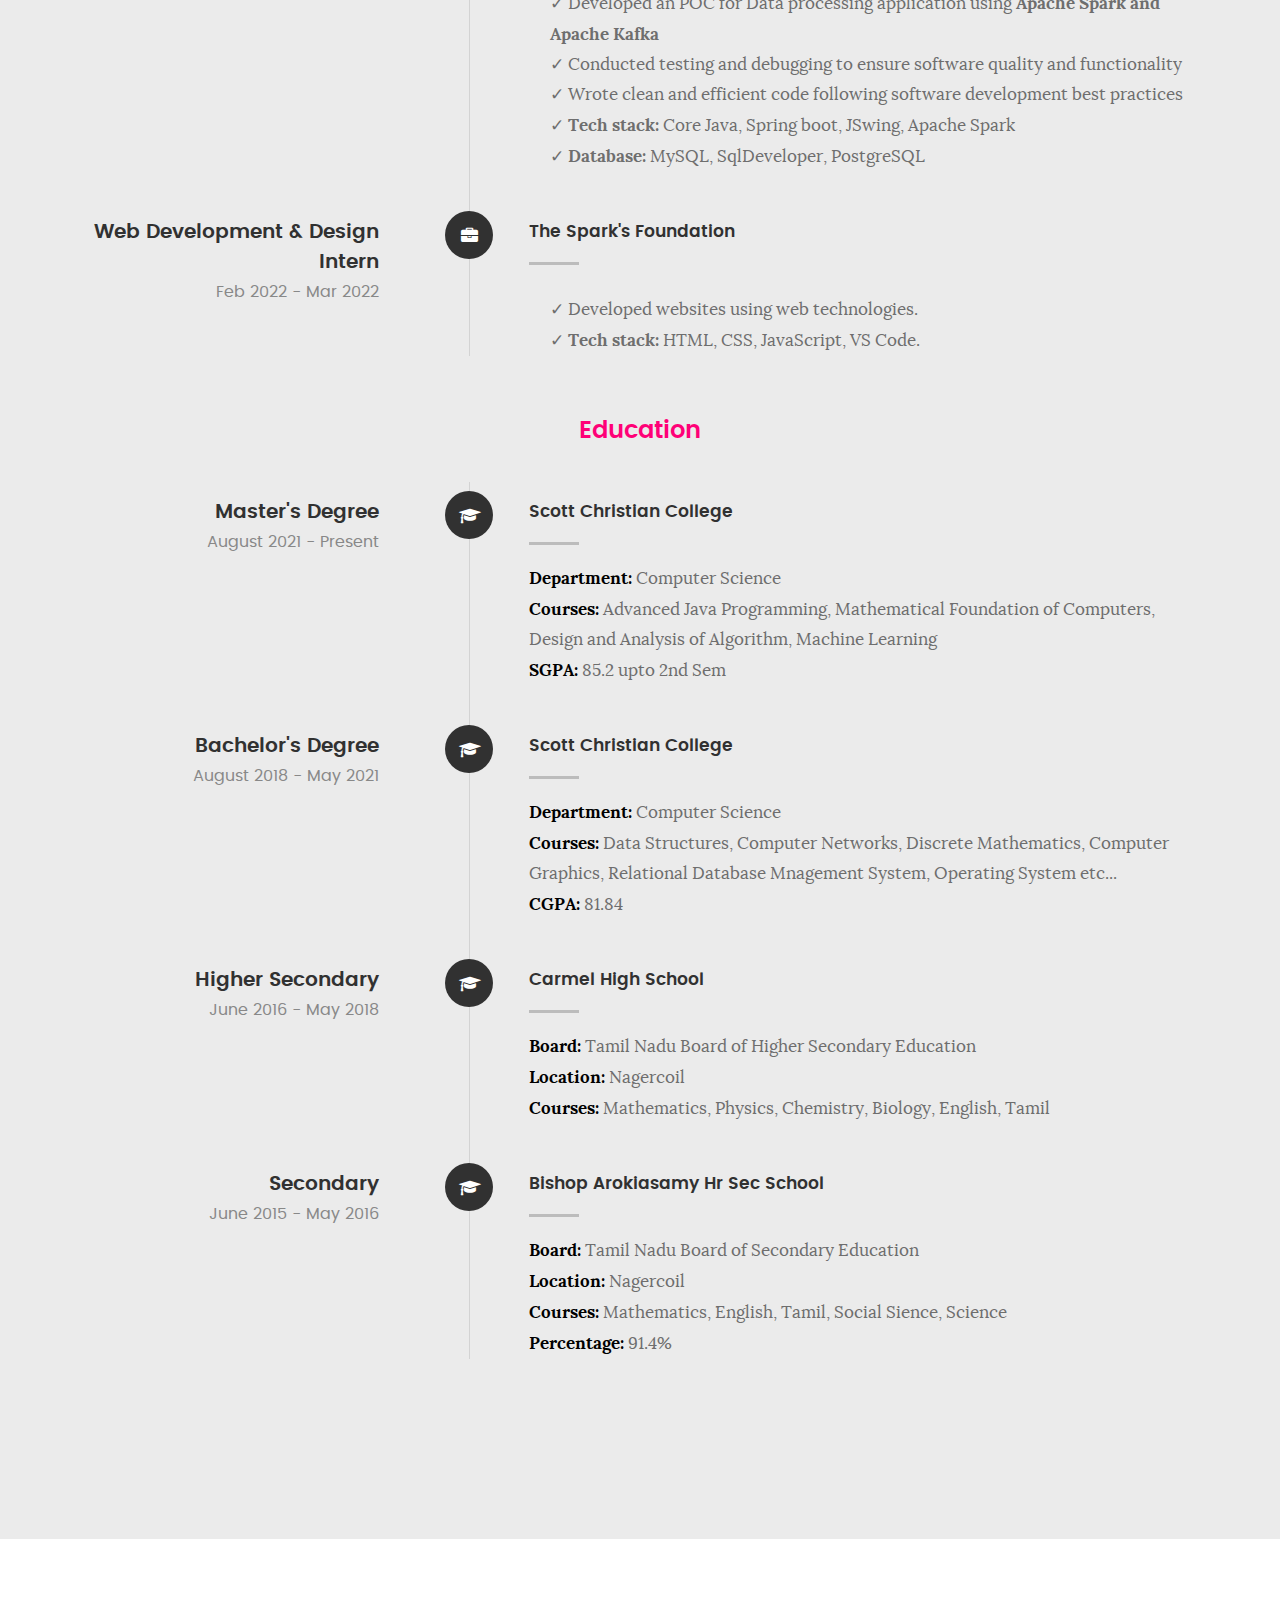
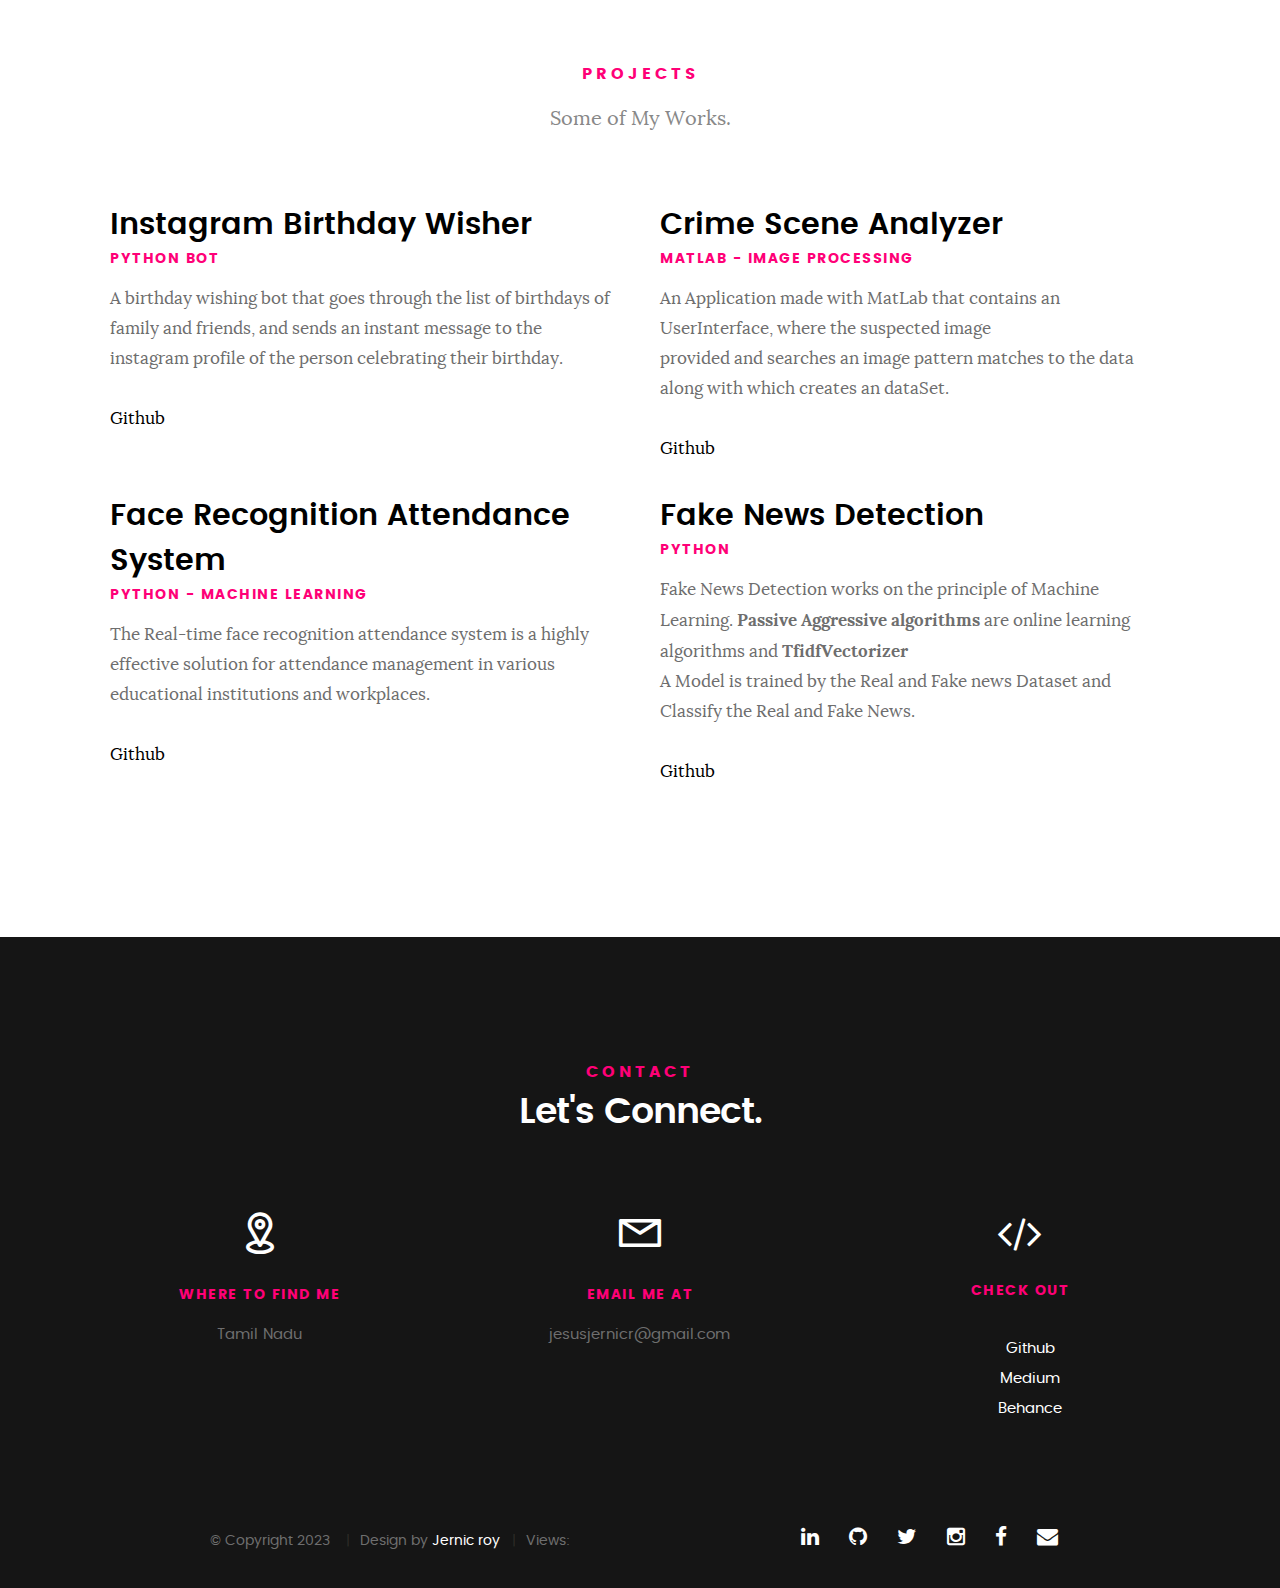
==== commit ef227bdd: "resume updated" ====
--- a/index.html
+++ b/index.html
@@ -116,7 +116,7 @@
 
    				<img src="images/profile-pic.jpg" alt="Profile Picture">
 
-   				<p class="lead">I am Jesus Jernic Roy A, a Software Engineer. I am enthusiastic towards learning and exploring new technology. I love doodling, painting and reading story books.</p>
+   				<p class="lead">I am Jesus Jernic Roy A, a Software Engineer. I am enthusiastic towards learning and exploring new technology. I love doodling, painting and reading mind building books.</p>
    			</div>   			
 
    		</div>   		
@@ -157,9 +157,9 @@
    			<!-- <p>I was introduced to coding only after I joined college. My college coursework includes languages like C, C++, Java and Python. Besides, I have developed projects using Java and the MySQL. I have worked with technologies such as HTML/CSS, Git and Linux.</p> -->
 				<ul>
 					<li><b>Backend Tech:</b> Java EE, Spring Boot, Apache Spark, Kafka </li>
-					<li><b>Frontend Tech:</b> Angular 11, Javascript </li>
+					<li><b>Frontend Tech:</b> Angular 11, Javascript, HTML5, CSS3 </li>
 					<li><b>Database:</b> Oracle 19c, MySQL, Neo4j, NoSQL </li>
-					<li><b>DevOps Tech:</b> Docker and CLI </li>
+					<li><b>DevOps Tech:</b> Docker, Jenkins </li>
 					&nbsp;
 				</ul>
 				<ul class="skill-bars">
@@ -242,8 +242,9 @@
 								<li>&#10003; Good understanding of common API technologies, such as OAuth, Struts and
 												SAML with okta Idp and Keycloak</li>
 								<li>&#10003; Developed the architecture for Restful API using <b>Spring Boot</b> and Maven</li>
-								<li>&#10003; Utilized Java/J2EE, Spring boot technologies to develop web application for
+								<li>&#10003; Utilized <b>Java/J2EE</b>, Spring boot technologies to develop web application for
 									client server environment and add functionalities to existing applications.</li>
+								<li>&#10003; Optimised SQL queries which increases <b>60% performance</b> of the application.</li>
 								<li>&#10003; Worked in all phases of the SDLC in <b>Agile Methodology</b>.</li>
 								<li>&#10003; Implemented <b>Docker</b> containerization for microservice and ERP apps,
 									enhancing hot deployment and scalability</li>
--- a/css/main.css
+++ b/css/main.css
@@ -292,7 +292,7 @@
 ul.disc li {
 	display: list-item;
 	list-style: none;
-	padding: 0 0 0 .8rem;
+	padding: 0 0 0 .2rem;
 	position: relative;
 }
 ul.disc li::before {
@@ -1527,7 +1527,7 @@
 .about-content {
 	position: relative;
 	text-align: left;
-	max-width: 850px;
+	max-width: 1055px;
 	margin-bottom: 3.6rem;
 }
 .about-content h3 {
@@ -1642,7 +1642,7 @@
 }
 
 #resume .resume-timeline {
-	max-width: 980px;
+	max-width: 1180px;
 }
 #resume .timeline-wrap {
 	position: relative;
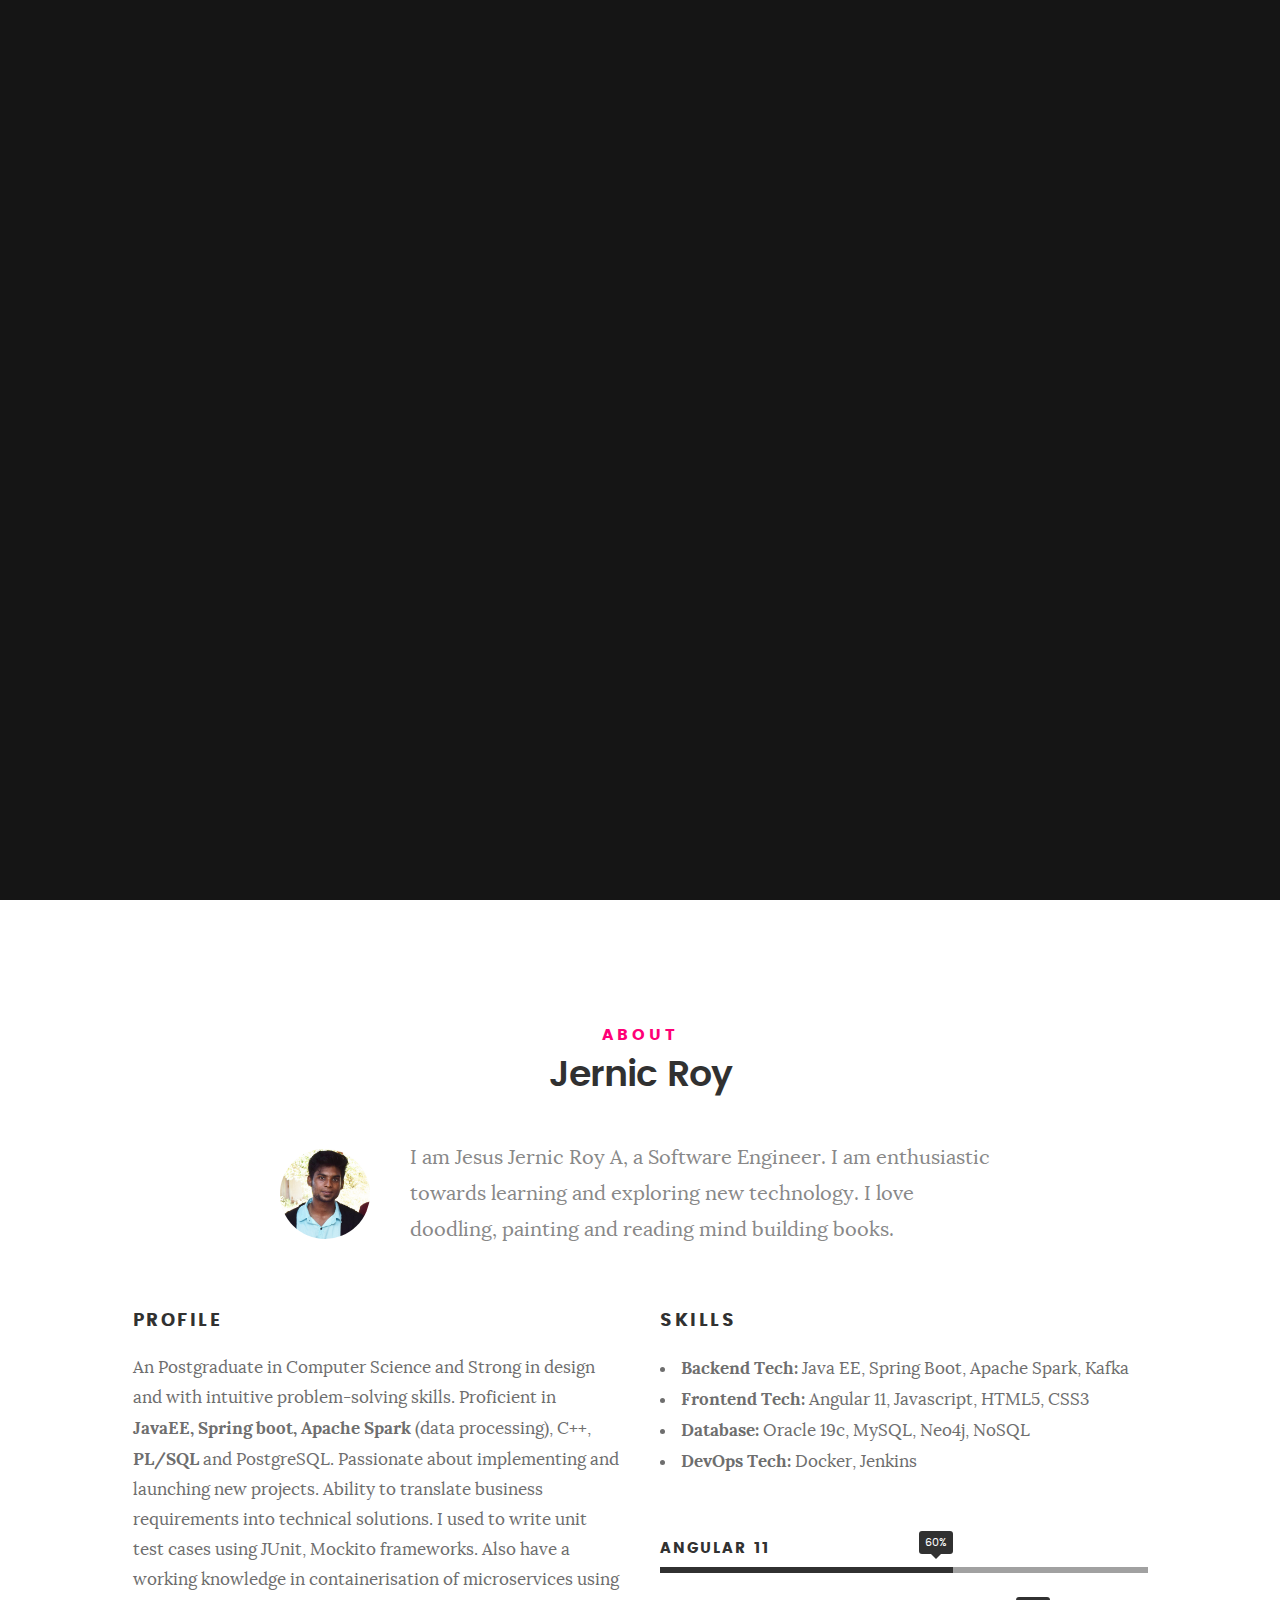
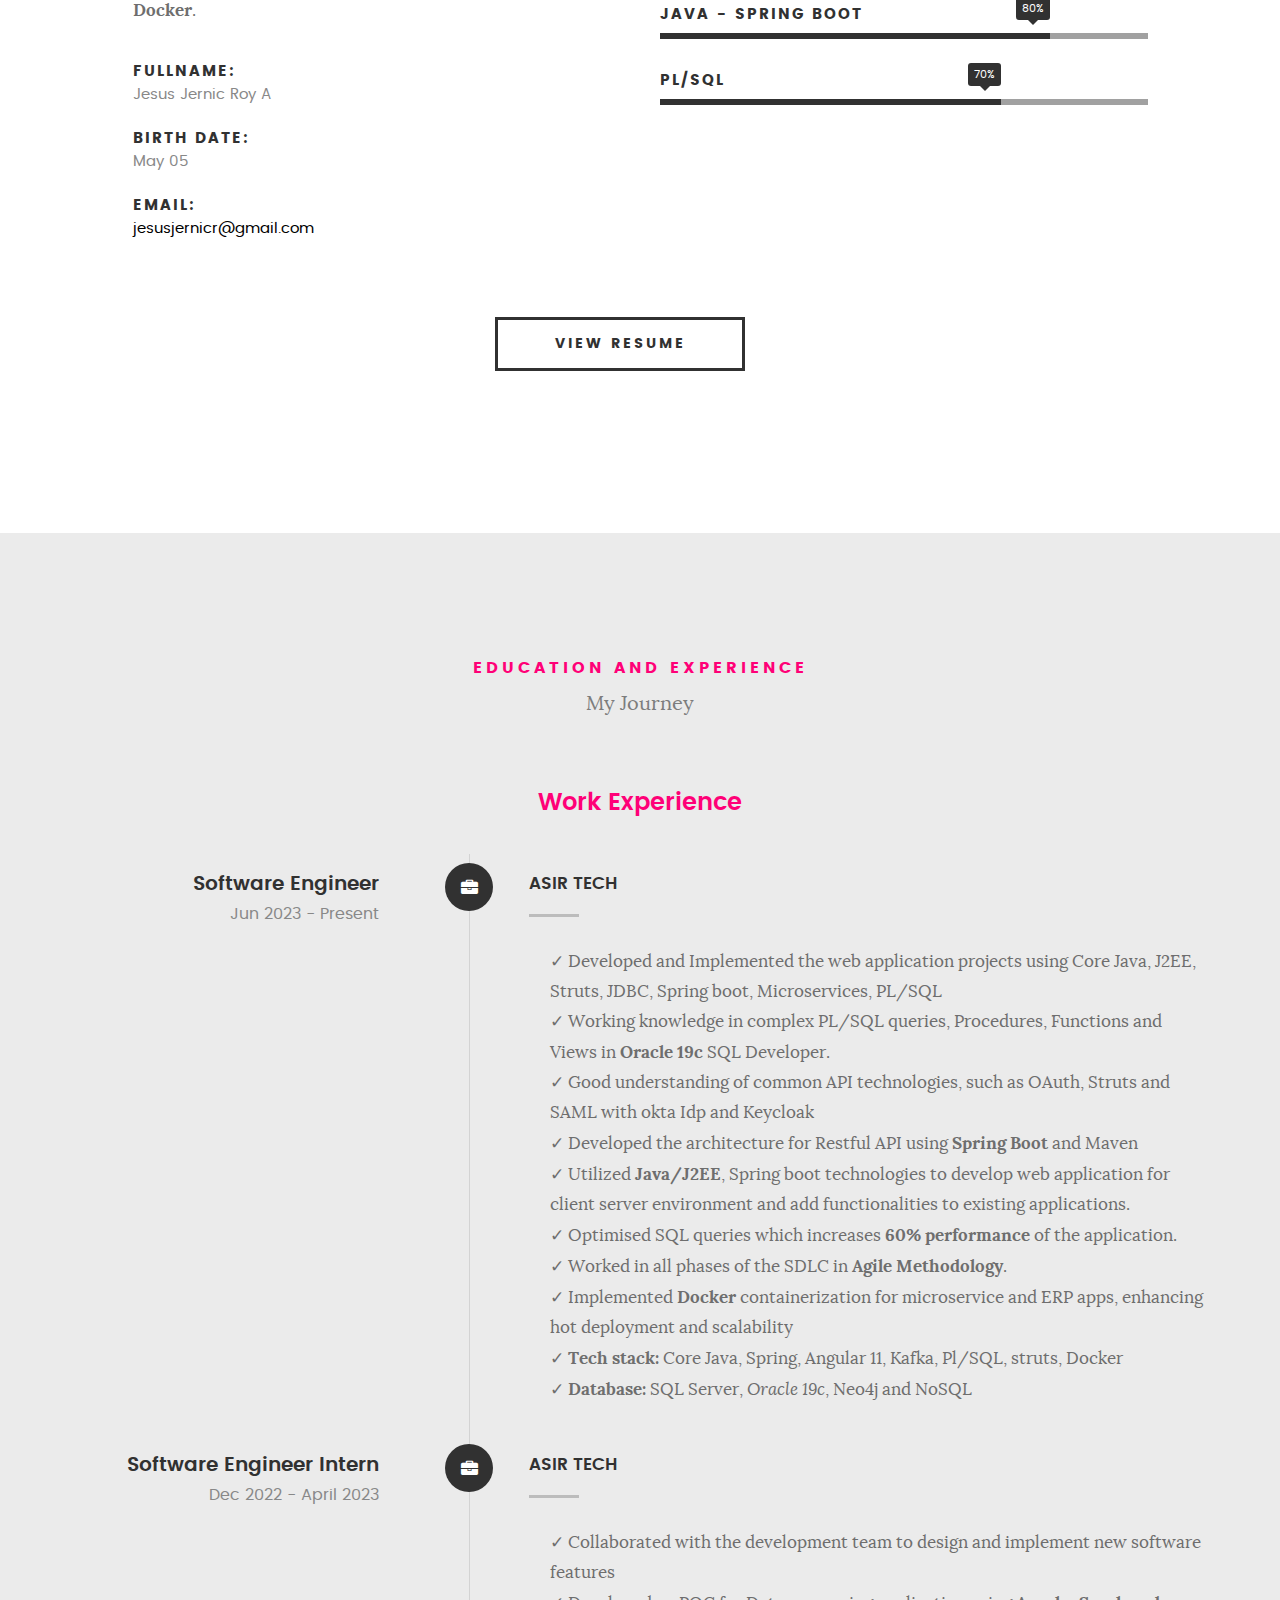
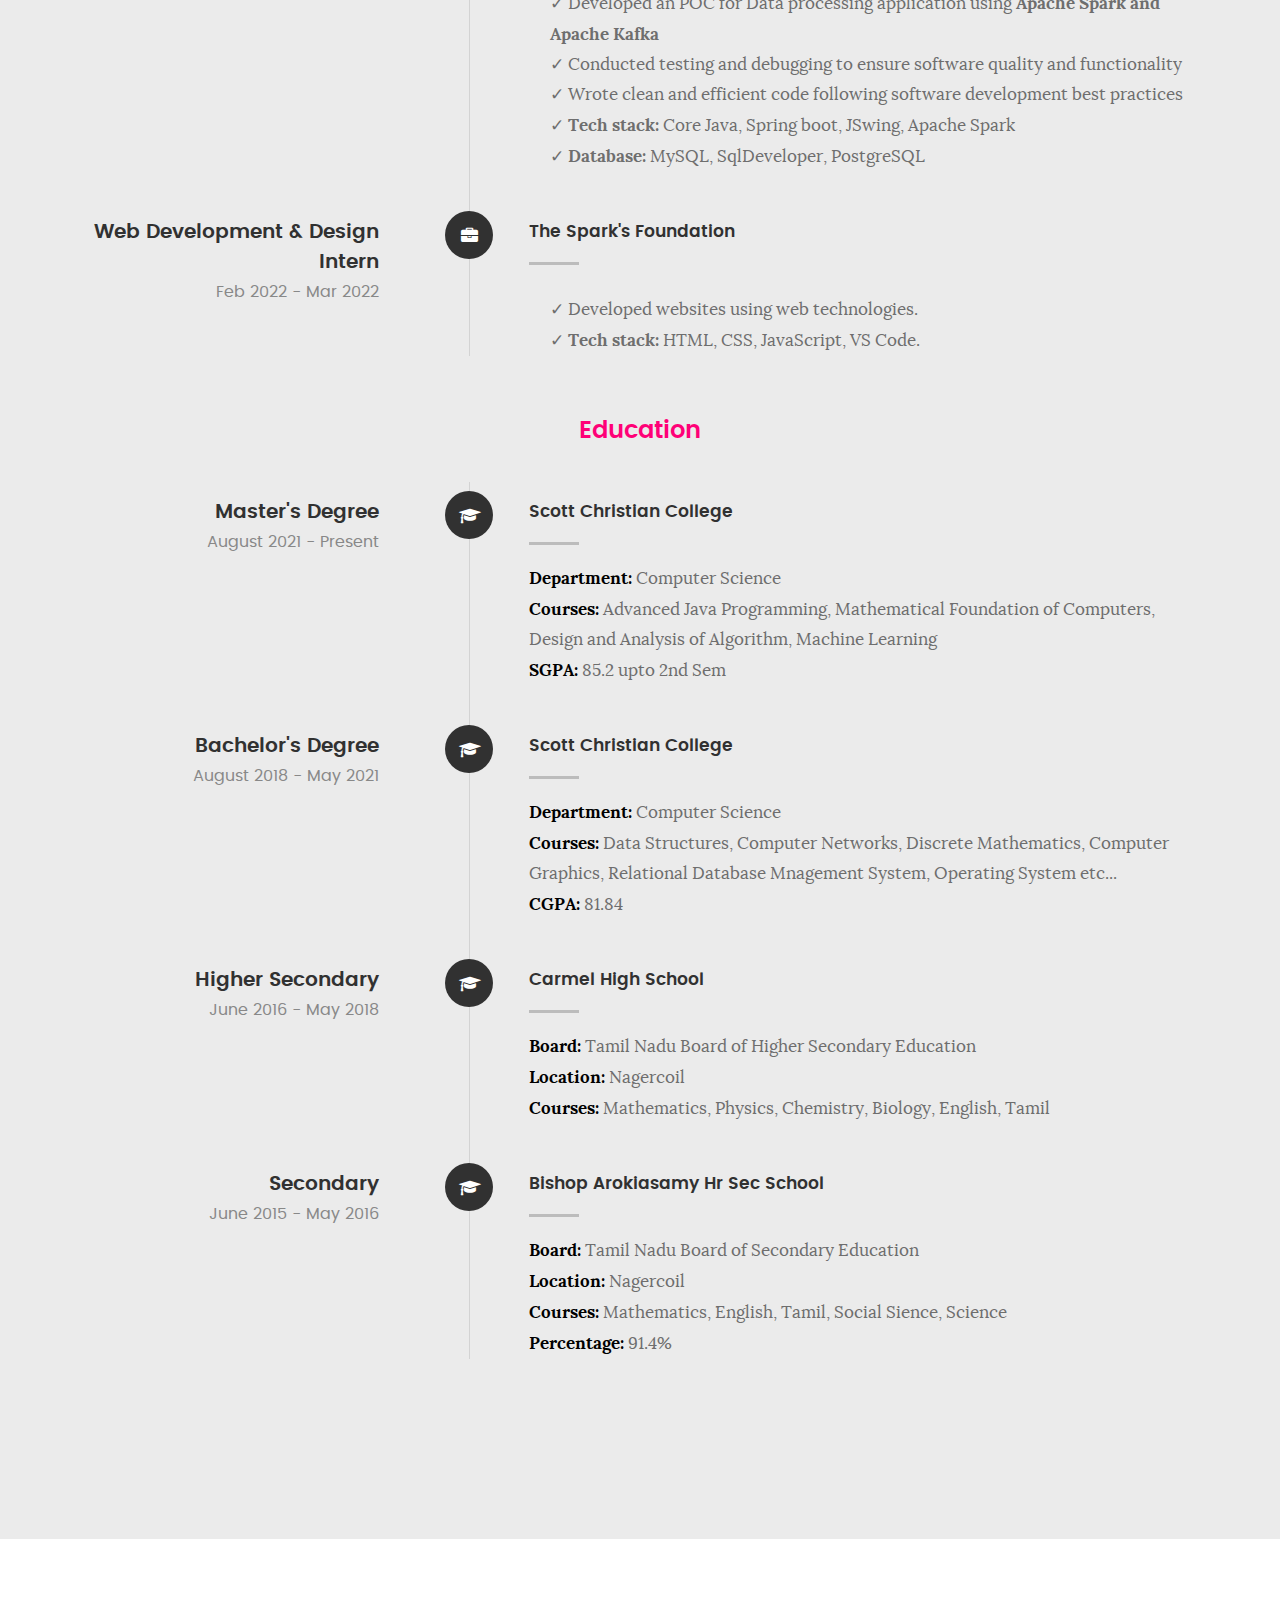
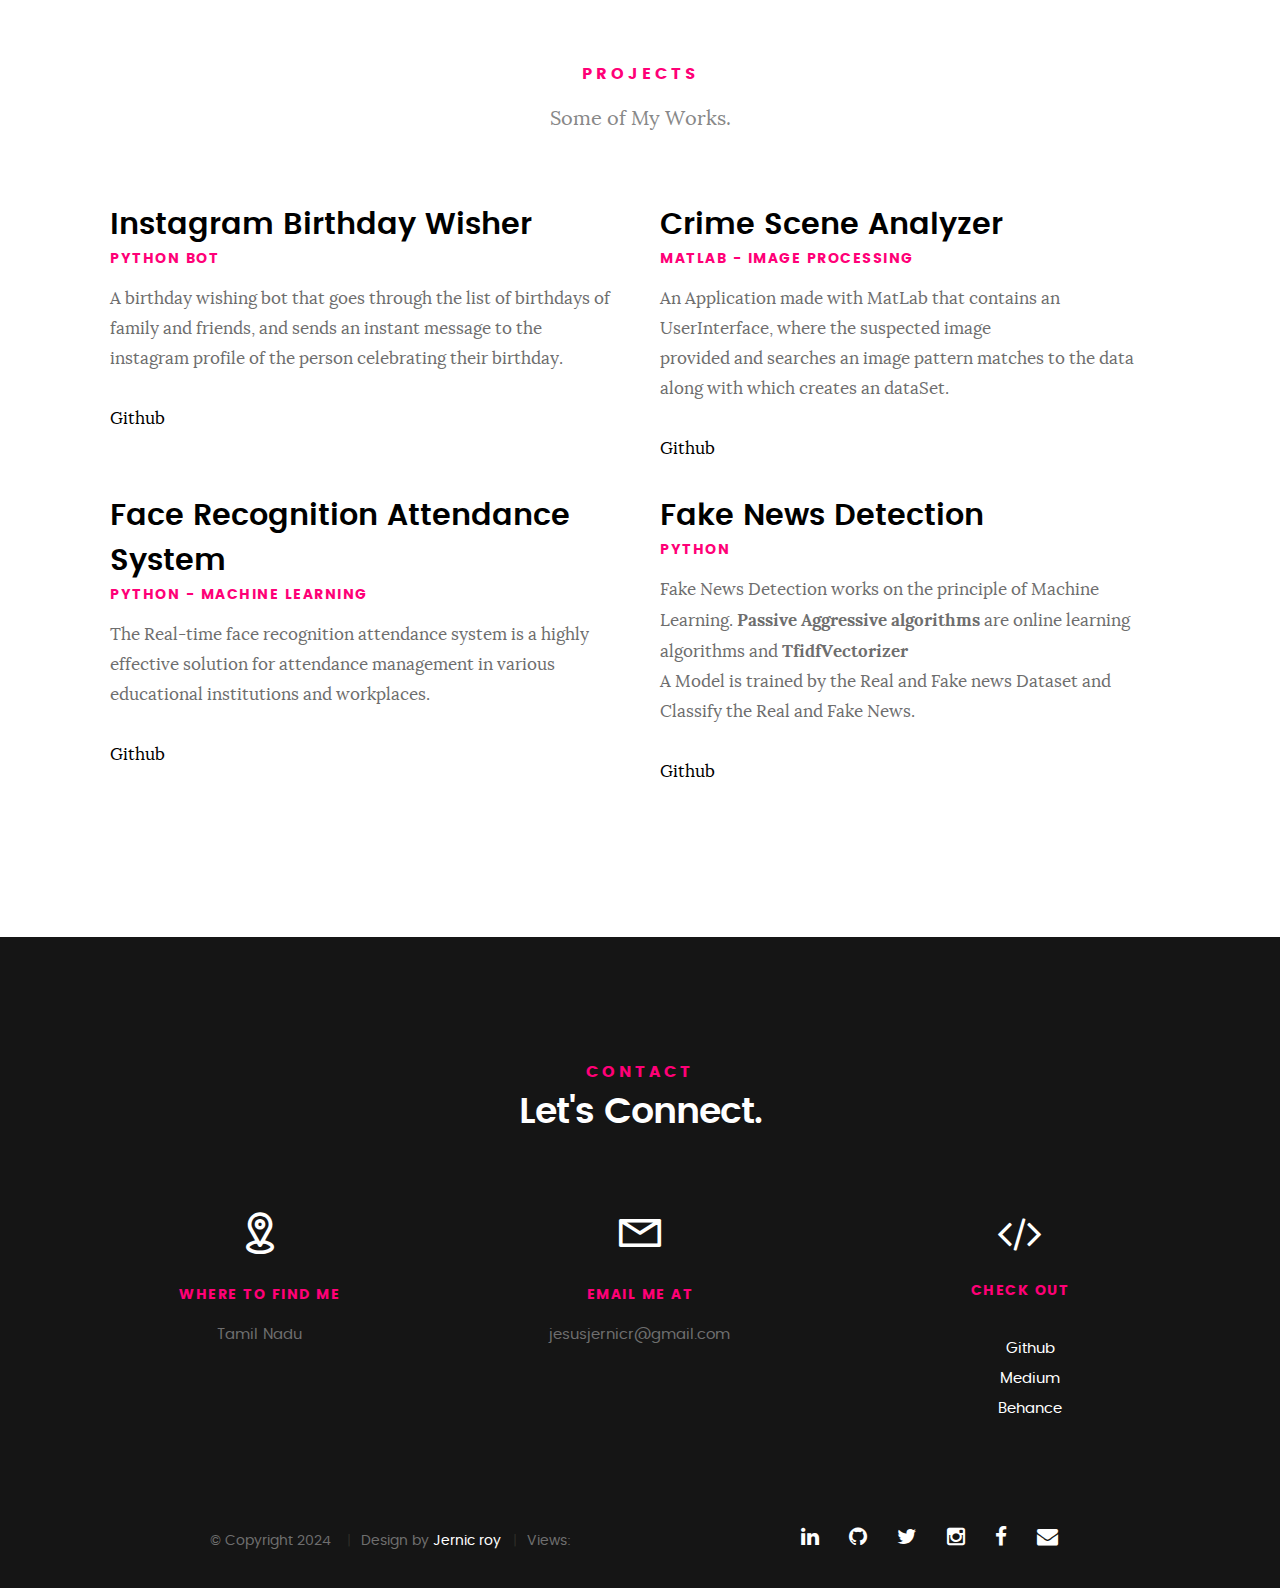
==== commit 322a4daf: "Modified the ajax calls" ====
--- a/index.html
+++ b/index.html
@@ -94,8 +94,9 @@
          <li><a href="https://twitter.com/jernic_roy"><i class="fa fa-twitter"></i></a></li>
          <li><a href="https://www.instagram.com/jernic_roy/"><i class="fa fa-instagram"></i></a></li>
 	 	 <li><a href="https://www.facebook.com/jernicroy.abraham/"><i class="fa fa-facebook"></i></a></li>
-		 <li><a href="https://leetcode.com/jernicroy/"><i class="fa fa-solid fa-code"></i></a></li>
-         <li><a href="mailto:jesusjernicr@gmail.com"><i class="fa fas fa-envelope"></i></a></li>
+		 <li><a href="https://leetcode.com/jernicroy/"><i class="fa fa-solid fa-code" style="font-weight: bold;"></i></a></li>
+		 <li><a href="https://www.geeksforgeeks.org/user/jernicroy05/"><i class="fa fa-solid fa-chevron-left"></i></a></li>
+		 <li><a href="mailto:jesusjernicr@gmail.com"><i class="fa fas fa-envelope"></i></a></li>
 
       </ul> <!-- /intro-social -->      	
 
@@ -600,7 +601,7 @@
 
       	<div class="col-six tab-full">
 	      	<div class="copyright" style="display: flex;">
-		        	<span>© Copyright 2023 </span> 
+		        	<span>© Copyright 2024 </span> 
 		        	<span>Design by <a href="https://www.linkedin.com/in/jesus-jernic-roy/" target="_blank">Jernic roy</a></span>   
 					<span class="total-views" style="display: flex;">Views: &nbsp <b><p id = "count" style="color:rgb(255, 255, 255);"></p></b></span>      	
 		         </div>		                  
